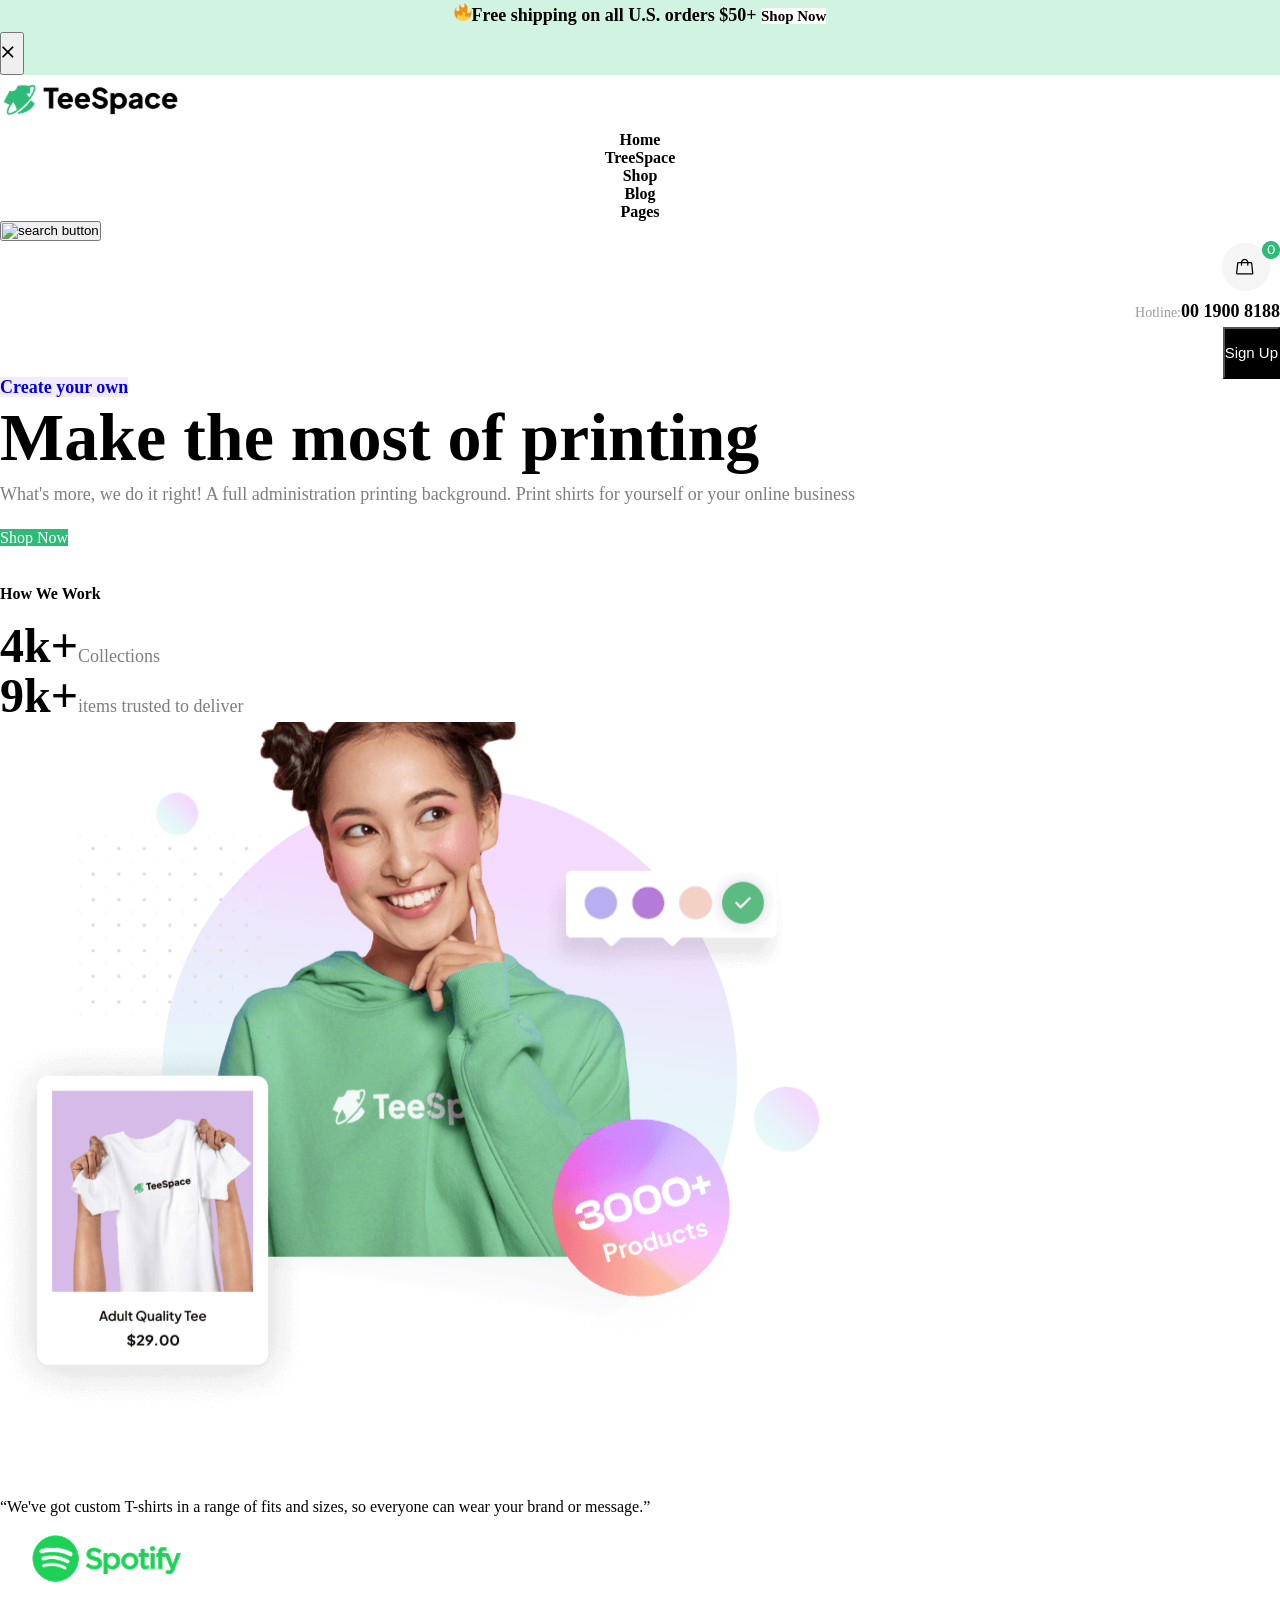
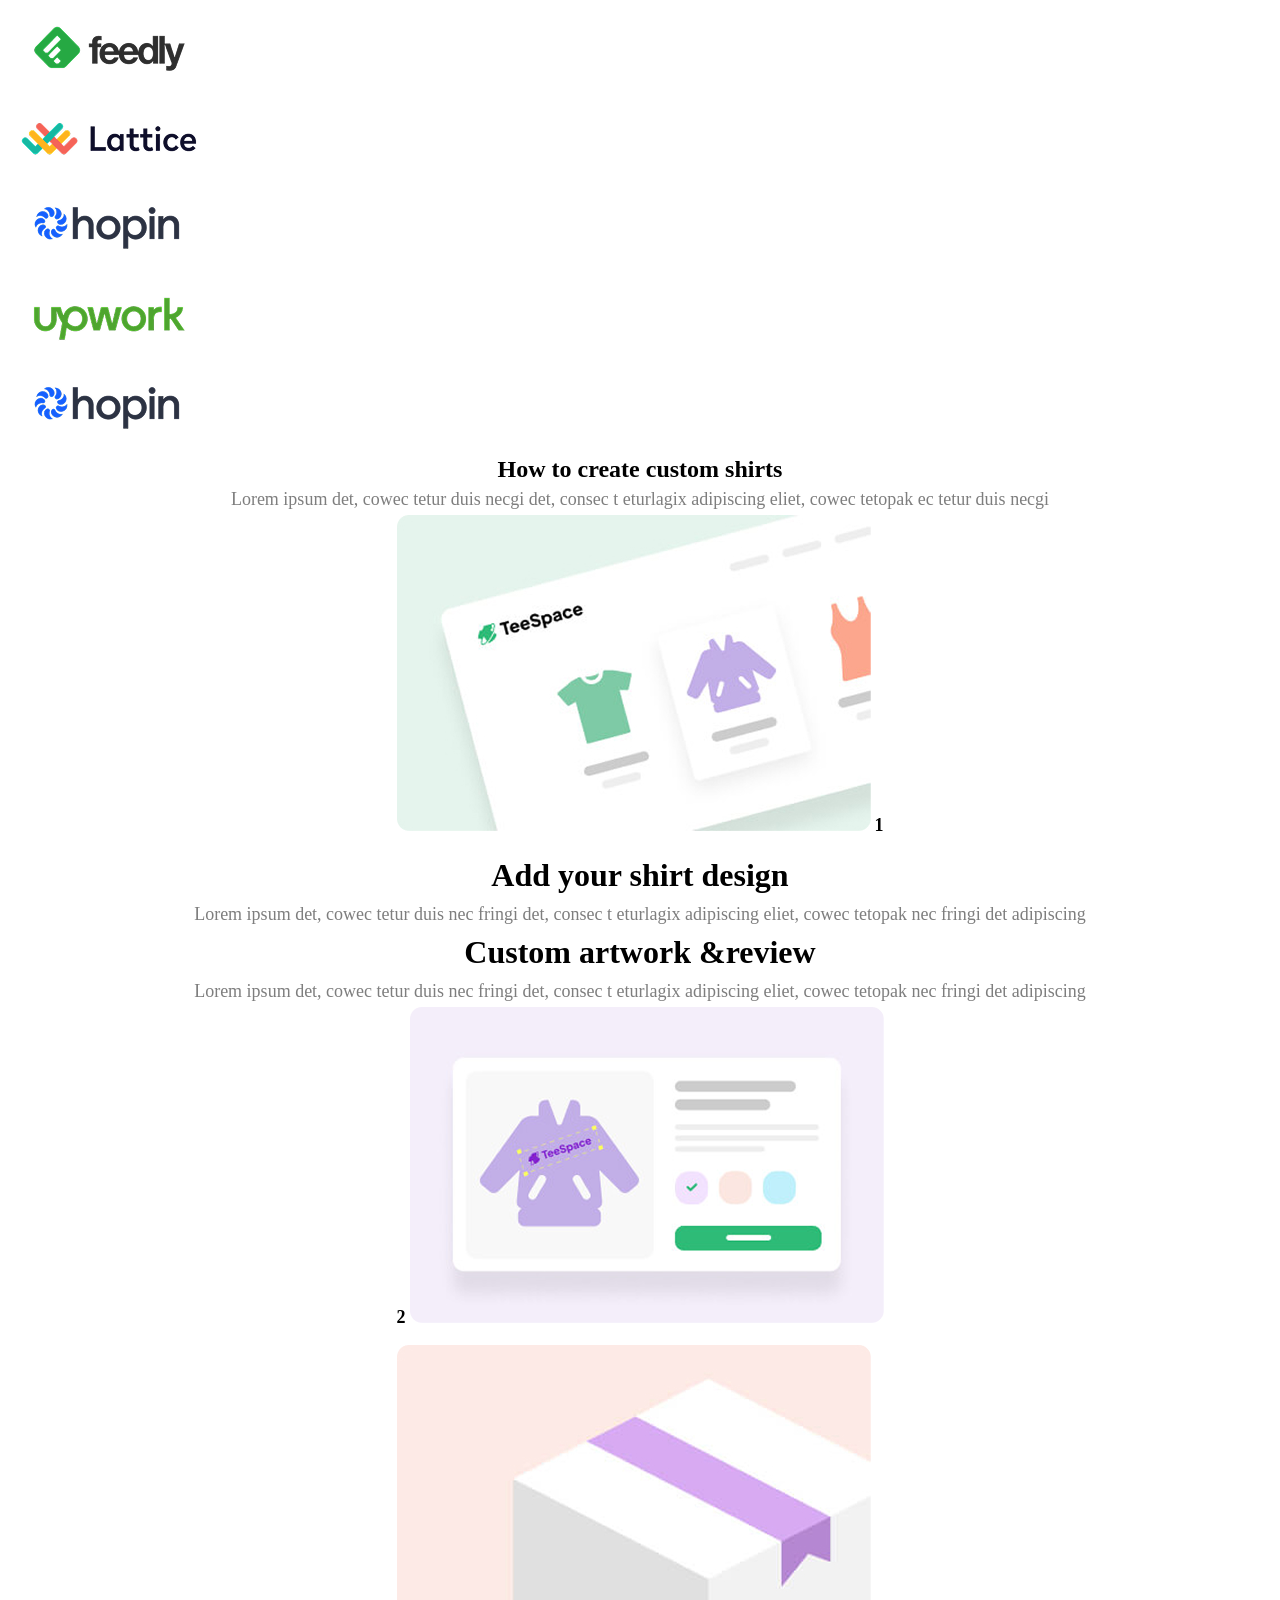
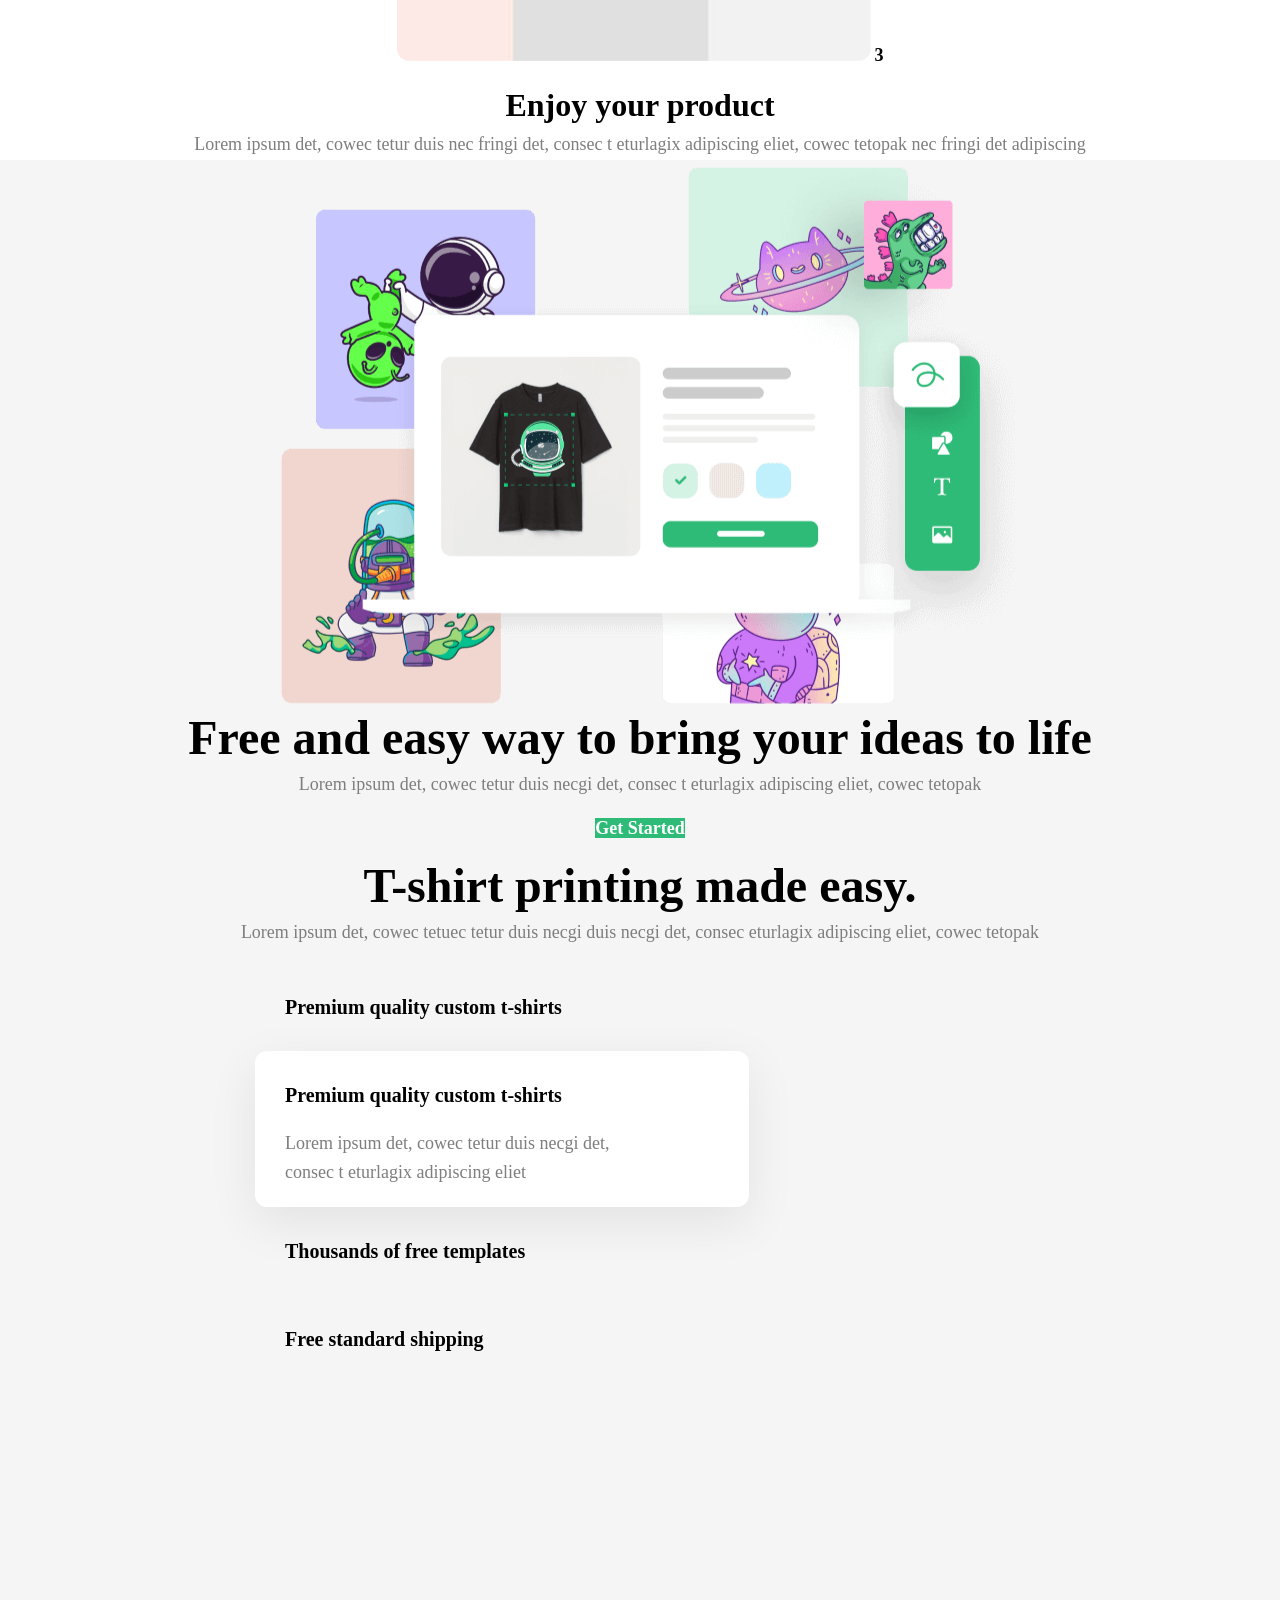
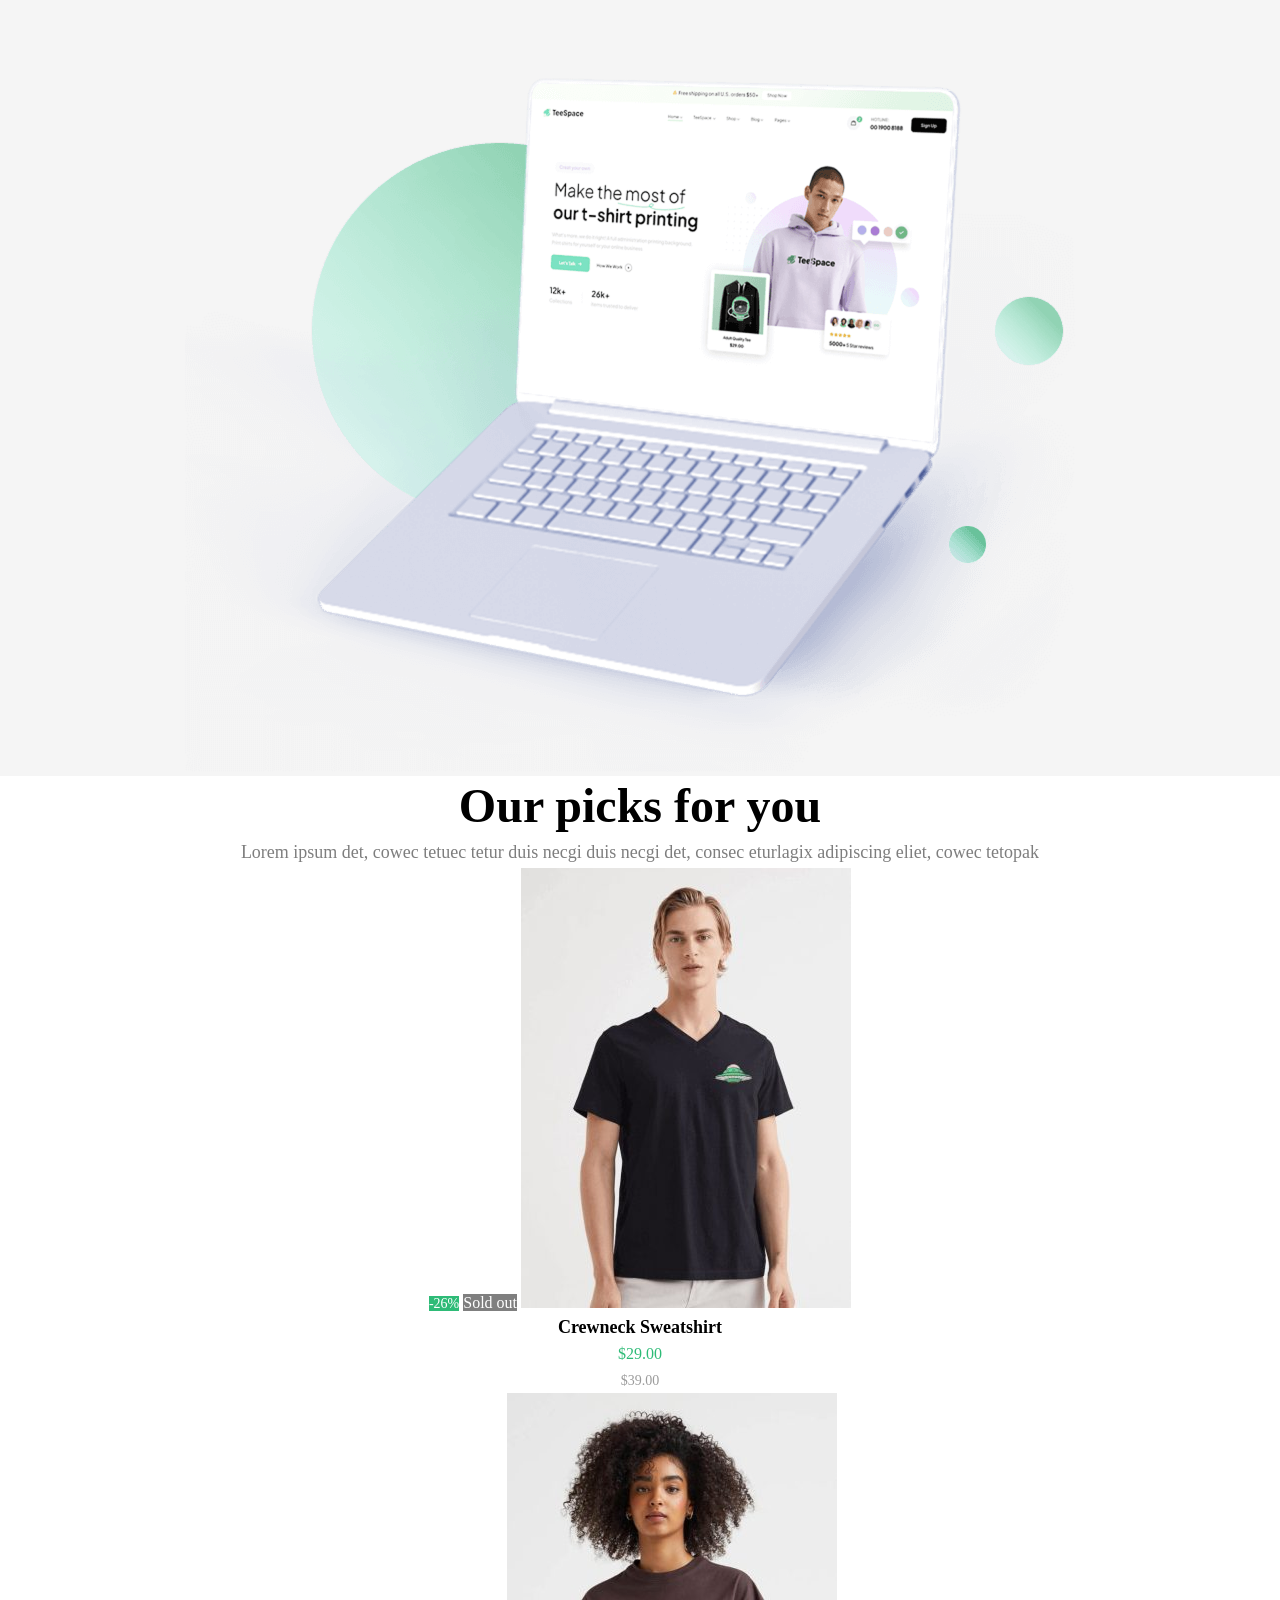
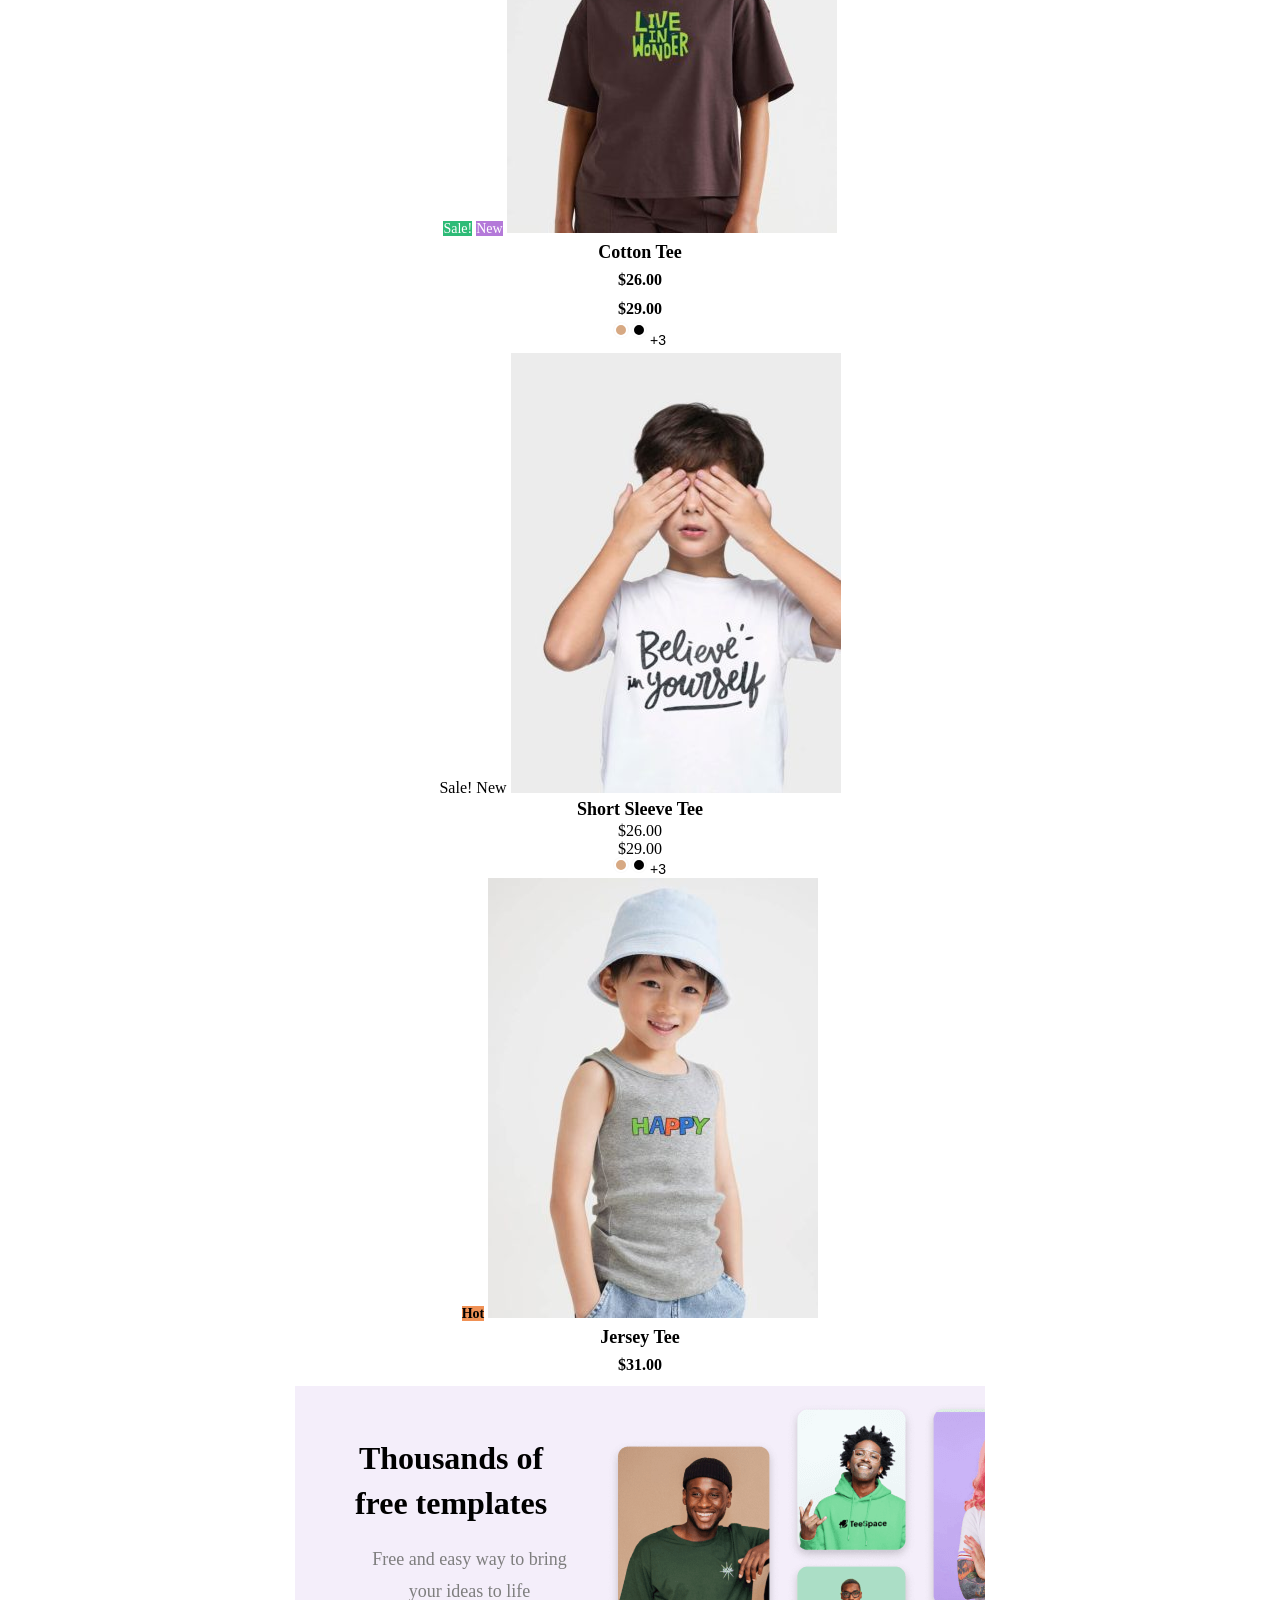
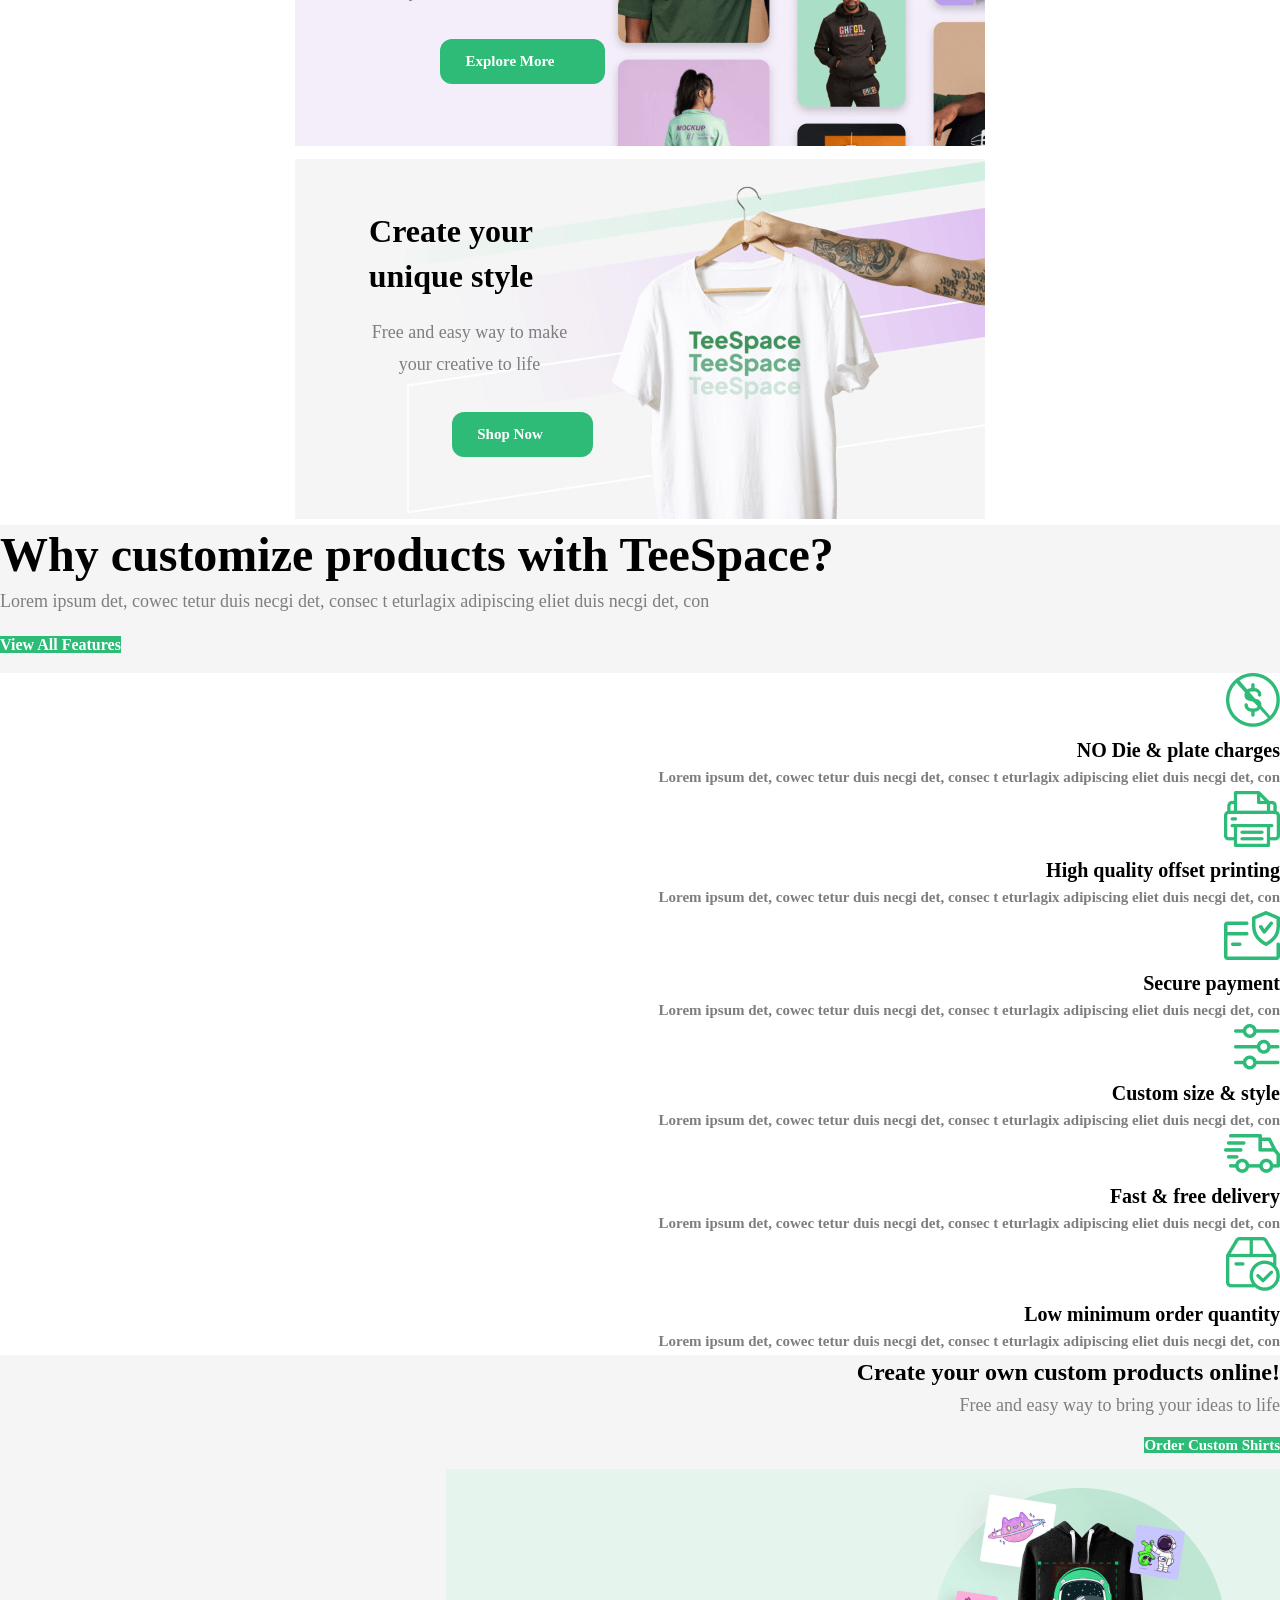
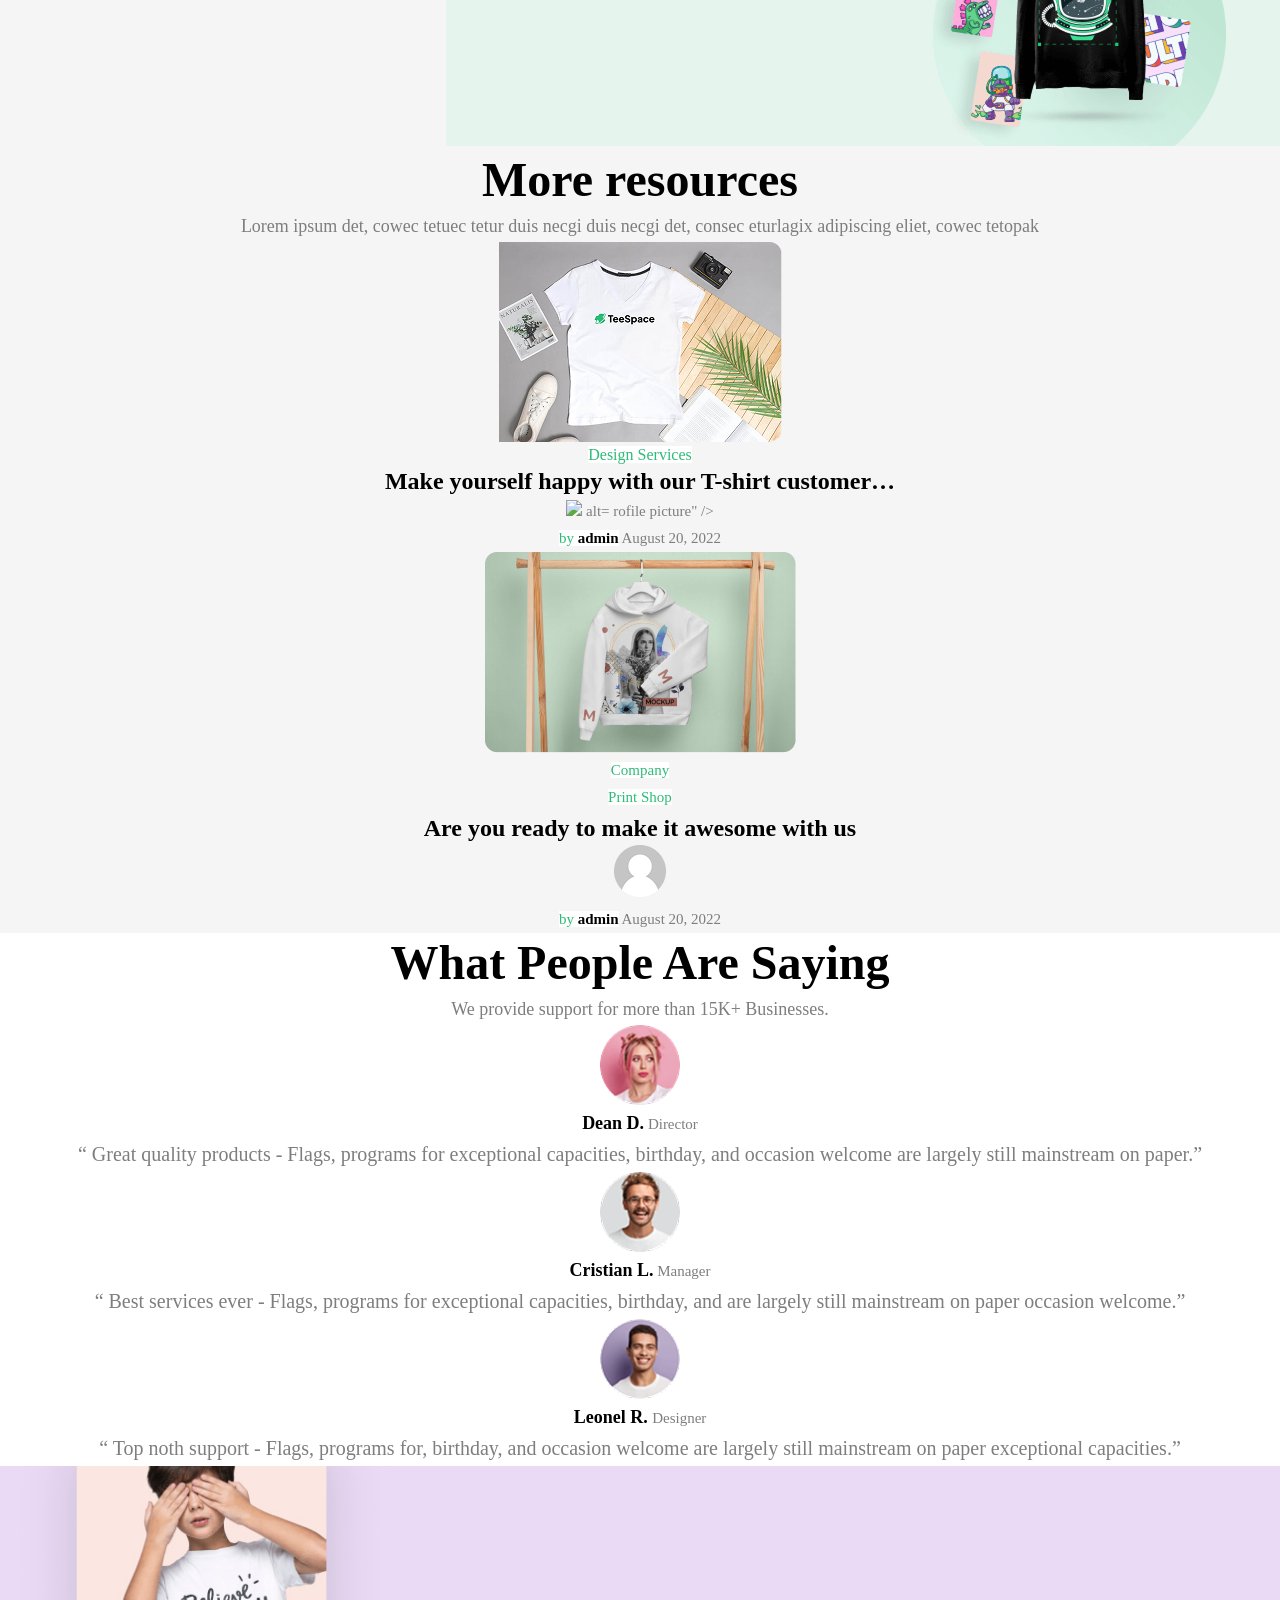
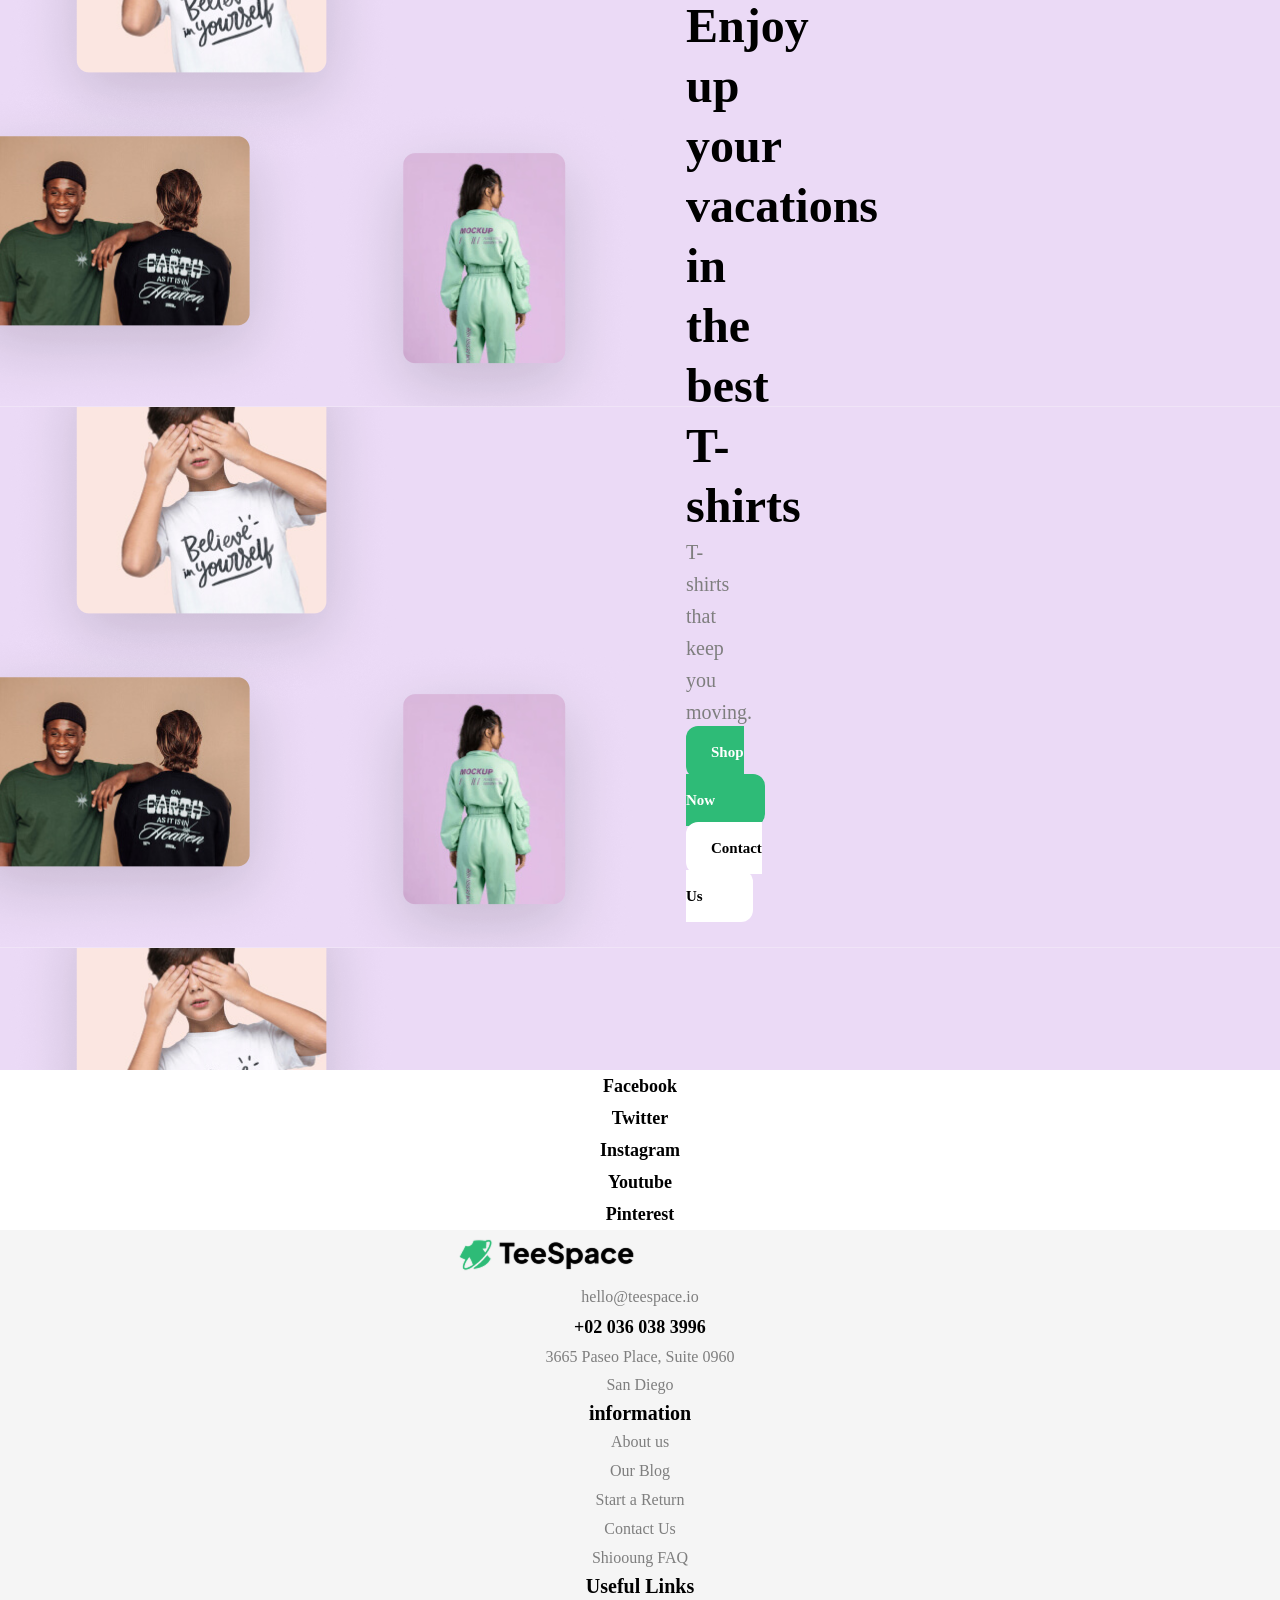
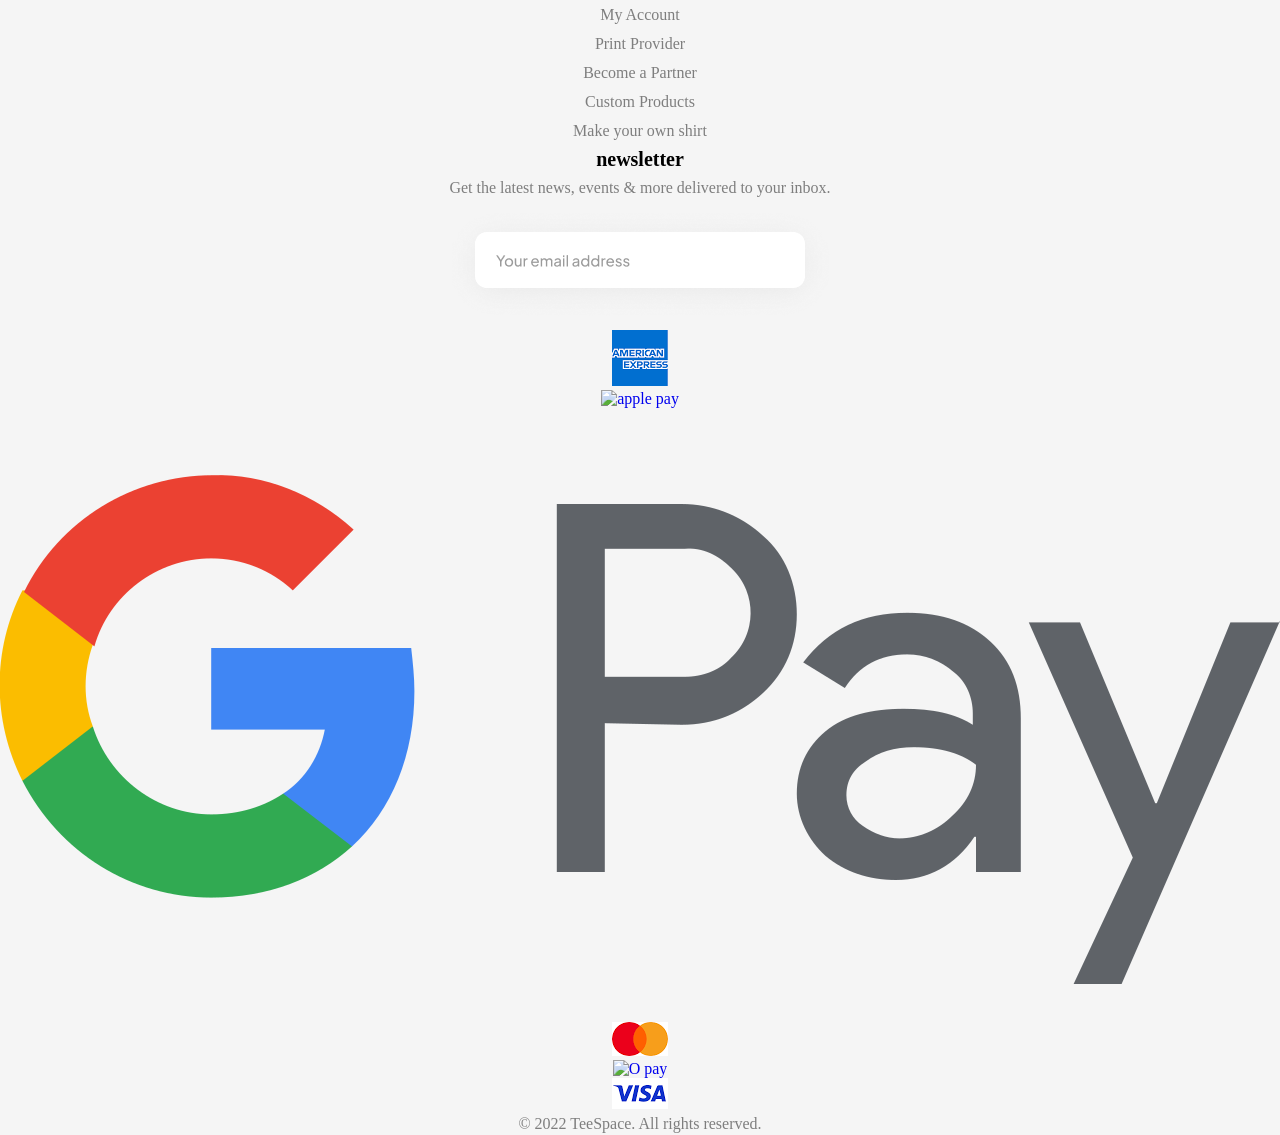
==== Home page/index.html @ 3e526e42 "Add new shop.html file" ====
<!doctype html>
<html lang="en">
  <head>
    <meta charset="UTF-8" />
    <title>TreeSpace</title>
    <link rel="stylesheet" href="css/style.css" />
  </head>
  <body>
    <section class="suggestion">
      <p>
        <img src="images\fire-symbol.png" alt="fire-img" />Free shipping on all
        U.S. orders $50+
        <a href="#">Shop Now</a>
      </p>
      <button><img src="images\X sign.png" alt="X" /></button>
    </section>
    <header>
      <div class="suggestion__upper">
        <h1>
          <a href="#>"><img src="images\main-logo.png" alt="Logo" /></a>
        </h1>
        <nav>
          <ul>
            <li><a href="#">Home</a></li>
            <li><a href="#">TreeSpace</a></li>
            <li><a href="#">Shop</a></li>
            <li><a href="#">Blog</a></li>
            <li><a href="#">Pages</a></li>
          </ul>
          <button><img src="media/-element.png" alt="search button" /></button>
        </nav>
      </div>
      <div class="suggestion__bottom">
        <ul>
          <li>
            <a>
              <img src="images\shopping bag symbol.png" alt="shopping-bag" />
            </a>
          </li>
          <li>Hotline:<a href="tel:19008188">00 1900 8188</a></li>
          <li><button>Sign Up</button></li>
        </ul>
      </div>
    </header>
    <main>
      <section class="promo-block">
        <!-- class B-block -->
        <div class="promo-block__info">
          <!-- class E-element __info -->
          <span><a href="#">Create your own</a></span>
          <h2>Make the most of printing</h2>
          <p>
            What's more, we do it right! A full administration printing
            background. Print shirts for yourself or your online business
          </p>
          <ul class="promo-bock__info-button">
            <!-- class E-element __info-button class M-modifier class="promo-bock__info-button--last-item"-->
            <li><a href="#">Shop Now</a></li>
            <li><a href="#">How We Work</a></li>
          </ul>
          <ul>
            <li><b>4k+</b>Collections</li>
            <li><b>9k+</b>items trusted to deliver</li>
          </ul>
        </div>
        <img src="images\promo-block background.png" alt="product-pictures" />
      </section>
      <section class="partners">
        <p>
          “We've got custom T-shirts in a range of fits and sizes, so everyone
          can wear your brand or message.”
        </p>
        <ul>
          <li>
            <a href="#" target="_blank"
              ><img src="images\spotify-logo.png" alt="spotify-logo"
            /></a>
          </li>
          <li>
            <a href="#" target="_blank"
              ><img src="images\feedly-logo.png" alt="Feedly-logo"
            /></a>
          </li>
          <li>
            <a href="#" target="_blank"
              ><img src="images\lattice-logo.png" alt="lattice-logo"
            /></a>
          </li>
          <li>
            <a href="#" target="_blank"
              ><img src="images\hopin-logo.png" alt="Hopin-logo"
            /></a>
          </li>
          <li>
            <a href="#" target="_blank"
              ><img src="images\upwork-logo.png" alt="Upwork-logo"
            /></a>
          </li>
          <li>
            <a href="#" target="_blank"
              ><img src="images\hopin-logo.png" alt="Hopin-logo"
            /></a>
          </li>
        </ul>
      </section>
      <section class="instructions">
        <h2>How to create custom shirts</h2>
        <p>
          Lorem ipsum det, cowec tetur duis necgi det, consec t eturlagix
          adipiscing eliet, cowec tetopak ec tetur duis necgi
        </p>
        <div class="instructions__steps">
          <img src="images\instuctions designs.jpg" alt="designs" />
          <span>1</span>
          <div class="instructions__steps-info">
            <h3>Add your shirt design</h3>
            <p>
              Lorem ipsum det, cowec tetur duis nec fringi det, consec t
              eturlagix adipiscing eliet, cowec tetopak nec fringi det
              adipiscing
            </p>
          </div>
        </div>
        <div class="instructions__steps--right-img">
          <div class="instructions__steps-info--right">
            <h3>Custom artwork &review</h3>
            <p>
              Lorem ipsum det, cowec tetur duis nec fringi det, consec t
              eturlagix adipiscing eliet, cowec tetopak nec fringi det
              adipiscing
            </p>
          </div>
          <span>2</span>
          <img src="images\instructions artwork.png" alt="artwork" />
        </div>
        <div class="instructions__steps">
          <img src="images\instructions shipping.jpg" alt="shipping" />
          <span>3</span>
          <div class="instructions__steps-info">
            <h3>Enjoy your product</h3>
            <p>
              Lorem ipsum det, cowec tetur duis nec fringi det, consec t
              eturlagix adipiscing eliet, cowec tetopak nec fringi det
              adipiscing
            </p>
          </div>
        </div>
      </section>
      <section class="costumer-ideas">
        <img src="images\costumer ideas.png" />
        <div class="costumer-ideas__info">
          <h2>Free and easy way to bring your ideas to life</h2>
          <p>
            Lorem ipsum det, cowec tetur duis necgi det, consec t eturlagix
            adipiscing eliet, cowec tetopak
          </p>
          <a href="#">Get Started</a>
        </div>
      </section>
      <section class="printing-info">
        <h2>T-shirt printing made easy.</h2>
        <p>
          Lorem ipsum det, cowec tetuec tetur duis necgi duis necgi det, consec
          eturlagix adipiscing eliet, cowec tetopak
        </p>
        <div class="printing-info__lower">
          <ul class="fifth-section__lower-list">
            <li><h4>Premium quality custom t-shirts</h4></li>
            <li>
              <h4>Premium quality custom t-shirts</h4>
              <p>
                Lorem ipsum det, cowec tetur duis necgi det, consec t eturlagix
                adipiscing eliet
              </p>
            </li>
            <li><h4>Thousands of free templates</h4></li>
            <li><h4>Free standard shipping</h4></li>
          </ul>
          <img src="images\printing info banner.png" alt="computer-picture" />
        </div>
      </section>
      <section class="costumer-picks">
        <h2>Our picks for you</h2>
        <p>
          Lorem ipsum det, cowec tetuec tetur duis necgi duis necgi det, consec
          eturlagix adipiscing eliet, cowec tetopak
        </p>
        <div class="costumer-picks__choices">
          <div class="costumer-picks__choices-men">
            <span>-26%</span>
            <span>Sold out</span>
            <img src="images\man model.png" alt="man-model" />
            <h4><a href="#"> Crewneck Sweatshirt</a></h4>
            <ul>
              <li>$29.00</li>
              <li>$39.00</li>
            </ul>
          </div>
          <div class="costumer-picks__choices-women">
            <div class="costumer-picks__choices-women-spans">
              <span>Sale!</span>
              <span>New</span>
              <img src="images\woman model.png" alt="woman-model" />
            </div>
            <h4><a href="#">Cotton Tee</a></h4>
            <ul>
              <li>$26.00</li>
              <li>$29.00</li>
            </ul>
            <div class="costumer-picks__choices-colors">
              <ul>
                <li>color 1</li>
                <li>color 2</li>
                <li>+3</li>
              </ul>
            </div>
          </div>
          <div class="costumer-picks__choices-children">
            <span>Sale!</span>
            <span>New</span>
            <img src="images\child model.png" alt="child-model" />
            <h4><a href="#"> Short Sleeve Tee</a></h4>
            <ul>
              <li>$26.00</li>
              <li>$29.00</li>
            </ul>
            <div class="costumer-picks__choices-colors">
              <ul>
                <li>color 1</li>
                <li>color 2</li>
                <li>+3</li>
              </ul>
            </div>
          </div>
        </div>
        <div class="costumer-picks__choices-toddler">
          <div class="model-toddler">
            <span>Hot</span>
            <img src="images\toddler model.png" alt="toddler-model" />
          </div>
          <ul>
            <li>
              <h4><a href="#"> Jersey Tee </a></h4>
            </li>
            <li>$31.00</li>
          </ul>
        </div>
        <div class="costumer-picks__bottom">
          <h3>Thousands of<br />free templates</h3>
          <p>Free and easy way to bring<br />your ideas to life</p>
          <a href="#">Explore More</a>
        </div>
        <div class="costumer-picks__bottom-right">
          <h3>
            Create your<br />
            unique style
          </h3>
          <p>Free and easy way to make <br />your creative to life</p>
          <a href="#">Shop Now</a>
        </div>
      </section>
      <section class="page-promo">
        <div class="page-promo__top">
          <h2>Why customize products with TeeSpace?</h2>
          <p>
            Lorem ipsum det, cowec tetur duis necgi det, consec t eturlagix
            adipiscing eliet duis necgi det, con
          </p>
          <a href="#">View All Features</a>
        </div>
        <div class="page-promo__offerings">
          <ul>
            <li>
              <img
                src="images\crossed dollar sign.png"
                alt="crossed dollar sign"
              />
              <h3>NO Die & plate charges</h3>
              Lorem ipsum det, cowec tetur duis necgi det, consec t eturlagix
              adipiscing eliet duis necgi det, con
            </li>
            <li>
              <img src="images\printer sign.png" alt="printer sign" />
              <h3>High quality offset printing</h3>
              Lorem ipsum det, cowec tetur duis necgi det, consec t eturlagix
              adipiscing eliet duis necgi det, con
            </li>
            <li>
              <img src="images\credit card sign.png" alt="credit card sign" />
              <h3>Secure payment</h3>
              Lorem ipsum det, cowec tetur duis necgi det, consec t eturlagix
              adipiscing eliet duis necgi det, con
            </li>
            <li>
              <img src="images\balancing sign.png" alt="balancing sign" />
              <h3>Custom size & style</h3>
              Lorem ipsum det, cowec tetur duis necgi det, consec t eturlagix
              adipiscing eliet duis necgi det, con
            </li>
            <li>
              <img src="images\car sign.png" alt="car sign" />
              <h3>Fast & free delivery</h3>
              Lorem ipsum det, cowec tetur duis necgi det, consec t eturlagix
              adipiscing eliet duis necgi det, con
            </li>
            <li>
              <img src="images\box sign.png" alt="box sign" />
              <h3>Low minimum order quantity</h3>
              Lorem ipsum det, cowec tetur duis necgi det, consec t eturlagix
              adipiscing eliet duis necgi det, con
            </li>
          </ul>
        </div>
        <div class="page-promo__bottom">
          <div class="page-promo__bottom-info">
            <h3>Create your own custom products online!</h3>
            <p>Free and easy way to bring your ideas to life</p>
            <a href="#">Order Custom Shirts</a>
          </div>
          <img
            src="images\online products background.png"
            alt="hoodie with fun prints"
          />
        </div>
      </section>
      <section class="resources">
        <div class="resources__info">
          <h2>More resources</h2>
          <p>
            Lorem ipsum det, cowec tetuec tetur duis necgi duis necgi det,
            consec eturlagix adipiscing eliet, cowec tetopak
          </p>
        </div>
        <div class="resources__services">
          <div class="resources__services-info">
            <img src="images\resources t-shirt.png" alt="t-shirt" />
            <div class="resources__services-info__person">
              <span>Design Services</span>
              <h3>Make yourself happy with our T-shirt customer…</h3>
              <ul>
                <li>
                  <img src="media/Acticel (1).png" /> alt= rofile picture" />
                </li>
                <li>
                  <span>by <b>admin</b></span> <time>August 20, 2022</time>
                </li>
              </ul>
            </div>
          </div>
          <div class="resources__services-info">
            <img src="images\resources-hoodie.png" alt="hoodie" />
            <div class="resources__services-info__person">
              <ul>
                <li><span> Company</span></li>
                <li><span>Print Shop</span></li>
              </ul>
              <h3>Are you ready to make it awesome with us</h3>
              <ul>
                <li>
                  <img
                    src="images\empty profile picture.png"
                    alt="blank profile picture"
                  />
                </li>
                <li>
                  <span>by <b>admin</b></span> <time>August 20, 2022</time>
                </li>
              </ul>
            </div>
          </div>
        </div>
      </section>
      <section class="costumer-feedback">
        <h2>What People Are Saying</h2>
        <p>We provide support for more than 15K+ Businesses.</p>
        <div class="costumer-feedback__comments">
          <div class="costumer-feedback__comments-info">
            <ul>
              <li>
                <img
                  src="images\Dean.d profile picture.png"
                  alt="profile-picture"
                />
              </li>
              <li><span>Dean D.</span> Director</li>
            </ul>
            <p>
              “ Great quality products - Flags, programs for exceptional
              capacities, birthday, and occasion welcome are largely still
              mainstream on paper.”
            </p>
          </div>
          <div class="costumer-feedback__comments-info">
            <ul>
              <li>
                <img
                  src="images\Cristian L. profile picture.png"
                  alt="profile-picture"
                />
              </li>
              <li><span>Cristian L.</span> Manager</li>
            </ul>
            <p>
              “ Best services ever - Flags, programs for exceptional capacities,
              birthday, and are largely still mainstream on paper occasion
              welcome.”
            </p>
          </div>
          <div class="costumer-feedback__comments-info">
            <ul>
              <li>
                <img
                  src="images\Leonel R. profile picture.png"
                  alt="profile-picture"
                />
              </li>
              <li><span>Leonel R. </span>Designer</li>
            </ul>
            <p>
              “ Top noth support - Flags, programs for, birthday, and occasion
              welcome are largely still mainstream on paper exceptional
              capacities.”
            </p>
          </div>
        </div>
      </section>
    </main>
    <footer>
      <section class="footer__ad">
        <div class="footer__ad__middle">
          <h2>Enjoy up your vacations in the best T-shirts</h2>
          <p>T-shirts that keep you moving.</p>
          <ul>
            <li><a href="#">Shop Now</a></li>
            <li><a href="#">Contact Us</a></li>
          </ul>
        </div>
      </section>
      <section class="footer__social-media">
        <ul>
          <li><a href="#" target="_blank">Facebook</a></li>
          <li><a href="#" target="_blank">Twitter</a></li>
          <li><a href="#" target="_blank">Instagram</a></li>
          <li><a href="#" target="_blank">Youtube</a></li>
          <li><a href="#" target="_blank">Pinterest</a></li>
        </ul>
      </section>
      <section class="footer__bottom">
        <div class="footer__bottom__main">
          <h3>
            <a href="#"><img src="images\main-logo.png" alt="Logo" /></a>
          </h3>
          <ul>
            <li><a href="hello@teespace.io">hello@teespace.io</a></li>
            <li><a href="tel:+020360383996">+02 036 038 3996</a></li>
            <li>3665 Paseo Place, Suite 0960</li>
            <li>San Diego</li>
          </ul>
        </div>
        <div class="footer__bottom__information">
          <h5>information</h5>
          <ul>
            <li><a href="#">About us</a></li>
            <li><a href="#">Our Blog</a></li>
            <li><a href="#">Start a Return</a></li>
            <li><a href="#">Contact Us</a></li>
            <li><a href="#">Shiooung FAQ</a></li>
          </ul>
        </div>
        <div class="footer__bottom__information">
          <h5>Useful Links</h5>
          <ul>
            <li><a href="#">My Account</a></li>
            <li><a href="#">Print Provider</a></li>
            <li><a href="#">Become a Partner</a></li>
            <li><a href="#">Custom Products</a></li>
            <li><a href="#">Make your own shirt</a></li>
          </ul>
          <div class="footer__bottom__newsletter">
            <h5>newsletter</h5>
            <p>Get the latest news, events & more delivered to your inbox.</p>
            <img src="images\emaill box.png" alt="email-input" />
          </div>
        </div>
      </section>
      <section class="footer__payment">
        <ul>
          <li>
            <a href="#" target="_blank"
              ><img src="images\american-express.png" alt="AMEX"
            /></a>
          </li>
          <li>
            <a href="#" target="_blank"><img src="" alt="apple pay" /></a>
          </li>
          <li>
            <a href="#" target="_blank"
              ><img src="images\Google Pay.png" alt="google pay"
            /></a>
          </li>
          <li>
            <a href="#" target="_blank"
              ><img src="images\master card.png" alt="master card"
            /></a>
          </li>
          <li>
            <a href="#" target="_blank"><img src="" alt="O pay" /></a>
          </li>
          <li>
            <a href="#" target="_blank"
              ><img src="images/visa card.png" alt="Visa card"
            /></a>
          </li>
        </ul>
        <p>&copy 2022 TeeSpace. All rights reserved.</p>
      </section>
    </footer>
  </body>
</html>
---- Home page/css/style.css ----
/* global styles */

* {
  margin: 0;
  padding: 0;
  box-sizing: border-box;
}
li {
  list-style-type: none;
}
a {
  text-decoration: none;
}
/* End of global styles*/
/* Body */
.suggestion {
  background-color: rgb(209, 244, 226);
  /* მეორე ფერის გადასვლაა გაკეთებული */
}
.suggestion p {
  text-align: center;
  color: black;
  font-family: Plus Jakarta Sans;
  /* ამ ფონტს ფემილის არ აღიქვამს */
  font-size: 18px;
  font-weight: bold;
  line-height: 25px;
}
.suggestion p a {
  background-color: white;
  font-size: 15px;
  line-height: 32px;
  color: black;
}
/* HEADER */
.suggestion__upper nav ul li {
  font-size: 16px;
  font-weight: bold;
  text-align: center;
}
.suggestion__upper nav ul li a {
  color: black;
}
.suggestion__bottom ul li {
  text-align: right;
}
.suggestion__bottom ul li:nth-child(2) {
  color: rgb(155, 155, 155);
  font-size: 14px;
  line-height: 20px;
}
.suggestion__bottom ul li:nth-child(2) a {
  font-weight: bold;
  font-size: 18px;
  color: black;
  line-height: 32px;
}
.suggestion__bottom ul li:last-child button {
  background-color: black;
  color: white;
  font-size: 15px;
  line-height: 48px;
}
/* //////////////////////////////////////////////////////////////////////////////////MAIN */
.promo-block ul li {
  font-size: 18px;
  font-weight: lighter;
  color: rgb(126, 126, 126);
  line-height: 32px;
}
.promo-block ul li b {
  color: black;
  font-size: 48px;
  font-weight: bold;
  line-height: 48px;
}
.promo-block__info span {
  font-weight: bold;
  font-size: 18px;
  background-color: rgba(180, 121, 217, 0.15);
  color: rgb(180, 121, 217);
  line-height: 15px;
}
.promo-block__info h2 {
  font-weight: bold;
  font-size: 68px;
  line-height: 81px;
}
.promo-block__info p {
  font-weight: lighter;
  /* medium იყო მოცემული მაგრამ არ იწერება */
  font-size: 18px;
  color: rgb(126, 126, 126);
  line-height: 32px;
}
.promo-block__info ul li:first-child a {
  background-color: rgb(46, 187, 119);
  color: white;
  font-size: 16px;
  line-height: 56px;
}
.promo-block__info ul li:last-child a {
  font-weight: bold;
  font-size: 16px;
  line-height: 56px;
  color: black;
}
/* /////////////////////////////////////////////////////////////////////////////Second section */
.Partners {
  background-color: rgb(245, 245, 245);
  text-align: center;
}
.Partners {
  font-weight: bold;
  font-size: 24px;
  line-height: 33px;
}
/*////////////////////////////////////////////////////////////////////////////// Third section */
.instructions {
  text-align: center;
}
.instructions p {
  font-size: 18px;
  font-weight: lighter;
  line-height: 32px;
  color: rgb(126, 126, 126);
}
.instructions h3 {
  line-height: 45px;
  font-size: 32px;
}
.instructions span {
  font-weight: bold;
  font-size: 18px;
  line-height: 56px;
}
/* /////////////////////////////////////////////////////////////////////////fourth section */
.costumer-ideas {
  background-color: rgb(245, 245, 245);
  text-align: center;
}
.costumer-ideas h2 {
  font-weight: bold;
  font-size: 48px;
  line-height: 60px;
}
.costumer-ideas p {
  font-size: 18px;
  font-weight: lighter;
  line-height: 32px;
  color: rgb(126, 126, 126);
}
.costumer-ideas a {
  background-color: rgb(46, 187, 119);
  color: white;
  font-size: 18px;
  line-height: 56px;
  font-weight: bold;
}
/* ////////////////////////////////////////////////////////////////////////////fifth section */
.printing-info {
  text-align: center;
  background-color: rgb(245, 245, 245);
}
.printing-info h2 {
  font-weight: bold;
  font-size: 48px;
  line-height: 60px;
}
.printing-info p {
  font-size: 18px;
  font-weight: lighter;
  line-height: 32px;
  color: rgb(126, 126, 126);
}
.printing-info h4 {
  font-size: 20px;
  line-height: 28px;
  font-weight: bold;
}
.printing-info__lower ul li:nth-child(2) {
  background-color: white;
}
.printing-info__lower ul li:nth-child(2) p {
  font-size: 18px;
  font-weight: lighter;
  line-height: 29px;
  color: rgb(126, 126, 126);
}
.fifth-section__lower-list {
  background-color: rgb(245, 245, 245);
  text-align: left;
  width: 494px;
  height: 697px;
  margin-top: 15px;
  margin-bottom: 15px;
  margin-left: 255px;
}
.fifth-section__lower-list li {
  padding: 30px 50px 30px 30px;
}
.fifth-section__lower-list li:nth-child(2) {
  height: 156px;
  width: 494px;
  border-radius: 12px;
  box-shadow: 0px 15px 50px rgba(0, 0, 0, 0.08);
}
.fifth-section__lower-list li p {
  margin-right: 51px;
  margin-top: 20px;
}
/* //////////////////////////////////////////////////////////////////////////////sixth section */
.costumer-picks {
  text-align: center;
}
.costumer-picks h2 {
  font-weight: bold;
  font-size: 48px;
  line-height: 60px;
}
.costumer-picks h2 {
  font-weight: bold;
  font-size: 48px;
  line-height: 60px;
}
.costumer-picks p {
  font-size: 18px;
  font-weight: lighter;
  line-height: 32px;
  color: rgb(126, 126, 126);
}
.costumer-picks h4 a {
  font-weight: bold;
  font-size: 18px;
  line-height: 25px;
  color: black;
}
.costumer-picks__choices-men span:first-child {
  color: white;
  background-color: rgb(46, 187, 119);
  font-size: 14px;
  line-height: 22px;
}
.costumer-picks__choices-men span:nth-child(2) {
  background-color: rgba(0, 0, 0, 0.5);
  color: white;
}
.costumer-picks__choices-men ul li:first-child {
  color: rgb(46, 187, 119);
  font-size: 16px;
  line-height: 28px;
}
.costumer-picks__choices-men ul li:last-child {
  color: rgb(155, 155, 155);
  font-size: 14px;
  line-height: 25px;
}
.costumer-picks__choices-women span:first-child {
  color: white;
  background-color: rgb(46, 187, 119);
  font-size: 14px;
  line-height: 22px;
}
.costumer-picks__choices-women span:nth-child(2) {
  color: white;
  background-color: rgb(180, 121, 217);
  font-size: 14px;
  line-height: 22px;
}
.costumer-picks__choices-women ul li {
  line-height: 29px;
  font-size: 16px;
  font-weight: bold;
}
.costumer-picks__choices-women ul li:nth-child(3) {
  font-weight: lighter;
  font-size: 14px;
  line-height: 25px;
}
.costumer-picks__choices-toddler span {
  font-size: 14px;
  font-weight: bold;
  line-height: 22px;
  background-color: rgb(240, 145, 85);
}
.costumer-picks__choices-toddler ul li:last-child {
  font-size: 16px;
  font-weight: bold;
  line-height: 29px;
}
.costumer-picks__bottom {
  background-image: url("../images/costumer-picks-background.png");
  background-size: cover;
  background-position: center;
  background-repeat: no-repeat;
  background-size: 690px 360px;
}
.costumer-picks__bottom {
  padding: 57px 0px 67px 41px;
  border-radius: 12px;
}
.costumer-picks__bottom p {
  margin: 0px 423px 30px 41px;
}
.costumer-picks__bottom a {
  background-color: rgb(46, 187, 119);
  font-size: 15px;
  line-height: 48px;
  font-weight: bold;
  color: white;
  margin: 0px 276px 67px 0px;
  padding: 14px 50px 15px 25px;
  border-radius: 12px;
}
.costumer-picks__bottom h3 {
  font-weight: bold;
  font-size: 32px;
  line-height: 45px;
  margin: 0px 419px 17px 0px;
}
.costumer-picks__bottom-right {
  background-image: url("../images/costumer-picks-background-right.png");
  background-size: cover;
  background-position: center;
  background-repeat: no-repeat;
  background-size: 690px 360px;
}
.costumer-picks__bottom-right h3 {
  font-weight: bold;
  font-size: 32px;
  line-height: 45px;
  margin: 0px 419px 17px 0px;
}
.costumer-picks__bottom-right p {
  margin: 0px 423px 30px 41px;
}
.costumer-picks__bottom-right a {
  background-color: rgb(46, 187, 119);
  font-size: 15px;
  line-height: 48px;
  font-weight: bold;
  color: white;
  margin: 0px 276px 67px 0px;
  padding: 14px 50px 15px 25px;
  border-radius: 12px;
}
.costumer-picks__bottom-right {
  padding: 57px 0px 67px 41px;
  border-radius: 12px;
}
.costumer-picks__choices-colors ul li:first-child {
  display: inline-block;
  background: rgb(215, 169, 131);
  text-indent: -9999999px;
  width: 14px;
  height: 14px;
  border-radius: 100%;
  border: 2px solid white;
  box-shadow: 0px 0px 0px 1px rgba(0, 0, 0, 0.025);
}
.costumer-picks__choices-colors ul li:nth-child(2) {
  display: inline-block;
  background: rgb(0, 0, 0);
  text-indent: -9999999px;
  width: 14px;
  height: 14px;
  border-radius: 100%;
  border: 2px solid white;
  box-shadow: 0px 0px 0px 1px rgba(0, 0, 0, 0.025);
}
.costumer-picks__choices-colors ul li:nth-child(3) {
  font-size: 14px;
  font-family: sans-serif;
  display: inline-block;
}
/*//////////////////////////////////////////////////////////////////////////////////////// seventh section */
.page-promo {
  background-color: rgb(245, 245, 245);
}
.page-promo__top {
  text-align: left;
}
.page-promo__top h2 {
  font-size: 48px;
  font-weight: bold;
  line-height: 60px;
}
.page-promo__top p {
  font-size: 18px;
  font-weight: lighter;
  line-height: 32px;
  color: rgb(126, 126, 126);
}
.page-promo__top a {
  font-size: 16px;
  font-weight: bold;
  line-height: 56px;
  background-color: rgb(46, 187, 119);
  color: white;
}
.page-promo__offerings {
  text-align: right;
}
.page-promo__offerings ul li {
  background-color: white;
}
.page-promo__offerings ul li {
  font-size: 15px;
  line-height: 27px;
  font-weight: bolder;
  color: rgb(126, 126, 126);
}
.page-promo__offerings h3 {
  font-size: 20px;
  line-height: 28px;
  font-family: bold;
  color: black;
}
.page-promo__bottom {
  text-align: right;
}
.page-promo__bottom-info h3 {
  font-size: 24px;
  font-weight: bold;
  line-height: 34px;
}
.page-promo__bottom-info p {
  font-size: 18px;
  line-height: 32px;
  font-weight: lighter;
  color: rgb(126, 126, 126);
}
.page-promo__bottom-info a {
  background-color: rgb(46, 187, 119);
  color: white;
  font-size: 15px;
  line-height: 48px;
  font-weight: bold;
}
/* ///////////////////////////////////////////////////////////////////////////////////////////eighth section */
.resources {
  text-align: center;
  background-color: rgb(245, 245, 245);
}
.resources__info h2 {
  font-size: 48px;
  font-weight: bold;
  line-height: 60px;
}
.resources__info p {
  font-size: 18px;
  font-weight: lighter;
  line-height: 32px;
  color: rgb(126, 126, 126);
}
.resources__services-info span {
  color: rgb(46, 187, 119);
  background-color: white;
}
.resources__services-info h3 {
  font-size: 24px;
  font-weight: bold;
  line-height: 34px;
}
.resources__services-info ul li {
  font-size: 15px;
  line-height: 27px;
  color: rgb(126, 126, 126);
}
.resources__services-info ul li b {
  color: black;
}
/* /////////////////////////////////////////////////////////////////////////////////////////NINTH-section */
.costumer-feedback {
  text-align: center;
}
.costumer-feedback h2 {
  font-size: 48px;
  font-weight: bold;
  line-height: 60px;
}
.costumer-feedback p {
  font-size: 18px;
  font-weight: lighter;
  line-height: 32px;
  color: rgb(126, 126, 126);
}
.costumer-feedback__comments ul li {
  background-color: white;
}
.costumer-feedback__comments p {
  font-size: 20px;
  line-height: 36px;
  font-weight: lighter;
}
.costumer-feedback__comments ul li {
  font-size: 15px;
  line-height: 21px;
  font-weight: lighter;
  color: rgb(126, 126, 126);
}
.costumer-feedback__comments ul li span {
  color: black;
  font-size: 18px;
  line-height: 25px;
  font-weight: bold;
}
/*//////////////////////////////////////////////////////////////////////////////////////////////// FOOTER */
.footer__ad {
  text-align: center;
  background-color: rgba(180, 121, 217, 0.15);
  background-image: url("../images/footer background.png");
  padding: 130px 686px 150px 686px;
}
.footer__ad h2 {
  font-size: 48px;
  line-height: 60px;
  font-weight: bold;
}
.footer__ad p {
  font-size: 20px;
  line-height: 32px;
  font-weight: lighter;
  color: rgb(126, 126, 126);
}
.footer__ad__middle ul li:first-child a {
  font-size: 15px;
  font-weight: bold;
  line-height: 48px;
  background-color: rgb(46, 187, 119);
  color: white;
  border-radius: 12px;
  padding: 18px 50px 18px 25px;
}
.footer__ad__middle ul li:last-child a {
  font-size: 15px;
  font-weight: bold;
  line-height: 48px;
  background-color: white;
  color: black;
  border-radius: 12px;
  padding: 18px 50px 18px 25px;
}
/* FOOTER SOCIAL ../images */
.footer__social-media {
  text-align: center;
}
.footer__social-media ul li a {
  font-size: 18px;
  line-height: 32px;
  font-weight: bold;
  color: black;
}
/* BOTTOM FOOTER */
.footer__bottom {
  background-color: rgb(245, 245, 245);
  text-align: center;
}
.footer__bottom__main ul li {
  font-size: 16px;
  line-height: 28px;
  color: rgb(126, 126, 126);
}
.footer__bottom__main ul li a {
  color: rgb(126, 126, 126);
}
.footer__bottom__main ul li:nth-child(2) a {
  color: black;
  font-size: 18px;
  line-height: 32px;
  font-weight: bold;
}
.footer__bottom__information h5 {
  font-size: 20px;
  line-height: 28px;
  font-weight: bold;
}
.footer__bottom__information ul li a {
  font-size: 16px;
  font-weight: lighter;
  color: rgb(126, 126, 126);
  line-height: 29px;
}
.footer__bottom__newsletter h5 {
  font-size: 20px;
  line-height: 28px;
  font-weight: bold;
}
.footer__bottom__newsletter p {
  font-size: 16px;
  font-weight: lighter;
  color: rgb(126, 126, 126);
  line-height: 29px;
}
/*PAYMENT FOOTER  */
.footer__payment {
  background-color: rgb(245, 245, 245);
  text-align: center;
}
.footer__payment p {
  font-size: 16px;
  line-height: 22px;
  font-weight: lighter;
  color: rgb(126, 126, 126);
}

/* .promo-bock {
}

.promo-bock__info {
}

.promo-bock__info-button {
}

.promo-bock__info-button--last-item {
}

scss
.promo-bock {
  &__info {
    &-button {
      &--last-item {


      }
    }
  }
} */
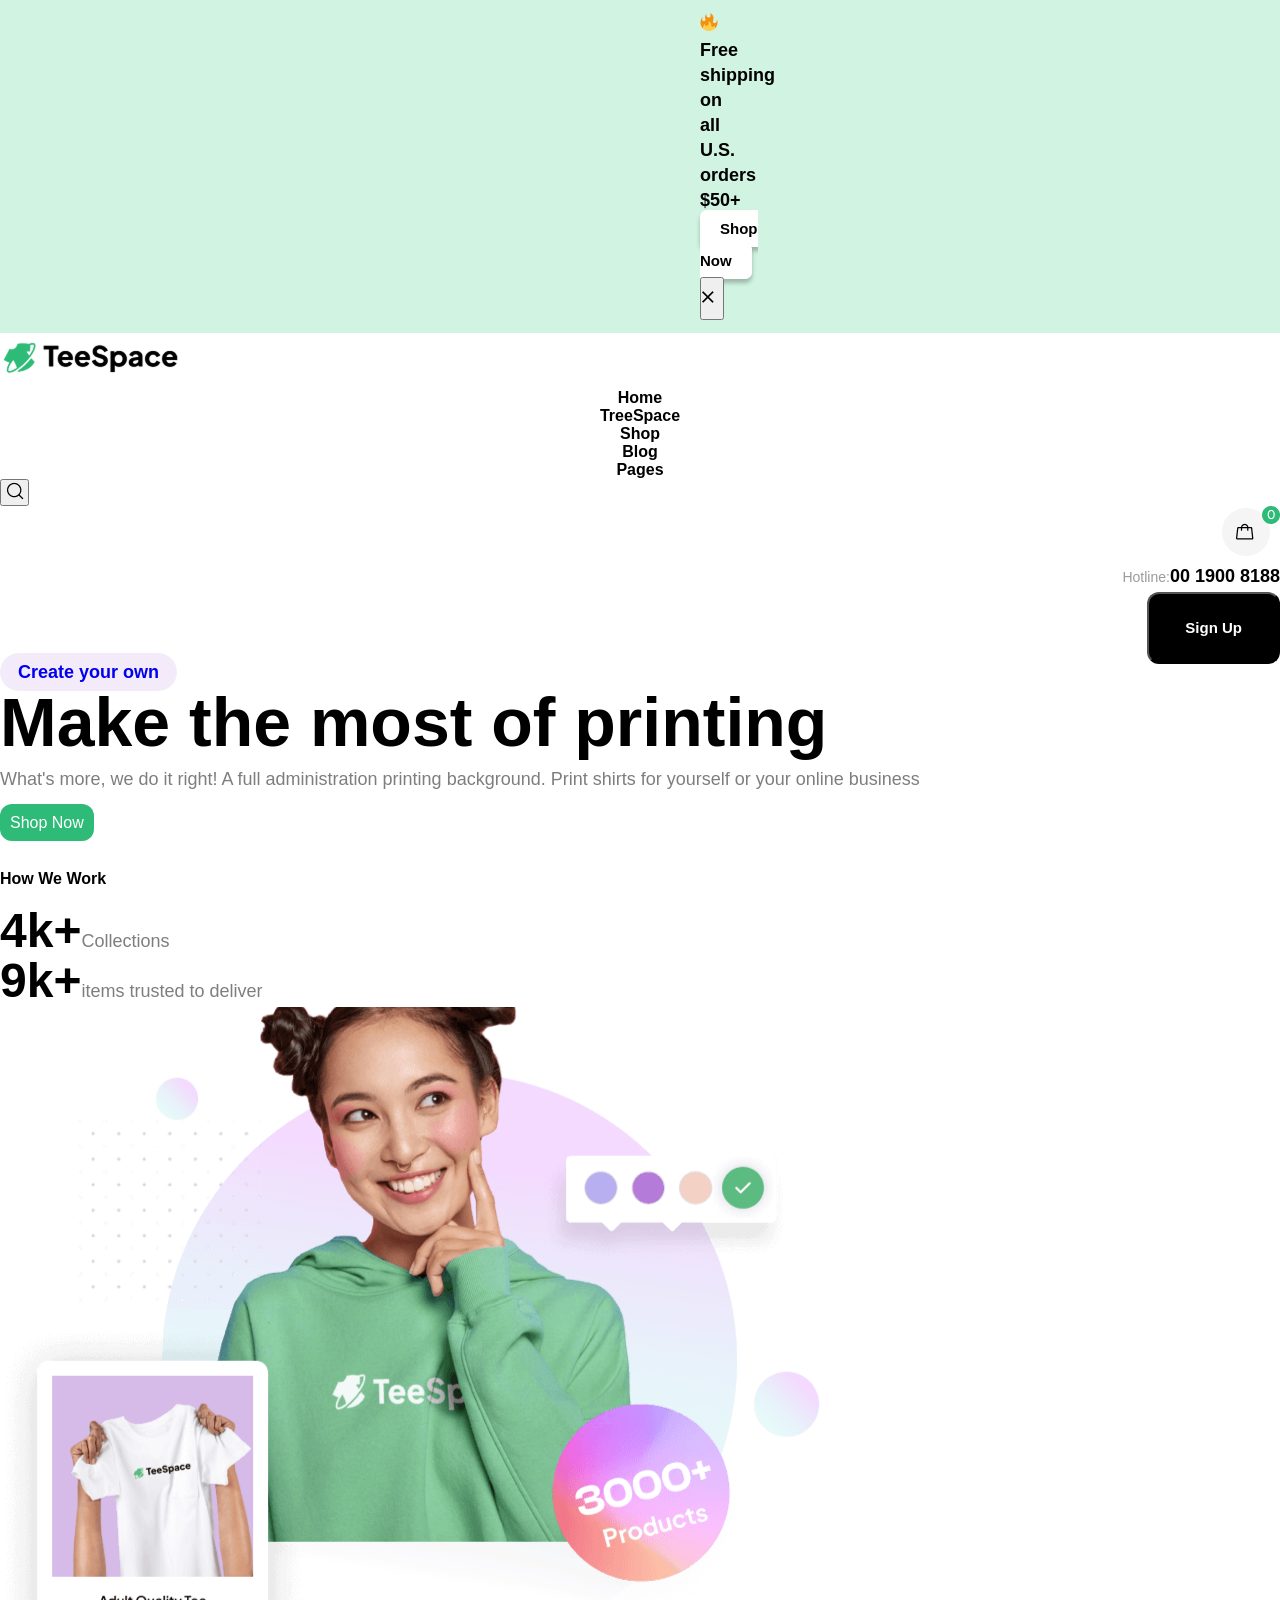
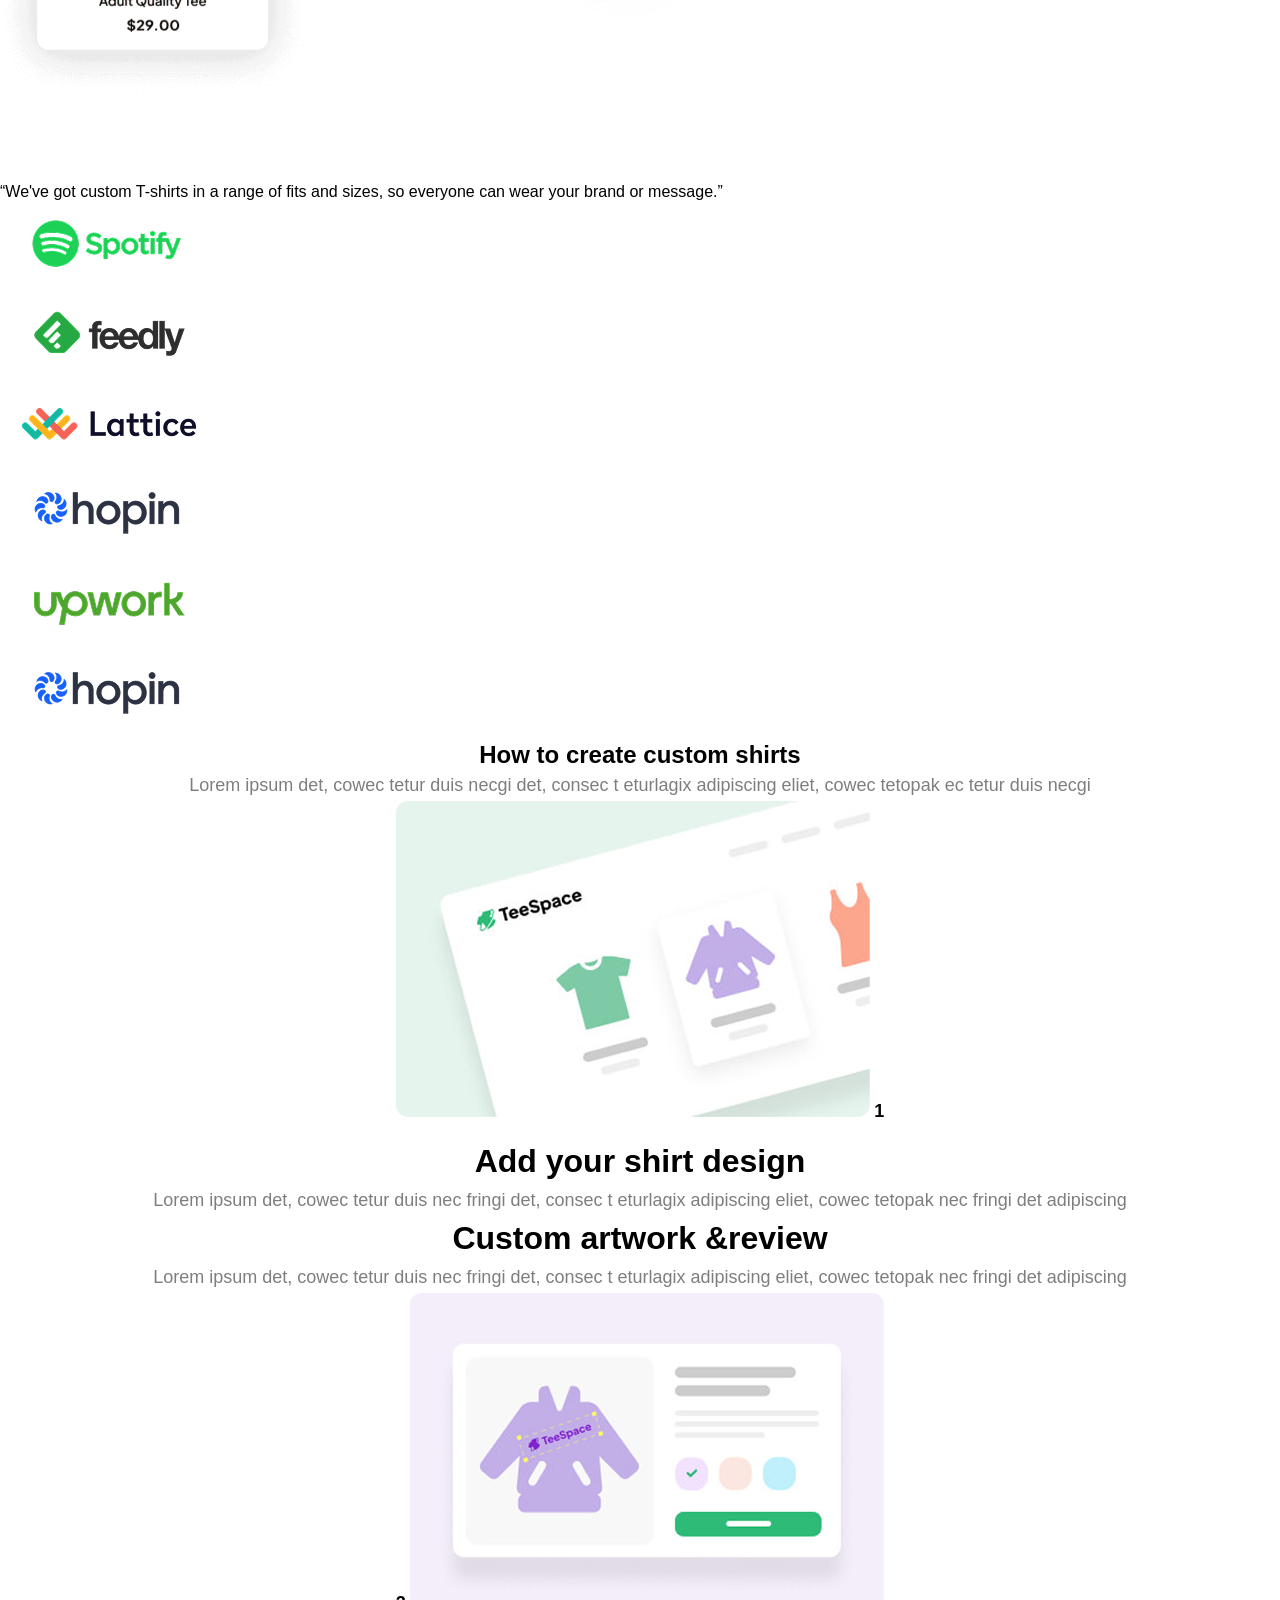
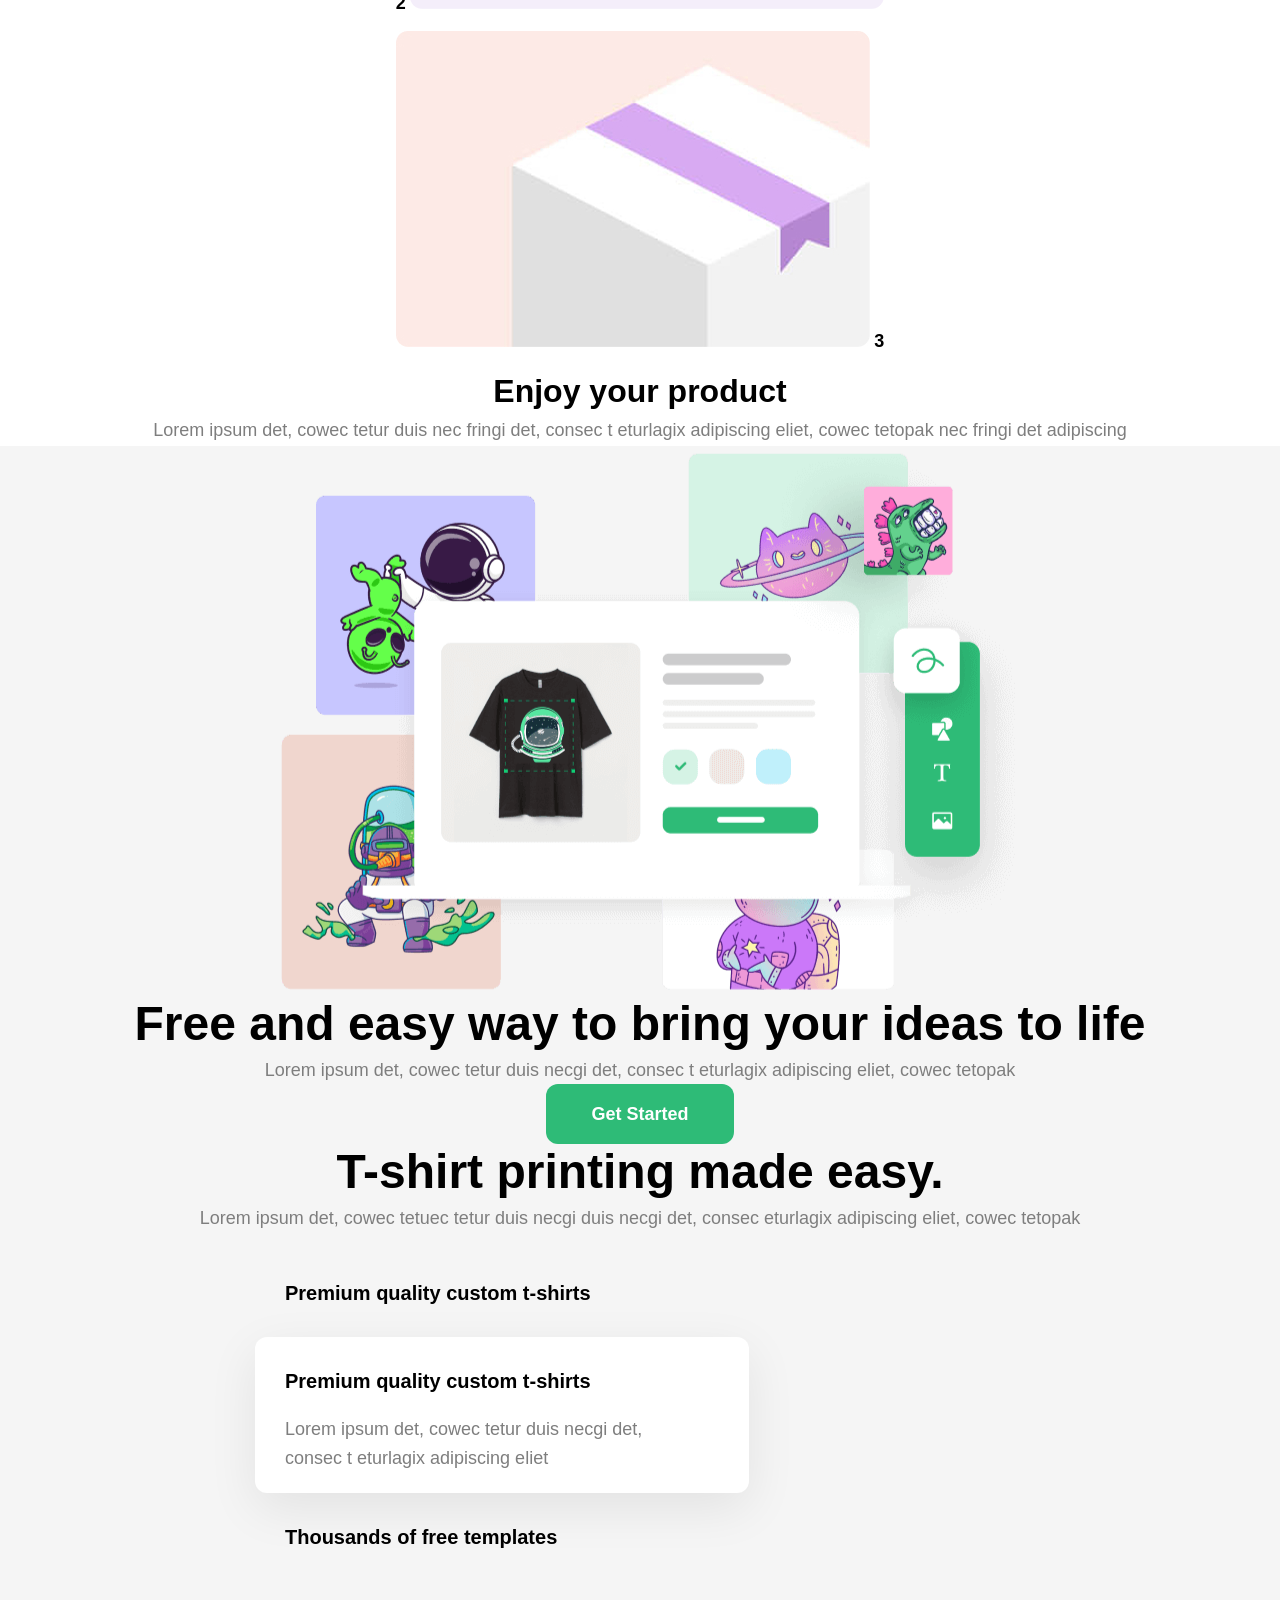
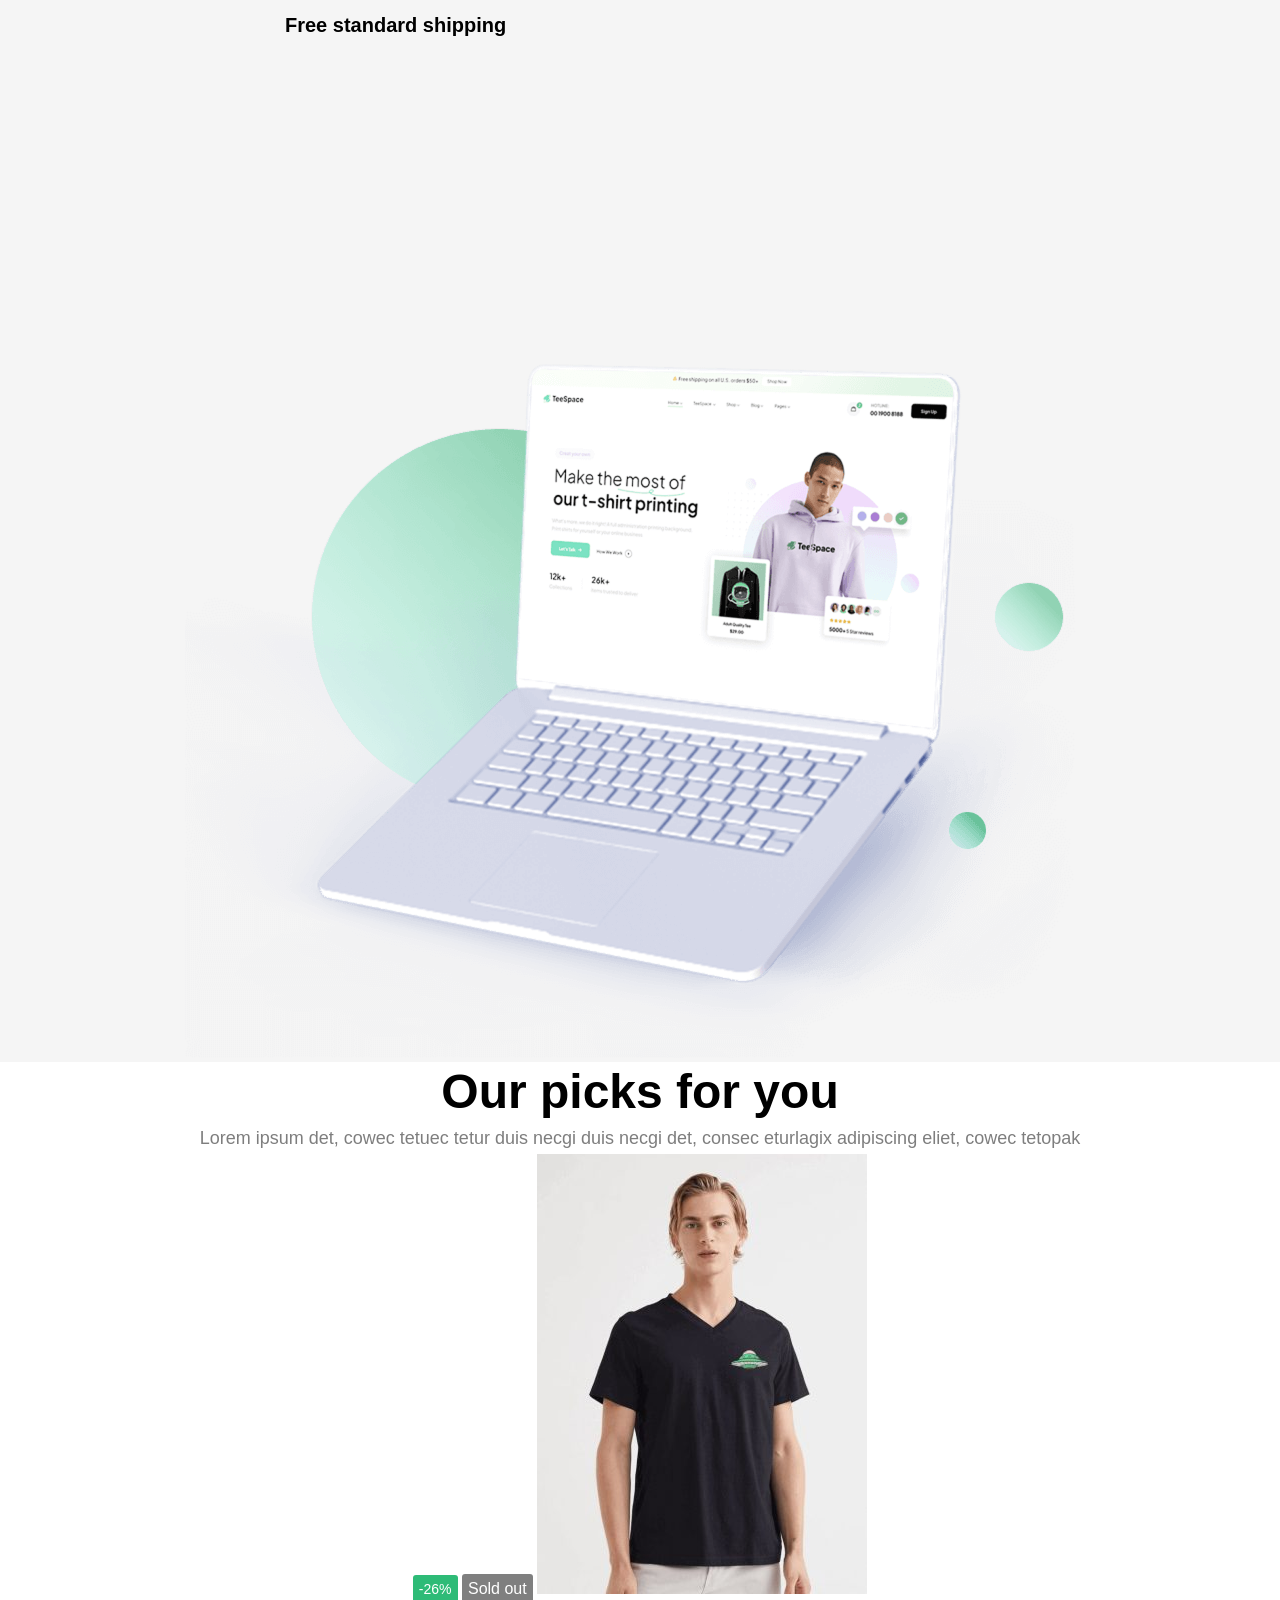
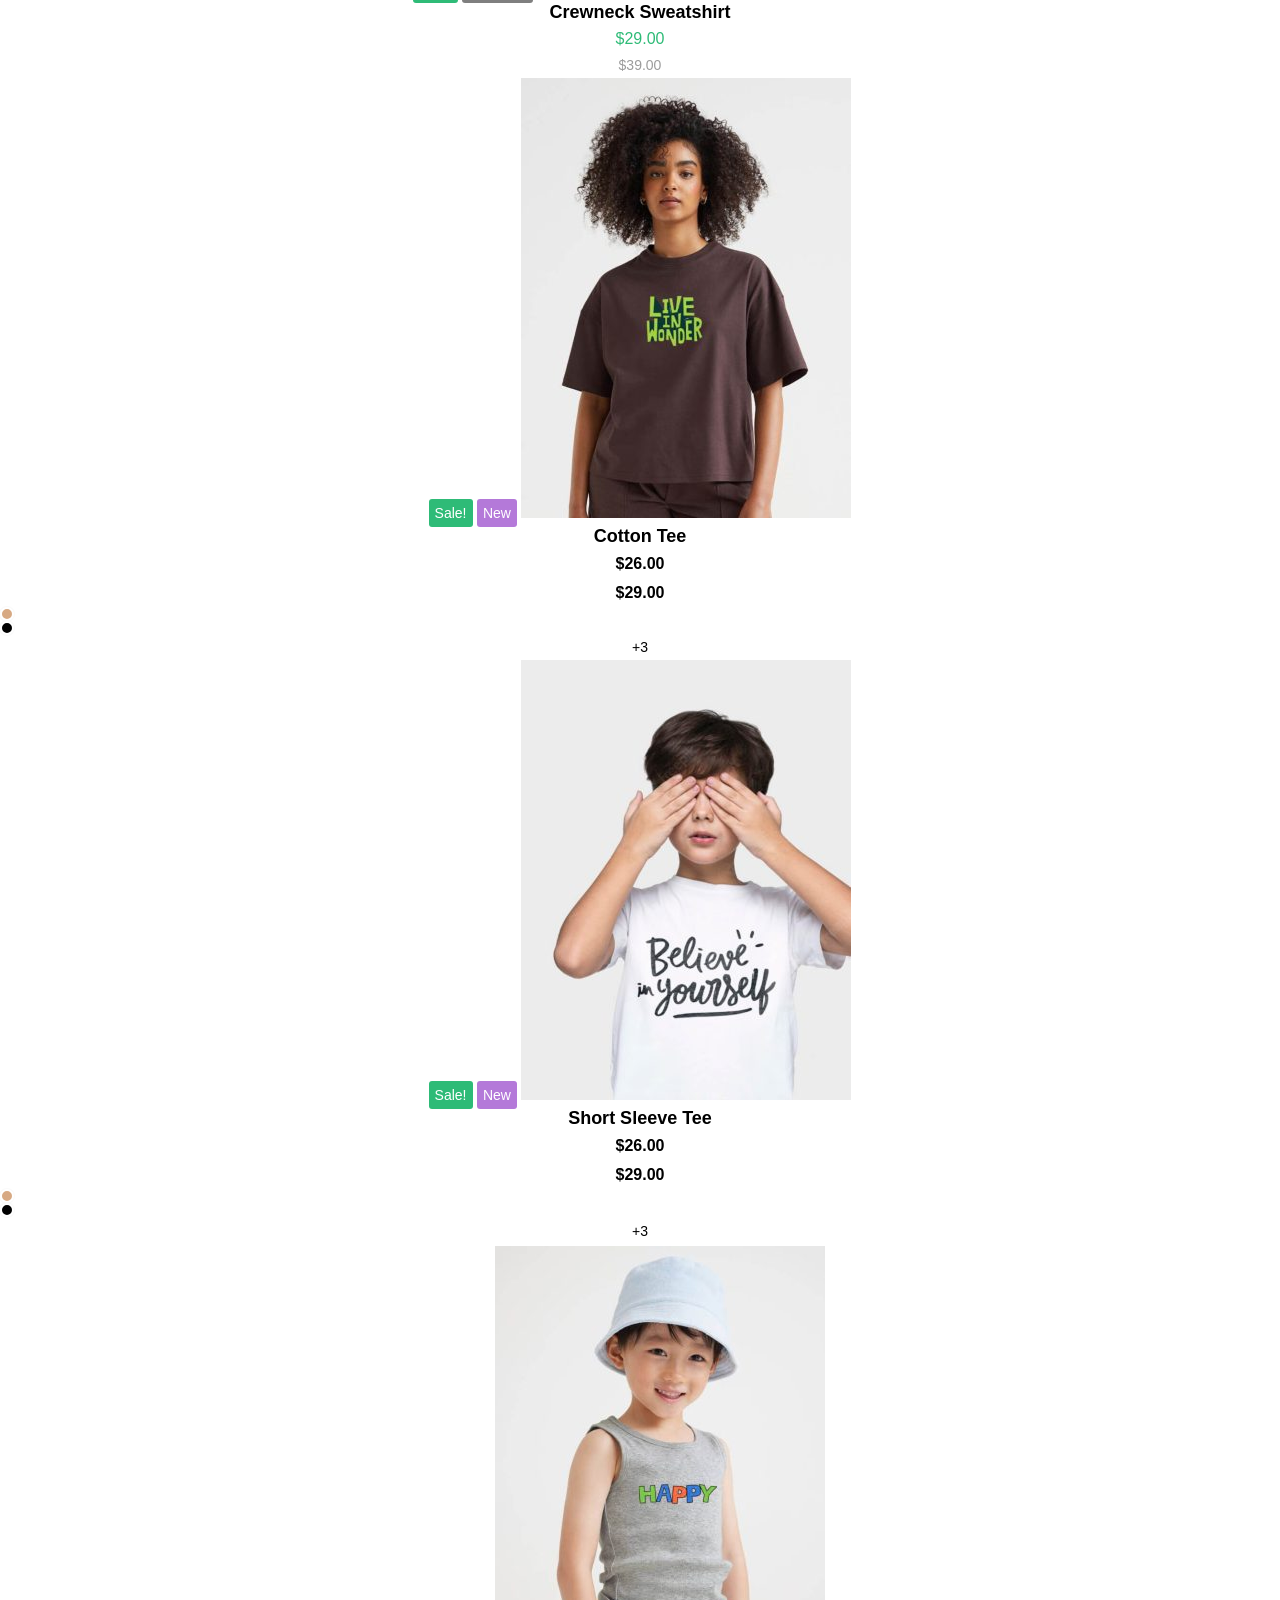
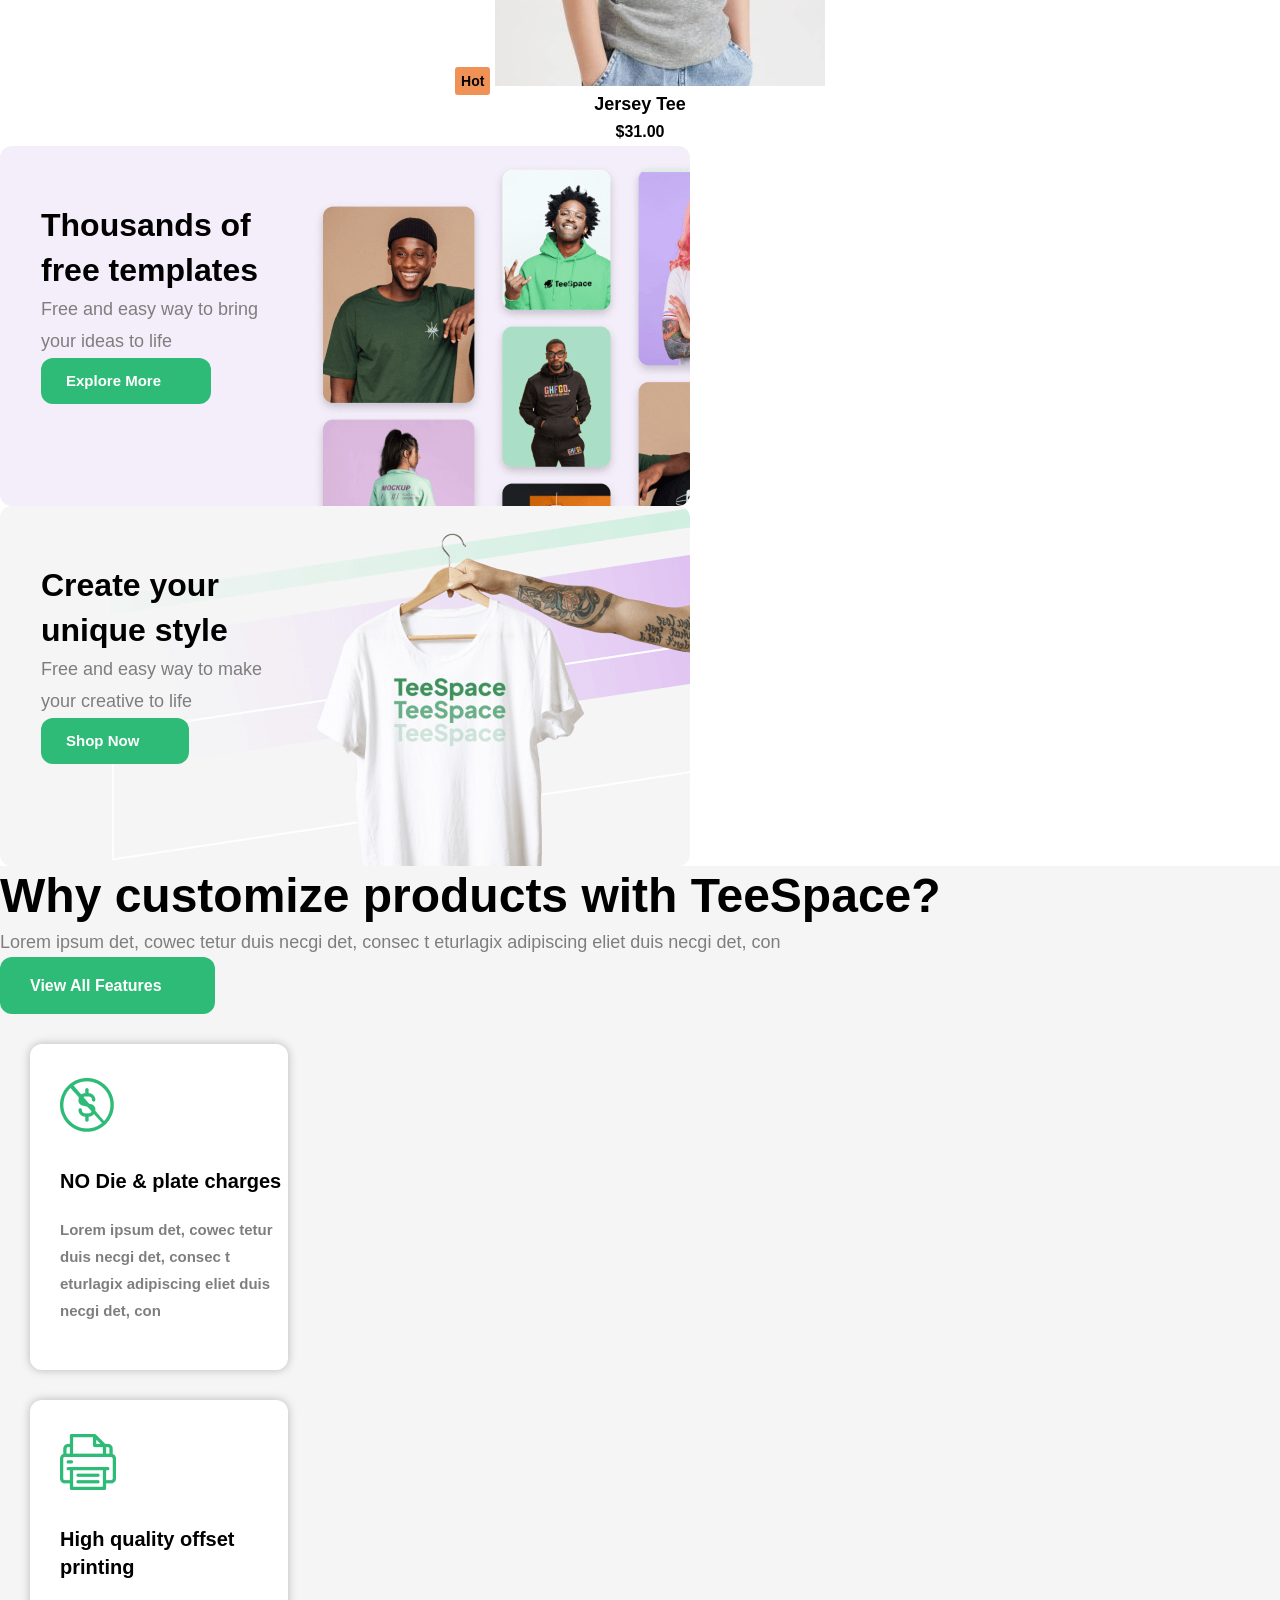
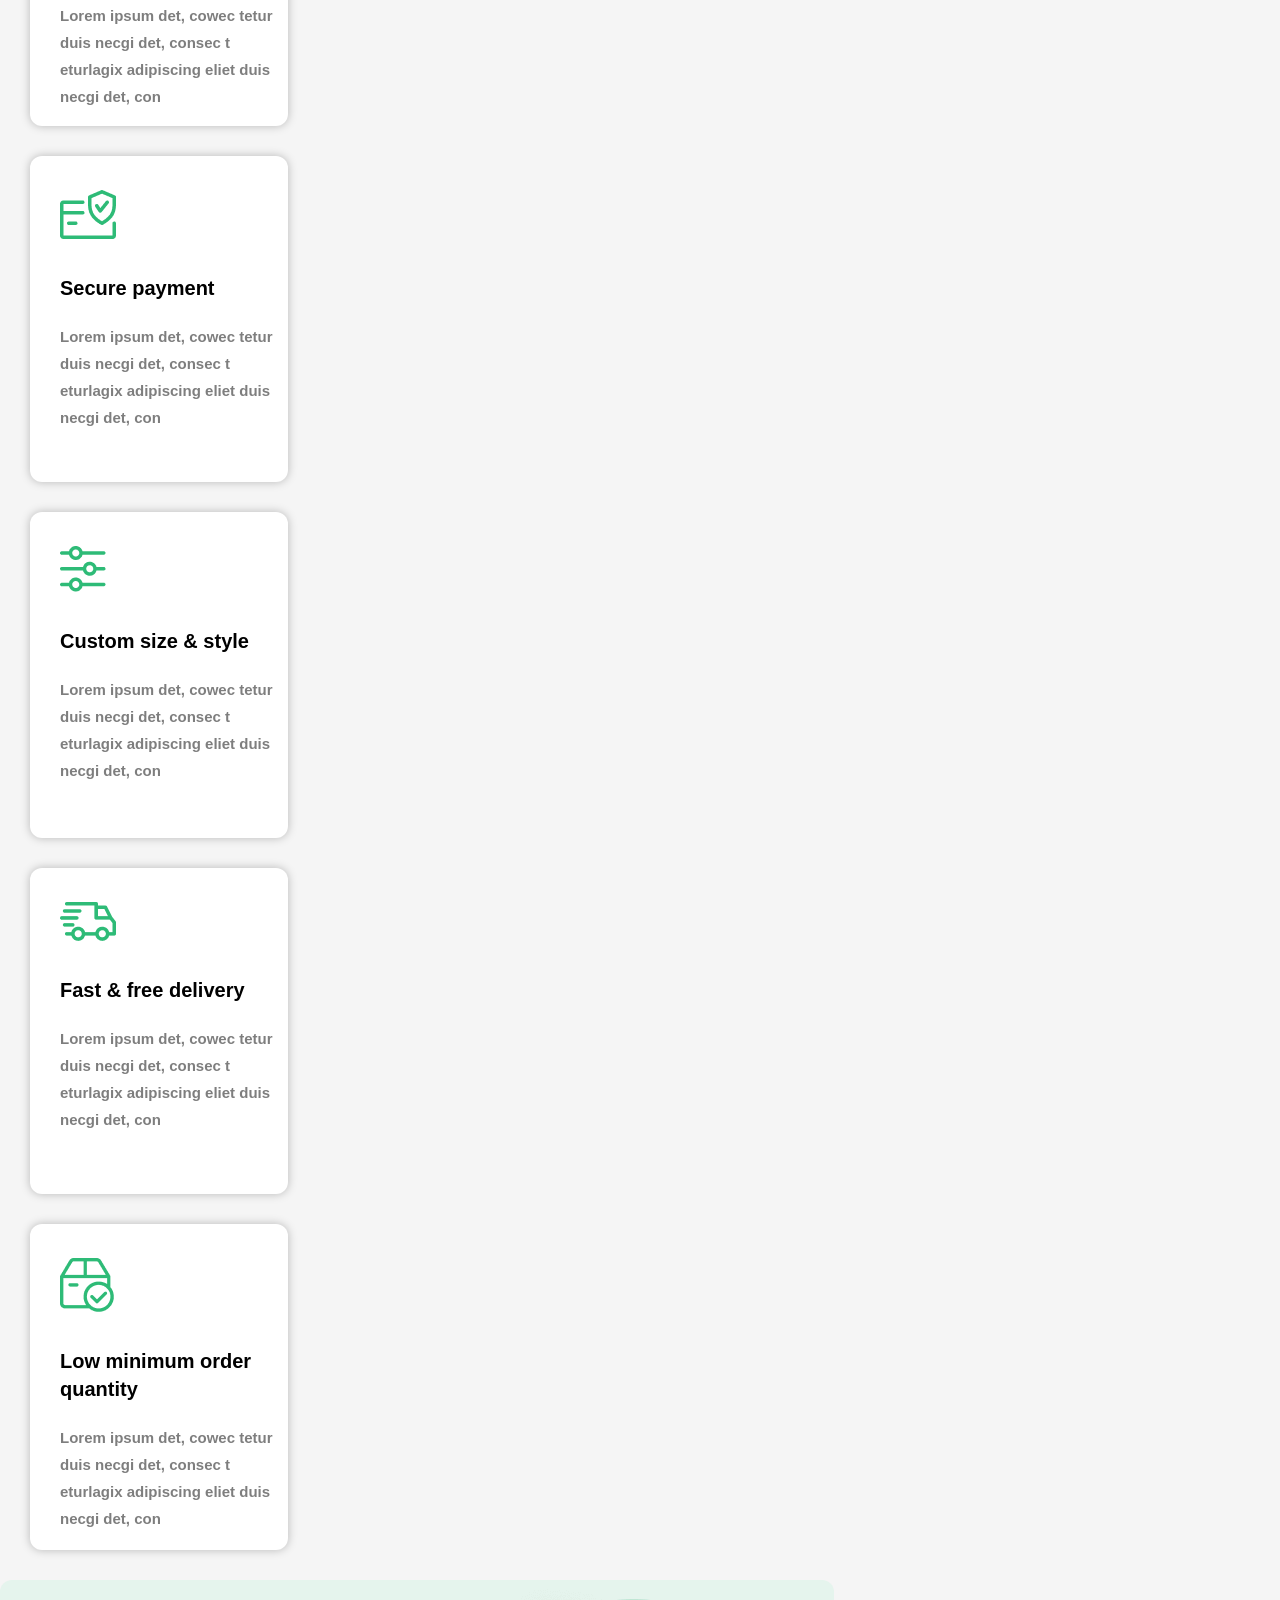
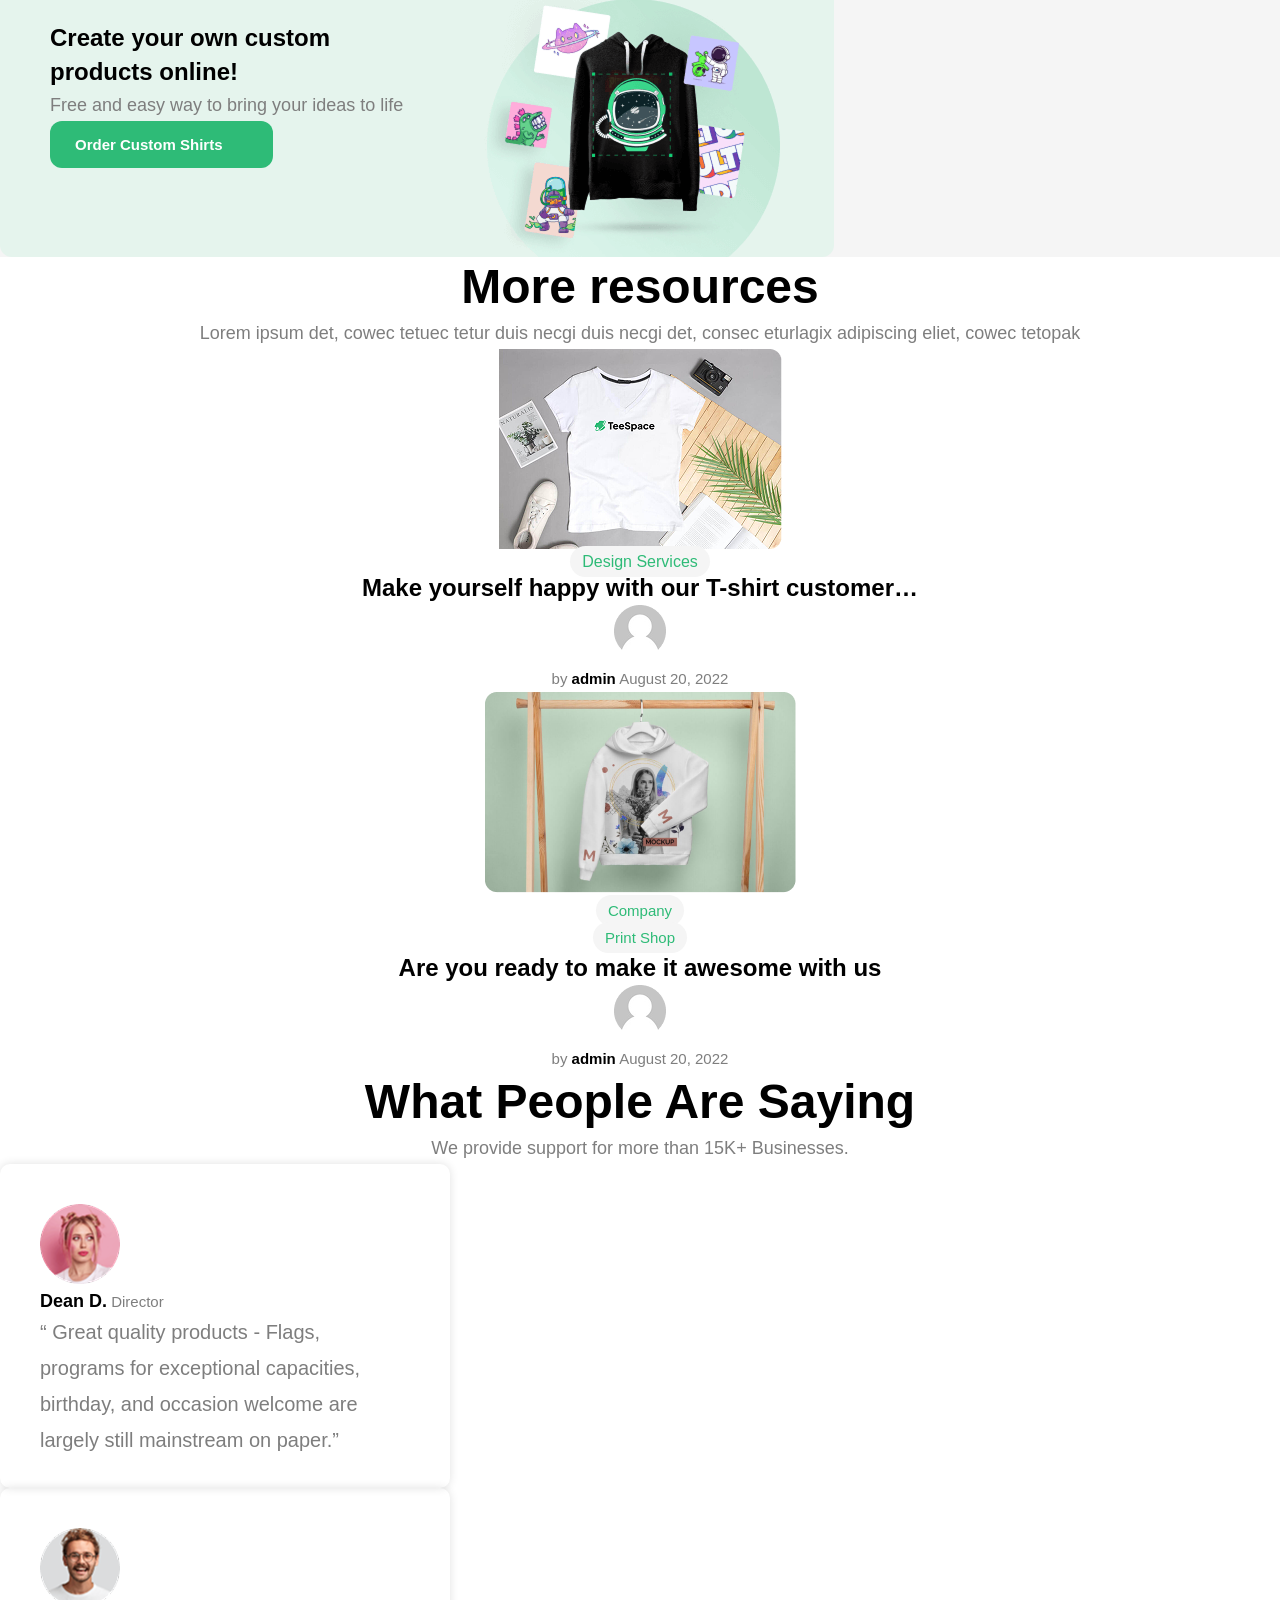
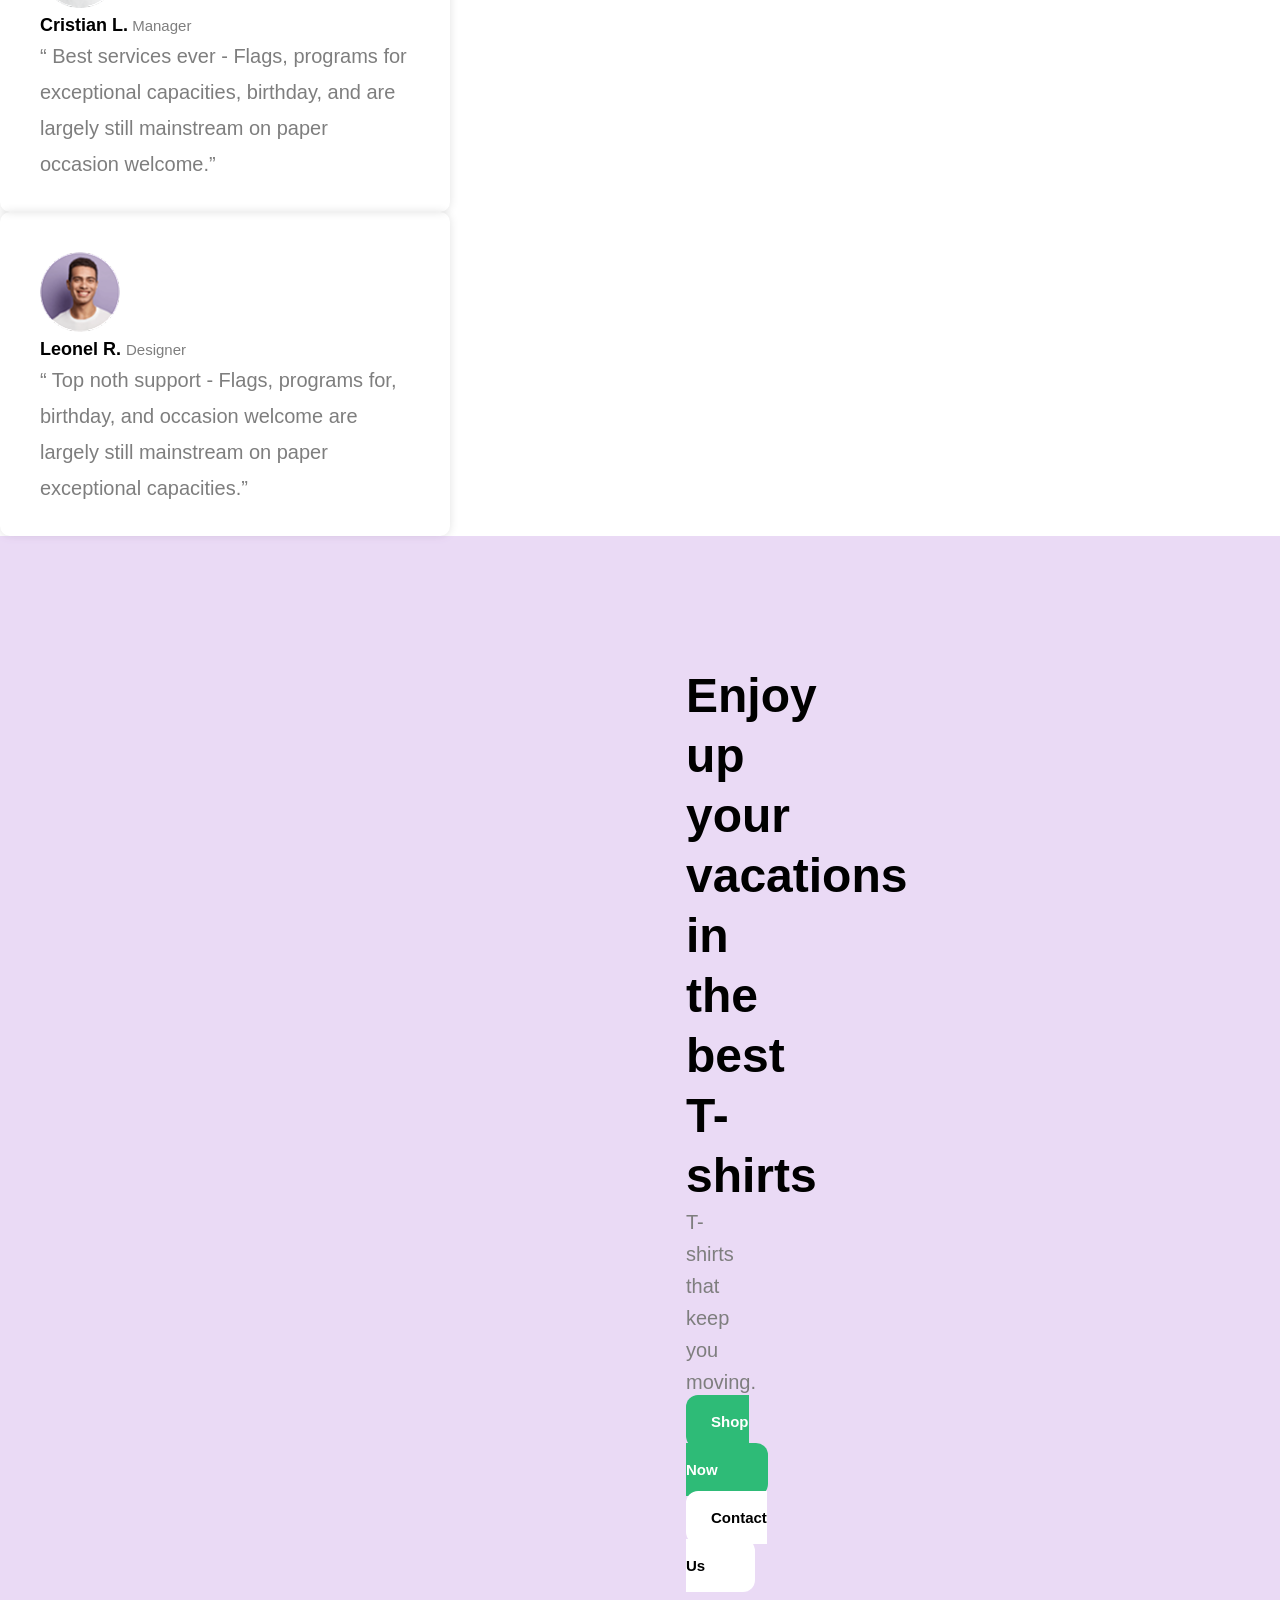
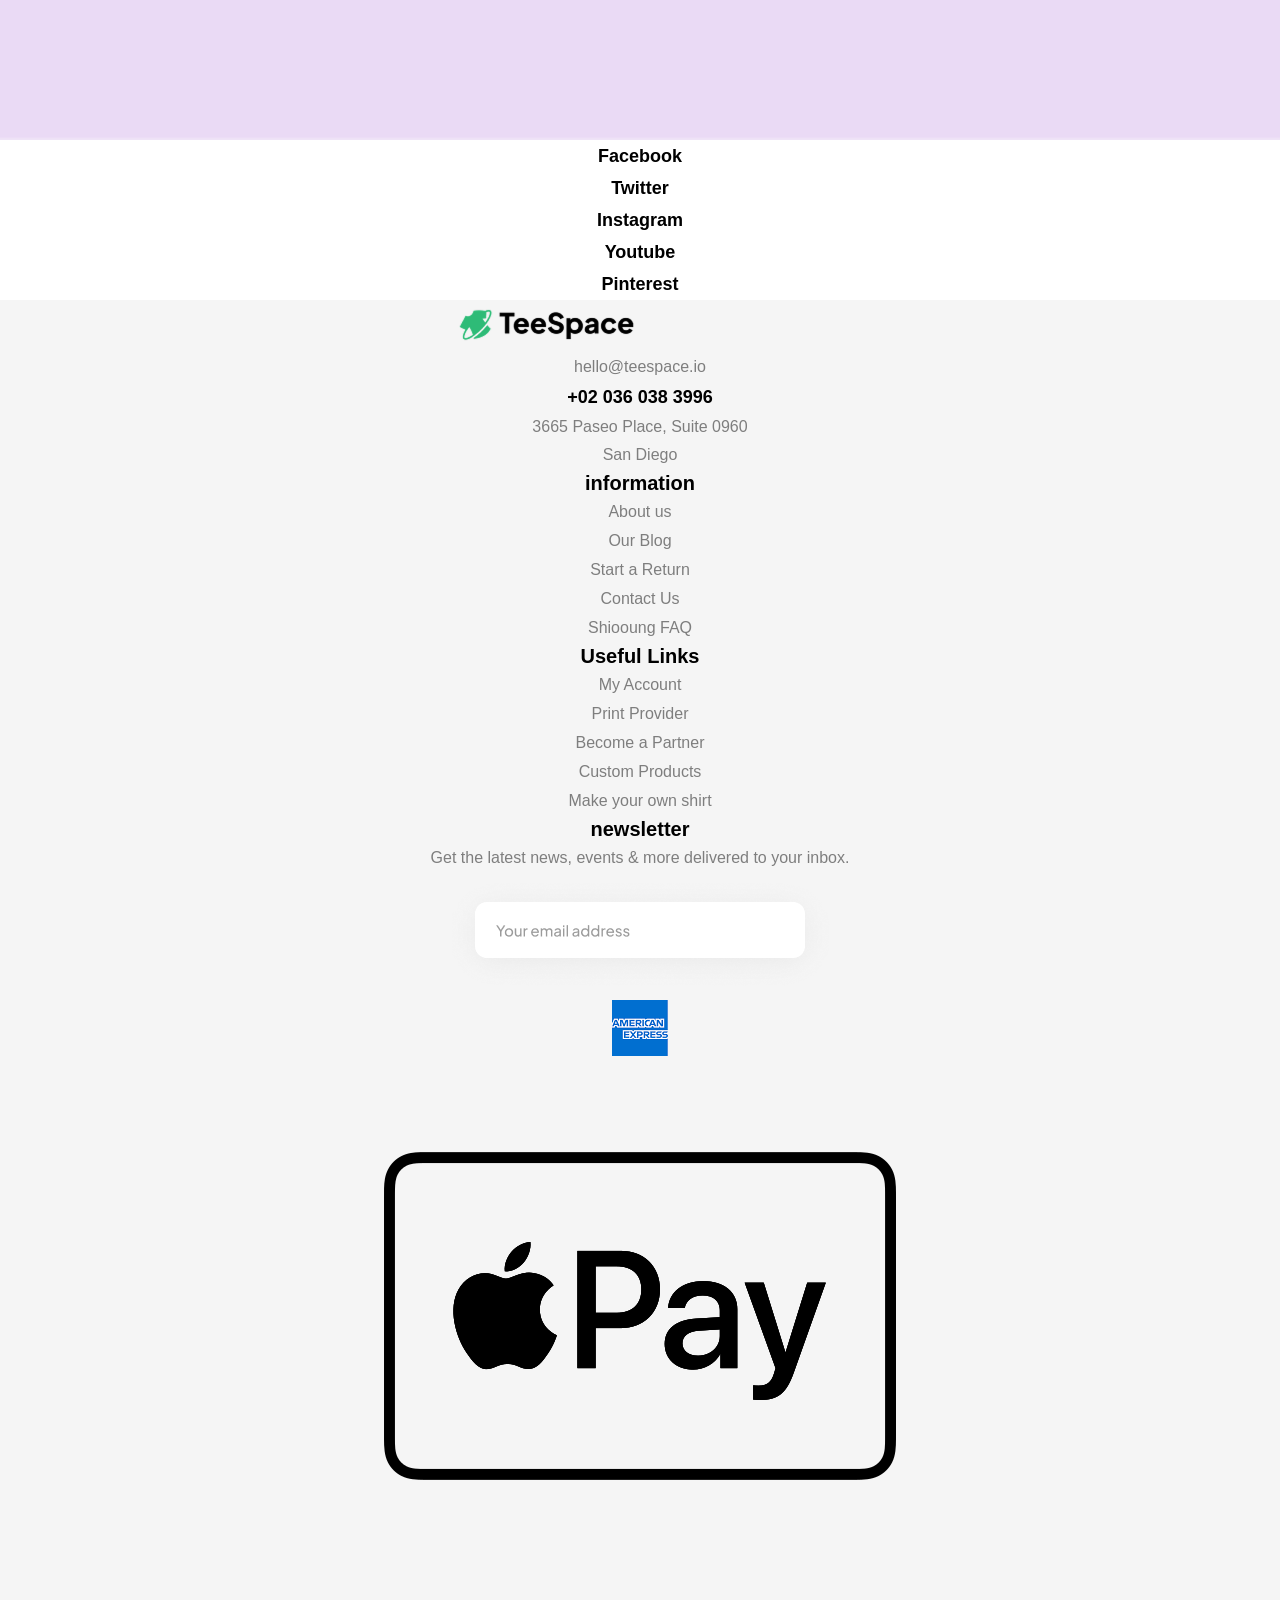
==== commit 3fe76365: "Fix home page css" ====
--- a/Home page/index.html
+++ b/Home page/index.html
@@ -27,7 +27,12 @@
             <li><a href="#">Blog</a></li>
             <li><a href="#">Pages</a></li>
           </ul>
-          <button><img src="media/-element.png" alt="search button" /></button>
+          <button>
+            <img
+              src="/Home page/images/search button.png"
+              alt="search button"
+            />
+          </button>
         </nav>
       </div>
       <div class="suggestion__bottom">
@@ -164,7 +169,7 @@
           eturlagix adipiscing eliet, cowec tetopak
         </p>
         <div class="printing-info__lower">
-          <ul class="fifth-section__lower-list">
+          <ul class="printing-info__lower-list">
             <li><h4>Premium quality custom t-shirts</h4></li>
             <li>
               <h4>Premium quality custom t-shirts</h4>
@@ -312,15 +317,9 @@
           </ul>
         </div>
         <div class="page-promo__bottom">
-          <div class="page-promo__bottom-info">
             <h3>Create your own custom products online!</h3>
             <p>Free and easy way to bring your ideas to life</p>
             <a href="#">Order Custom Shirts</a>
-          </div>
-          <img
-            src="images\online products background.png"
-            alt="hoodie with fun prints"
-          />
         </div>
       </section>
       <section class="resources">
@@ -339,10 +338,10 @@
               <h3>Make yourself happy with our T-shirt customer…</h3>
               <ul>
                 <li>
-                  <img src="media/Acticel (1).png" /> alt= rofile picture" />
+                  <img src="/Home page/images/empty profile picture.png" alt= rofile picture" />
                 </li>
                 <li>
-                  <span>by <b>admin</b></span> <time>August 20, 2022</time>
+                  by <b>admin</b> <time>August 20, 2022</time>
                 </li>
               </ul>
             </div>
@@ -363,7 +362,7 @@
                   />
                 </li>
                 <li>
-                  <span>by <b>admin</b></span> <time>August 20, 2022</time>
+                  by <b>admin</b> <time>August 20, 2022</time>
                 </li>
               </ul>
             </div>
@@ -491,11 +490,13 @@
             /></a>
           </li>
           <li>
-            <a href="#" target="_blank"><img src="" alt="apple pay" /></a>
-          </li>
-          <li>
-            <a href="#" target="_blank"
-              ><img src="images\Google Pay.png" alt="google pay"
+            <a href="#" target="_blank"
+              ><img src="/Home page/images/apple-pay.png" alt="apple pay"
+            /></a>
+          </li>
+          <li>
+            <a href="#" target="_blank"
+              ><img src="images/google-pay.png" alt="google pay"
             /></a>
           </li>
           <li>
--- a/Home page/css/style.css
+++ b/Home page/css/style.css
@@ -1,6 +1,7 @@
 /* global styles */
 
 * {
+  font-family: sans-serif;
   margin: 0;
   padding: 0;
   box-sizing: border-box;
@@ -15,22 +16,23 @@
 /* Body */
 .suggestion {
   background-color: rgb(209, 244, 226);
-  /* მეორე ფერის გადასვლაა გაკეთებული */
+  padding: 13px 700px;
 }
 .suggestion p {
-  text-align: center;
-  color: black;
-  font-family: Plus Jakarta Sans;
-  /* ამ ფონტს ფემილის არ აღიქვამს */
-  font-size: 18px;
-  font-weight: bold;
+  color: black;
+  font-size: 18px;
+  font-weight: bold;
+  text-align: center;
   line-height: 25px;
 }
 .suggestion p a {
+  color: black;
+  font-size: 15px;
+  line-height: 32px;
+  padding: 10px 20px;
+  border-radius: 7px;
+  box-shadow: 0px 4px 4px 0px rgba(0, 0, 0, 0.25);
   background-color: white;
-  font-size: 15px;
-  line-height: 32px;
-  color: black;
 }
 /* HEADER */
 .suggestion__upper nav ul li {
@@ -50,94 +52,103 @@
   line-height: 20px;
 }
 .suggestion__bottom ul li:nth-child(2) a {
-  font-weight: bold;
-  font-size: 18px;
-  color: black;
+  color: black;
+  font-size: 18px;
+  font-weight: bold;
   line-height: 32px;
 }
 .suggestion__bottom ul li:last-child button {
+  color: white;
+  font-size: 15px;
+  font-weight: bold;
+  line-height: 48px;
+  padding: 10px 36px;
+  border-radius: 12px;
   background-color: black;
-  color: white;
-  font-size: 15px;
+}
+/* //////////////////////////////////////////////////////////////////////////////////MAIN */
+/* promo-block -1*/
+.promo-block ul li {
+  color: rgb(126, 126, 126);
+  font-size: 18px;
+  font-weight: lighter;
+  line-height: 32px;
+}
+.promo-block ul li b {
+  color: black;
+  font-size: 48px;
+  font-weight: bold;
   line-height: 48px;
 }
-/* //////////////////////////////////////////////////////////////////////////////////MAIN */
-.promo-block ul li {
-  font-size: 18px;
-  font-weight: lighter;
-  color: rgb(126, 126, 126);
-  line-height: 32px;
-}
-.promo-block ul li b {
-  color: black;
-  font-size: 48px;
-  font-weight: bold;
-  line-height: 48px;
-}
 .promo-block__info span {
-  font-weight: bold;
-  font-size: 18px;
+  color: rgb(180, 121, 217);
+  font-size: 18px;
+  font-weight: bold;
+  line-height: 15px;
+  padding: 9px 18px;
+  border-radius: 40px;
   background-color: rgba(180, 121, 217, 0.15);
-  color: rgb(180, 121, 217);
-  line-height: 15px;
 }
 .promo-block__info h2 {
-  font-weight: bold;
   font-size: 68px;
+  font-weight: bold;
   line-height: 81px;
 }
 .promo-block__info p {
-  font-weight: lighter;
-  /* medium იყო მოცემული მაგრამ არ იწერება */
-  font-size: 18px;
-  color: rgb(126, 126, 126);
+  color: rgb(126, 126, 126);
+  font-size: 18px;
+  font-weight: lighter;
   line-height: 32px;
 }
 .promo-block__info ul li:first-child a {
-  background-color: rgb(46, 187, 119);
   color: white;
   font-size: 16px;
   line-height: 56px;
+  padding: 10px;
+  border-radius: 12px;
+  background-color: rgb(46, 187, 119);
 }
 .promo-block__info ul li:last-child a {
-  font-weight: bold;
-  font-size: 16px;
+  color: black;
+  font-size: 16px;
+  font-weight: bold;
   line-height: 56px;
-  color: black;
-}
-/* /////////////////////////////////////////////////////////////////////////////Second section */
+}
+/*partners */
 .Partners {
-  background-color: rgb(245, 245, 245);
-  text-align: center;
+  text-align: center;
+  background-color: rgb(245, 245, 245);
 }
 .Partners {
-  font-weight: bold;
   font-size: 24px;
+  font-weight: bold;
   line-height: 33px;
 }
-/*////////////////////////////////////////////////////////////////////////////// Third section */
+/*instructions */
 .instructions {
   text-align: center;
 }
 .instructions p {
-  font-size: 18px;
-  font-weight: lighter;
-  line-height: 32px;
-  color: rgb(126, 126, 126);
+  color: rgb(126, 126, 126);
+  font-size: 18px;
+  font-weight: lighter;
+  line-height: 32px;
 }
 .instructions h3 {
+  font-size: 32px;
   line-height: 45px;
-  font-size: 32px;
 }
 .instructions span {
+  width: 56px;
+  height: 56px;
   font-weight: bold;
   font-size: 18px;
   line-height: 56px;
 }
-/* /////////////////////////////////////////////////////////////////////////fourth section */
+/*costumer-ideas */
 .costumer-ideas {
-  background-color: rgb(245, 245, 245);
-  text-align: center;
+  text-align: center;
+  background-color: rgb(245, 245, 245);
 }
 .costumer-ideas h2 {
   font-weight: bold;
@@ -145,19 +156,21 @@
   line-height: 60px;
 }
 .costumer-ideas p {
-  font-size: 18px;
-  font-weight: lighter;
-  line-height: 32px;
-  color: rgb(126, 126, 126);
+  color: rgb(126, 126, 126);
+  font-size: 18px;
+  font-weight: lighter;
+  line-height: 32px;
 }
 .costumer-ideas a {
-  background-color: rgb(46, 187, 119);
-  color: white;
-  font-size: 18px;
+  color: white;
+  font-size: 18px;
+  font-weight: bold;
   line-height: 56px;
-  font-weight: bold;
-}
-/* ////////////////////////////////////////////////////////////////////////////fifth section */
+  padding: 20px 45px;
+  border-radius: 12px;
+  background-color: rgb(46, 187, 119);
+}
+/* printing-info*/
 .printing-info {
   text-align: center;
   background-color: rgb(245, 245, 245);
@@ -168,82 +181,86 @@
   line-height: 60px;
 }
 .printing-info p {
-  font-size: 18px;
-  font-weight: lighter;
-  line-height: 32px;
-  color: rgb(126, 126, 126);
+  color: rgb(126, 126, 126);
+  font-size: 18px;
+  font-weight: lighter;
+  line-height: 32px;
 }
 .printing-info h4 {
   font-size: 20px;
+  font-weight: bold;
   line-height: 28px;
-  font-weight: bold;
 }
 .printing-info__lower ul li:nth-child(2) {
   background-color: white;
 }
 .printing-info__lower ul li:nth-child(2) p {
+  color: rgb(126, 126, 126);
   font-size: 18px;
   font-weight: lighter;
   line-height: 29px;
-  color: rgb(126, 126, 126);
-}
-.fifth-section__lower-list {
-  background-color: rgb(245, 245, 245);
-  text-align: left;
+}
+.printing-info__lower-list {
   width: 494px;
   height: 697px;
   margin-top: 15px;
   margin-bottom: 15px;
   margin-left: 255px;
-}
-.fifth-section__lower-list li {
+  text-align: left;
+  background-color: rgb(245, 245, 245);
+}
+.printing-info__lower-list li {
   padding: 30px 50px 30px 30px;
 }
-.fifth-section__lower-list li:nth-child(2) {
+.printing-info__lower-list li:nth-child(2) {
+  width: 494px;
   height: 156px;
-  width: 494px;
   border-radius: 12px;
   box-shadow: 0px 15px 50px rgba(0, 0, 0, 0.08);
 }
-.fifth-section__lower-list li p {
+.printing-info__lower-list li p {
   margin-right: 51px;
   margin-top: 20px;
 }
-/* //////////////////////////////////////////////////////////////////////////////sixth section */
+/* costumer-picks*/
 .costumer-picks {
   text-align: center;
 }
 .costumer-picks h2 {
-  font-weight: bold;
-  font-size: 48px;
+  font-size: 48px;
+  font-weight: bold;
   line-height: 60px;
 }
 .costumer-picks h2 {
-  font-weight: bold;
-  font-size: 48px;
+  font-size: 48px;
+  font-weight: bold;
   line-height: 60px;
 }
 .costumer-picks p {
-  font-size: 18px;
-  font-weight: lighter;
-  line-height: 32px;
-  color: rgb(126, 126, 126);
+  color: rgb(126, 126, 126);
+  font-size: 18px;
+  font-weight: lighter;
+  line-height: 32px;
 }
 .costumer-picks h4 a {
-  font-weight: bold;
-  font-size: 18px;
+  color: black;
+  font-size: 18px;
+  font-weight: bold;
   line-height: 25px;
-  color: black;
 }
 .costumer-picks__choices-men span:first-child {
   color: white;
-  background-color: rgb(46, 187, 119);
   font-size: 14px;
   line-height: 22px;
+  padding: 6px;
+  border-radius: 3px;
+  background-color: rgb(46, 187, 119);
 }
 .costumer-picks__choices-men span:nth-child(2) {
+  color: white;
+  padding: 6px;
+  border-radius: 3px;
   background-color: rgba(0, 0, 0, 0.5);
-  color: white;
 }
 .costumer-picks__choices-men ul li:first-child {
   color: rgb(46, 187, 119);
@@ -257,15 +274,19 @@
 }
 .costumer-picks__choices-women span:first-child {
   color: white;
-  background-color: rgb(46, 187, 119);
   font-size: 14px;
   line-height: 22px;
+  padding: 6px;
+  border-radius: 3px;
+  background-color: rgb(46, 187, 119);
 }
 .costumer-picks__choices-women span:nth-child(2) {
   color: white;
+  font-size: 14px;
+  line-height: 22px;
+  padding: 6px;
+  border-radius: 3px;
   background-color: rgb(180, 121, 217);
-  font-size: 14px;
-  line-height: 22px;
 }
 .costumer-picks__choices-women ul li {
   line-height: 29px;
@@ -277,10 +298,33 @@
   font-size: 14px;
   line-height: 25px;
 }
+.costumer-picks__choices-children span:first-child {
+  color: white;
+  font-size: 14px;
+  line-height: 22px;
+  padding: 6px;
+  border-radius: 3px;
+  background-color: rgb(46, 187, 119);
+}
+.costumer-picks__choices-children span:nth-child(2) {
+  color: white;
+  font-size: 14px;
+  line-height: 22px;
+  padding: 6px;
+  border-radius: 3px;
+  background-color: rgb(180, 121, 217);
+}
+.costumer-picks__choices-children ul li {
+  line-height: 29px;
+  font-size: 16px;
+  font-weight: bold;
+}
 .costumer-picks__choices-toddler span {
   font-size: 14px;
   font-weight: bold;
   line-height: 22px;
+  padding: 6px;
+  border-radius: 3px;
   background-color: rgb(240, 145, 85);
 }
 .costumer-picks__choices-toddler ul li:last-child {
@@ -288,92 +332,80 @@
   font-weight: bold;
   line-height: 29px;
 }
+.costumer-picks__choices-colors ul li:first-child {
+  text-indent: -9999999px;
+  width: 14px;
+  height: 14px;
+  border: 2px solid white;
+  border-radius: 100%;
+  box-shadow: 0px 0px 0px 1px rgba(0, 0, 0, 0.025);
+  background: rgb(215, 169, 131);
+}
+.costumer-picks__choices-colors ul li:nth-child(2) {
+  text-indent: -9999999px;
+  width: 14px;
+  height: 14px;
+  border: 2px solid white;
+  border-radius: 100%;
+  box-shadow: 0px 0px 0px 1px rgba(0, 0, 0, 0.025);
+  background: rgb(0, 0, 0);
+}
+.costumer-picks__choices-colors ul li:nth-child(3) {
+  font-size: 14px;
+  font-weight: lighter;
+}
 .costumer-picks__bottom {
+  width: 690px;
+  height: 360px;
+  text-align: left;
+  padding: 57px 0px 67px 41px;
+  border-radius: 12px;
   background-image: url("../images/costumer-picks-background.png");
   background-size: cover;
   background-position: center;
   background-repeat: no-repeat;
-  background-size: 690px 360px;
-}
-.costumer-picks__bottom {
-  padding: 57px 0px 67px 41px;
-  border-radius: 12px;
-}
-.costumer-picks__bottom p {
-  margin: 0px 423px 30px 41px;
-}
+}
+
 .costumer-picks__bottom a {
-  background-color: rgb(46, 187, 119);
-  font-size: 15px;
+  color: white;
+  font-size: 15px;
+  font-weight: bold;
   line-height: 48px;
-  font-weight: bold;
-  color: white;
-  margin: 0px 276px 67px 0px;
   padding: 14px 50px 15px 25px;
   border-radius: 12px;
+  background-color: rgb(46, 187, 119);
 }
 .costumer-picks__bottom h3 {
   font-weight: bold;
   font-size: 32px;
   line-height: 45px;
-  margin: 0px 419px 17px 0px;
 }
 .costumer-picks__bottom-right {
+  width: 690px;
+  height: 360px;
+  text-align: left;
+  padding: 57px 0px 67px 41px;
+  border-radius: 12px;
   background-image: url("../images/costumer-picks-background-right.png");
   background-size: cover;
   background-position: center;
   background-repeat: no-repeat;
-  background-size: 690px 360px;
 }
 .costumer-picks__bottom-right h3 {
-  font-weight: bold;
   font-size: 32px;
+  font-weight: bold;
   line-height: 45px;
-  margin: 0px 419px 17px 0px;
-}
-.costumer-picks__bottom-right p {
-  margin: 0px 423px 30px 41px;
 }
 .costumer-picks__bottom-right a {
-  background-color: rgb(46, 187, 119);
-  font-size: 15px;
+  color: white;
+  font-size: 15px;
+  font-weight: bold;
   line-height: 48px;
-  font-weight: bold;
-  color: white;
-  margin: 0px 276px 67px 0px;
   padding: 14px 50px 15px 25px;
   border-radius: 12px;
-}
-.costumer-picks__bottom-right {
-  padding: 57px 0px 67px 41px;
-  border-radius: 12px;
-}
-.costumer-picks__choices-colors ul li:first-child {
-  display: inline-block;
-  background: rgb(215, 169, 131);
-  text-indent: -9999999px;
-  width: 14px;
-  height: 14px;
-  border-radius: 100%;
-  border: 2px solid white;
-  box-shadow: 0px 0px 0px 1px rgba(0, 0, 0, 0.025);
-}
-.costumer-picks__choices-colors ul li:nth-child(2) {
-  display: inline-block;
-  background: rgb(0, 0, 0);
-  text-indent: -9999999px;
-  width: 14px;
-  height: 14px;
-  border-radius: 100%;
-  border: 2px solid white;
-  box-shadow: 0px 0px 0px 1px rgba(0, 0, 0, 0.025);
-}
-.costumer-picks__choices-colors ul li:nth-child(3) {
-  font-size: 14px;
-  font-family: sans-serif;
-  display: inline-block;
-}
-/*//////////////////////////////////////////////////////////////////////////////////////// seventh section */
+  background-color: rgb(46, 187, 119);
+}
+/*page-promo*/
 .page-promo {
   background-color: rgb(245, 245, 245);
 }
@@ -386,61 +418,77 @@
   line-height: 60px;
 }
 .page-promo__top p {
-  font-size: 18px;
-  font-weight: lighter;
-  line-height: 32px;
-  color: rgb(126, 126, 126);
+  color: rgb(126, 126, 126);
+  font-size: 18px;
+  font-weight: lighter;
+  line-height: 32px;
 }
 .page-promo__top a {
+  color: white;
   font-size: 16px;
   font-weight: bold;
   line-height: 56px;
-  background-color: rgb(46, 187, 119);
-  color: white;
-}
-.page-promo__offerings {
-  text-align: right;
+  padding: 20px 53px 20px 30px;
+  border-radius: 12px;
+  background-color: rgb(46, 187, 119);
 }
 .page-promo__offerings ul li {
+  width: 258px;
+  height: 326px;
+  color: rgb(126, 126, 126);
+  font-size: 15px;
+  font-weight: bolder;
+  line-height: 27px;
+  text-align: left;
+  margin: 30px;
+  padding: 34px 0px 34px 30px;
+  border-radius: 12px;
+  box-shadow: 0px 0px 10px 0px rgba(0, 0, 0, 0.25);
   background-color: white;
 }
-.page-promo__offerings ul li {
-  font-size: 15px;
-  line-height: 27px;
-  font-weight: bolder;
-  color: rgb(126, 126, 126);
-}
-.page-promo__offerings h3 {
+.page-promo__offerings ul li h3 {
+  color: black;
   font-size: 20px;
+  font-weight: bold;
   line-height: 28px;
-  font-family: bold;
-  color: black;
+  margin-top: 27px;
+  margin-bottom: 21px;
 }
 .page-promo__bottom {
-  text-align: right;
-}
-.page-promo__bottom-info h3 {
+  width: 834px;
+  height: 277px;
+  text-align: left;
+  padding: 41px 415px 44px 50px;
+  border-radius: 12px;
+  background-image: url(../images/online\ products\ background.png);
+  background-position: center;
+  background-repeat: no-repeat;
+  background-size: cover;
+}
+.page-promo__bottom h3 {
   font-size: 24px;
   font-weight: bold;
   line-height: 34px;
 }
-.page-promo__bottom-info p {
-  font-size: 18px;
-  line-height: 32px;
-  font-weight: lighter;
-  color: rgb(126, 126, 126);
-}
-.page-promo__bottom-info a {
-  background-color: rgb(46, 187, 119);
-  color: white;
-  font-size: 15px;
+.page-promo__bottom p {
+  color: rgb(126, 126, 126);
+  font-size: 18px;
+  font-weight: lighter;
+  line-height: 32px;
+}
+.page-promo__bottom a {
+  color: white;
+  font-size: 15px;
+  font-weight: bold;
   line-height: 48px;
-  font-weight: bold;
-}
-/* ///////////////////////////////////////////////////////////////////////////////////////////eighth section */
+  padding: 15px 50px 15px 25px;
+  border-radius: 12px;
+  background-color: rgb(46, 187, 119);
+}
+/* resources*/
 .resources {
   text-align: center;
-  background-color: rgb(245, 245, 245);
+  background-color: white;
 }
 .resources__info h2 {
   font-size: 48px;
@@ -448,14 +496,16 @@
   line-height: 60px;
 }
 .resources__info p {
-  font-size: 18px;
-  font-weight: lighter;
-  line-height: 32px;
-  color: rgb(126, 126, 126);
+  color: rgb(126, 126, 126);
+  font-size: 18px;
+  font-weight: lighter;
+  line-height: 32px;
 }
 .resources__services-info span {
   color: rgb(46, 187, 119);
-  background-color: white;
+  padding: 7px 12px;
+  border-radius: 40px;
+  background-color: rgb(245, 245, 245);
 }
 .resources__services-info h3 {
   font-size: 24px;
@@ -463,14 +513,14 @@
   line-height: 34px;
 }
 .resources__services-info ul li {
+  color: rgb(126, 126, 126);
   font-size: 15px;
   line-height: 27px;
-  color: rgb(126, 126, 126);
 }
 .resources__services-info ul li b {
   color: black;
 }
-/* /////////////////////////////////////////////////////////////////////////////////////////NINTH-section */
+/*costumer-feedback*/
 .costumer-feedback {
   text-align: center;
 }
@@ -480,86 +530,96 @@
   line-height: 60px;
 }
 .costumer-feedback p {
-  font-size: 18px;
-  font-weight: lighter;
-  line-height: 32px;
-  color: rgb(126, 126, 126);
-}
-.costumer-feedback__comments ul li {
-  background-color: white;
+  color: rgb(126, 126, 126);
+  font-size: 18px;
+  font-weight: lighter;
+  line-height: 32px;
+}
+.costumer-feedback__comments-info {
+  width: 450px;
+  height: 324px;
+  text-align: left;
+  padding: 40px 40px 46px 40px;
+  border-radius: 10px;
+  box-shadow: 0px 0px 10px 0px rgba(0, 0, 0, 0.12);
 }
 .costumer-feedback__comments p {
   font-size: 20px;
+  font-weight: lighter;
   line-height: 36px;
-  font-weight: lighter;
 }
 .costumer-feedback__comments ul li {
-  font-size: 15px;
+  color: rgb(126, 126, 126);
+  font-size: 15px;
+  font-weight: lighter;
   line-height: 21px;
-  font-weight: lighter;
-  color: rgb(126, 126, 126);
+  background-color: white;
 }
 .costumer-feedback__comments ul li span {
   color: black;
   font-size: 18px;
+  font-weight: bold;
   line-height: 25px;
-  font-weight: bold;
-}
-/*//////////////////////////////////////////////////////////////////////////////////////////////// FOOTER */
+}
+/*FOOTER */
 .footer__ad {
   text-align: center;
+  padding: 130px 686px 150px 686px;
+  border-radius: 10 px;
   background-color: rgba(180, 121, 217, 0.15);
   background-image: url("../images/footer background.png");
-  padding: 130px 686px 150px 686px;
+  background-size: cover;
+  background-position: center;
+  background-repeat: no-repeat;
 }
 .footer__ad h2 {
   font-size: 48px;
-  line-height: 60px;
-  font-weight: bold;
+  font-weight: bold;
+  line-height: 60px;
 }
 .footer__ad p {
+  color: rgb(126, 126, 126);
   font-size: 20px;
-  line-height: 32px;
-  font-weight: lighter;
-  color: rgb(126, 126, 126);
+  font-weight: lighter;
+  line-height: 32px;
 }
 .footer__ad__middle ul li:first-child a {
+  color: white;
   font-size: 15px;
   font-weight: bold;
   line-height: 48px;
-  background-color: rgb(46, 187, 119);
-  color: white;
-  border-radius: 12px;
   padding: 18px 50px 18px 25px;
+  border-radius: 12px;
+  background-color: rgb(46, 187, 119);
 }
 .footer__ad__middle ul li:last-child a {
+  color: black;
   font-size: 15px;
   font-weight: bold;
   line-height: 48px;
+  padding: 18px 50px 18px 25px;
+  border-radius: 12px;
   background-color: white;
-  color: black;
-  border-radius: 12px;
-  padding: 18px 50px 18px 25px;
 }
 /* FOOTER SOCIAL ../images */
 .footer__social-media {
   text-align: center;
 }
 .footer__social-media ul li a {
-  font-size: 18px;
-  line-height: 32px;
-  font-weight: bold;
-  color: black;
+  color: black;
+  font-size: 18px;
+  font-weight: bold;
+  line-height: 32px;
 }
 /* BOTTOM FOOTER */
 .footer__bottom {
-  background-color: rgb(245, 245, 245);
-  text-align: center;
+  text-align: center;
+  background-color: rgb(245, 245, 245);
 }
 .footer__bottom__main ul li {
+  color: rgb(126, 126, 126);
   font-size: 16px;
   line-height: 28px;
-  color: rgb(126, 126, 126);
 }
 .footer__bottom__main ul li a {
   color: rgb(126, 126, 126);
@@ -567,63 +627,39 @@
 .footer__bottom__main ul li:nth-child(2) a {
   color: black;
   font-size: 18px;
-  line-height: 32px;
-  font-weight: bold;
+  font-weight: bold;
+  line-height: 32px;
 }
 .footer__bottom__information h5 {
   font-size: 20px;
+  font-weight: bold;
   line-height: 28px;
-  font-weight: bold;
 }
 .footer__bottom__information ul li a {
-  font-size: 16px;
-  font-weight: lighter;
-  color: rgb(126, 126, 126);
+  color: rgb(126, 126, 126);
+  font-size: 16px;
+  font-weight: lighter;
   line-height: 29px;
 }
 .footer__bottom__newsletter h5 {
   font-size: 20px;
+  font-weight: bold;
   line-height: 28px;
-  font-weight: bold;
 }
 .footer__bottom__newsletter p {
-  font-size: 16px;
-  font-weight: lighter;
-  color: rgb(126, 126, 126);
+  color: rgb(126, 126, 126);
+  font-size: 16px;
+  font-weight: lighter;
   line-height: 29px;
 }
 /*PAYMENT FOOTER  */
 .footer__payment {
-  background-color: rgb(245, 245, 245);
-  text-align: center;
+  text-align: center;
+  background-color: rgb(245, 245, 245);
 }
 .footer__payment p {
-  font-size: 16px;
+  color: rgb(126, 126, 126);
+  font-size: 16px;
+  font-weight: lighter;
   line-height: 22px;
-  font-weight: lighter;
-  color: rgb(126, 126, 126);
-}
-
-/* .promo-bock {
-}
-
-.promo-bock__info {
-}
-
-.promo-bock__info-button {
-}
-
-.promo-bock__info-button--last-item {
-}
-
-scss
-.promo-bock {
-  &__info {
-    &-button {
-      &--last-item {
-
-
-      }
-    }
-  }
-} */
+}
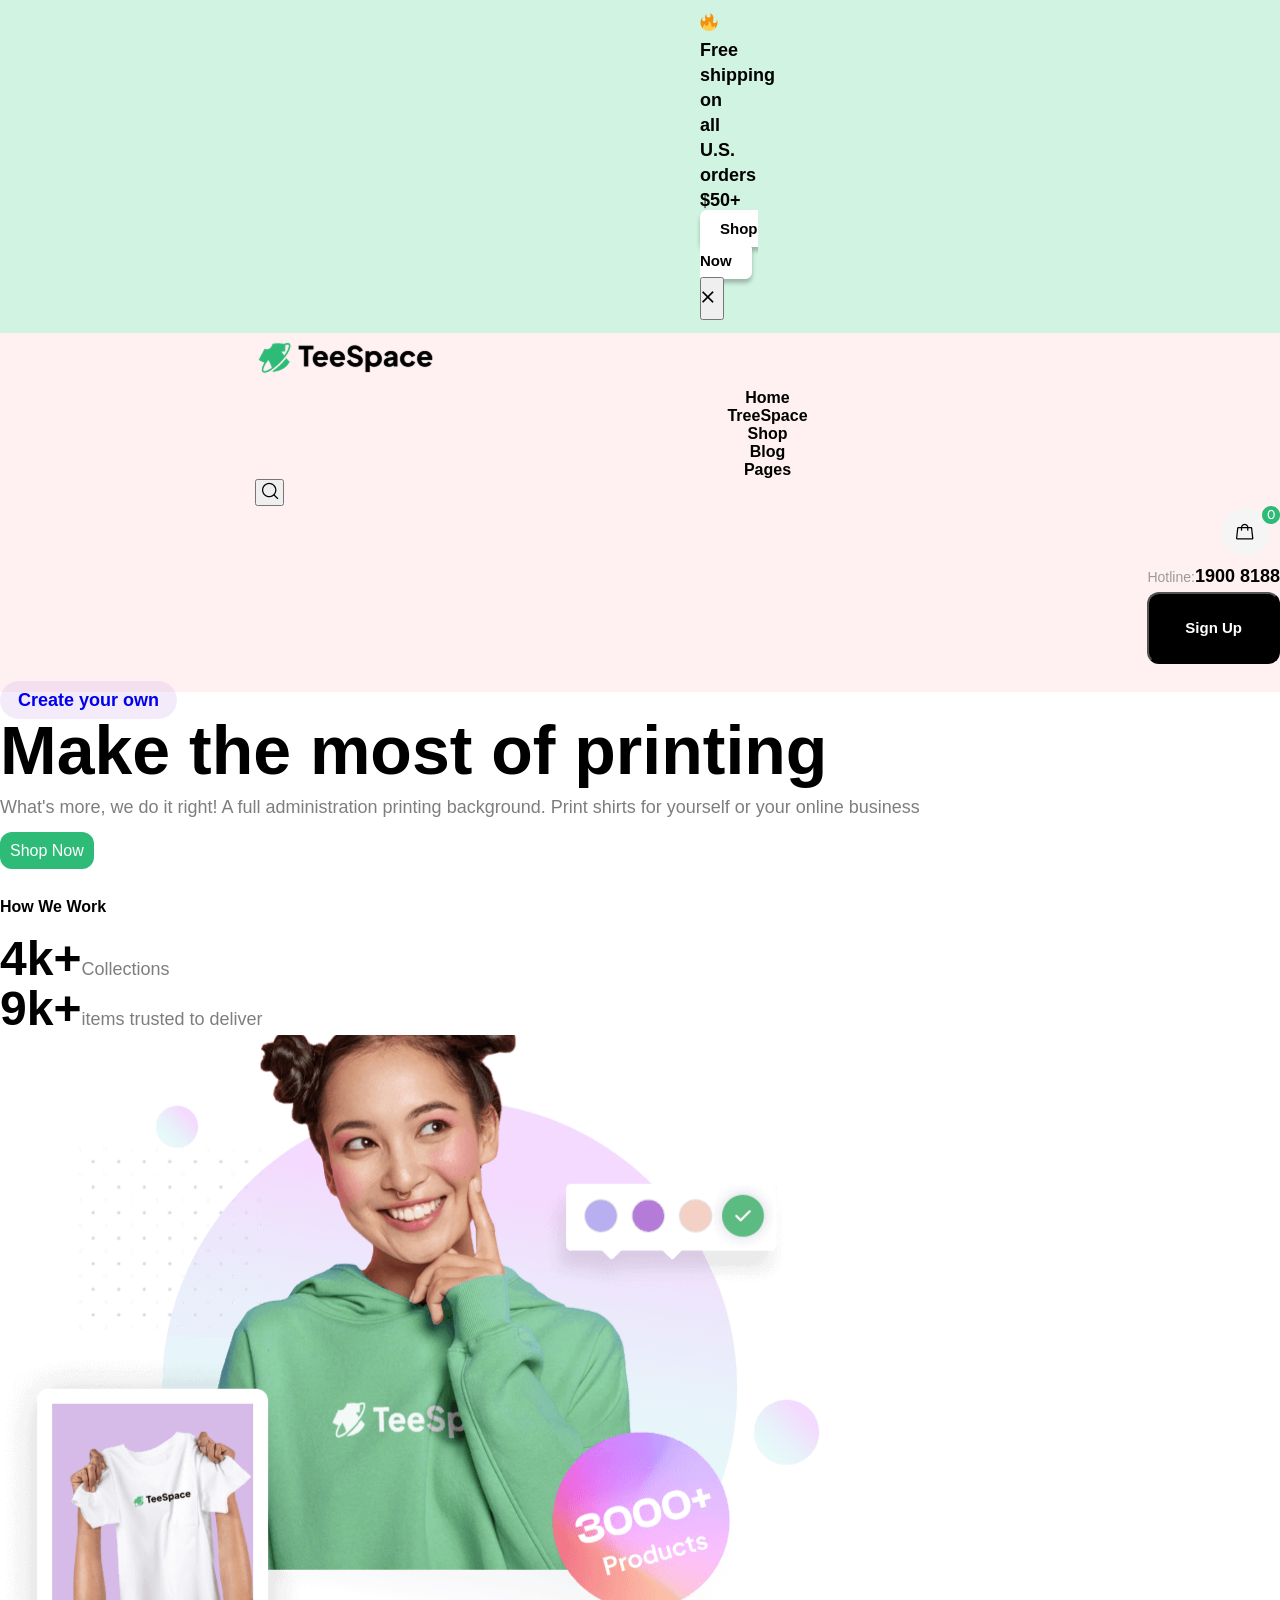
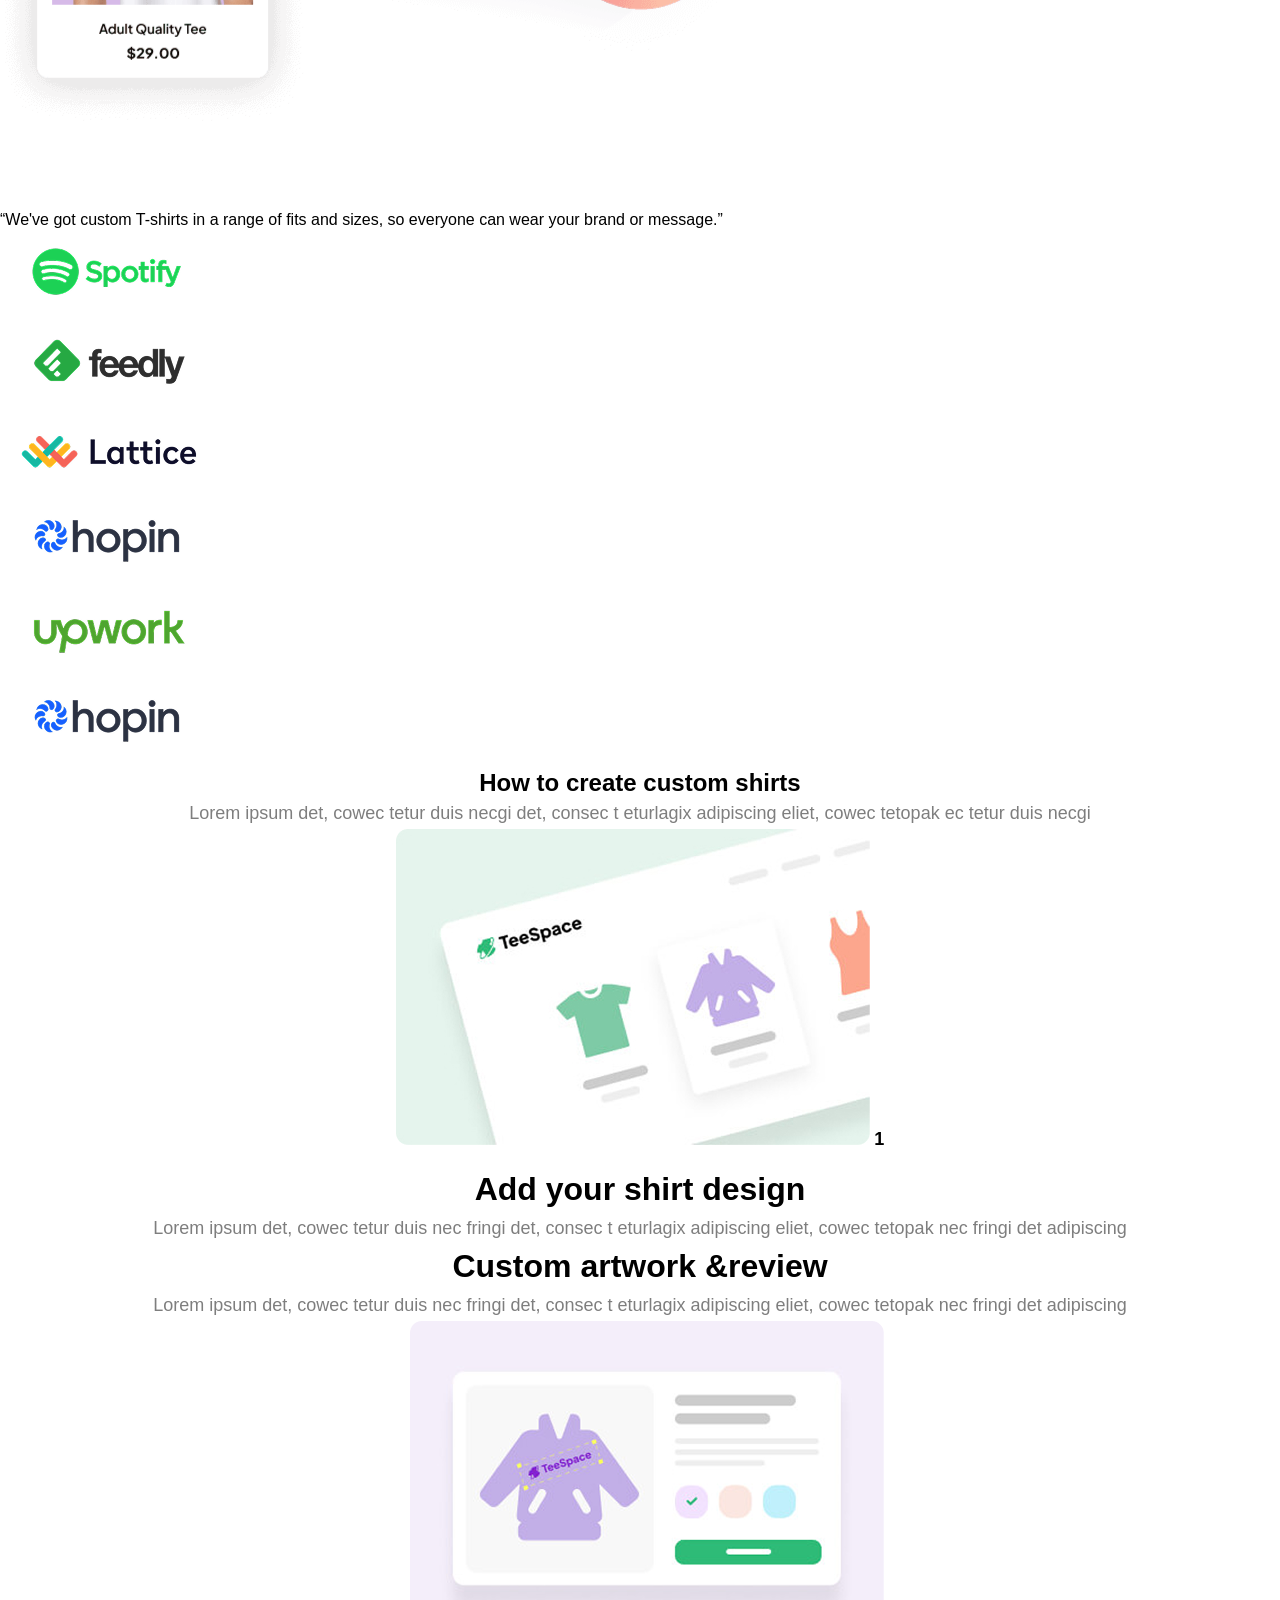
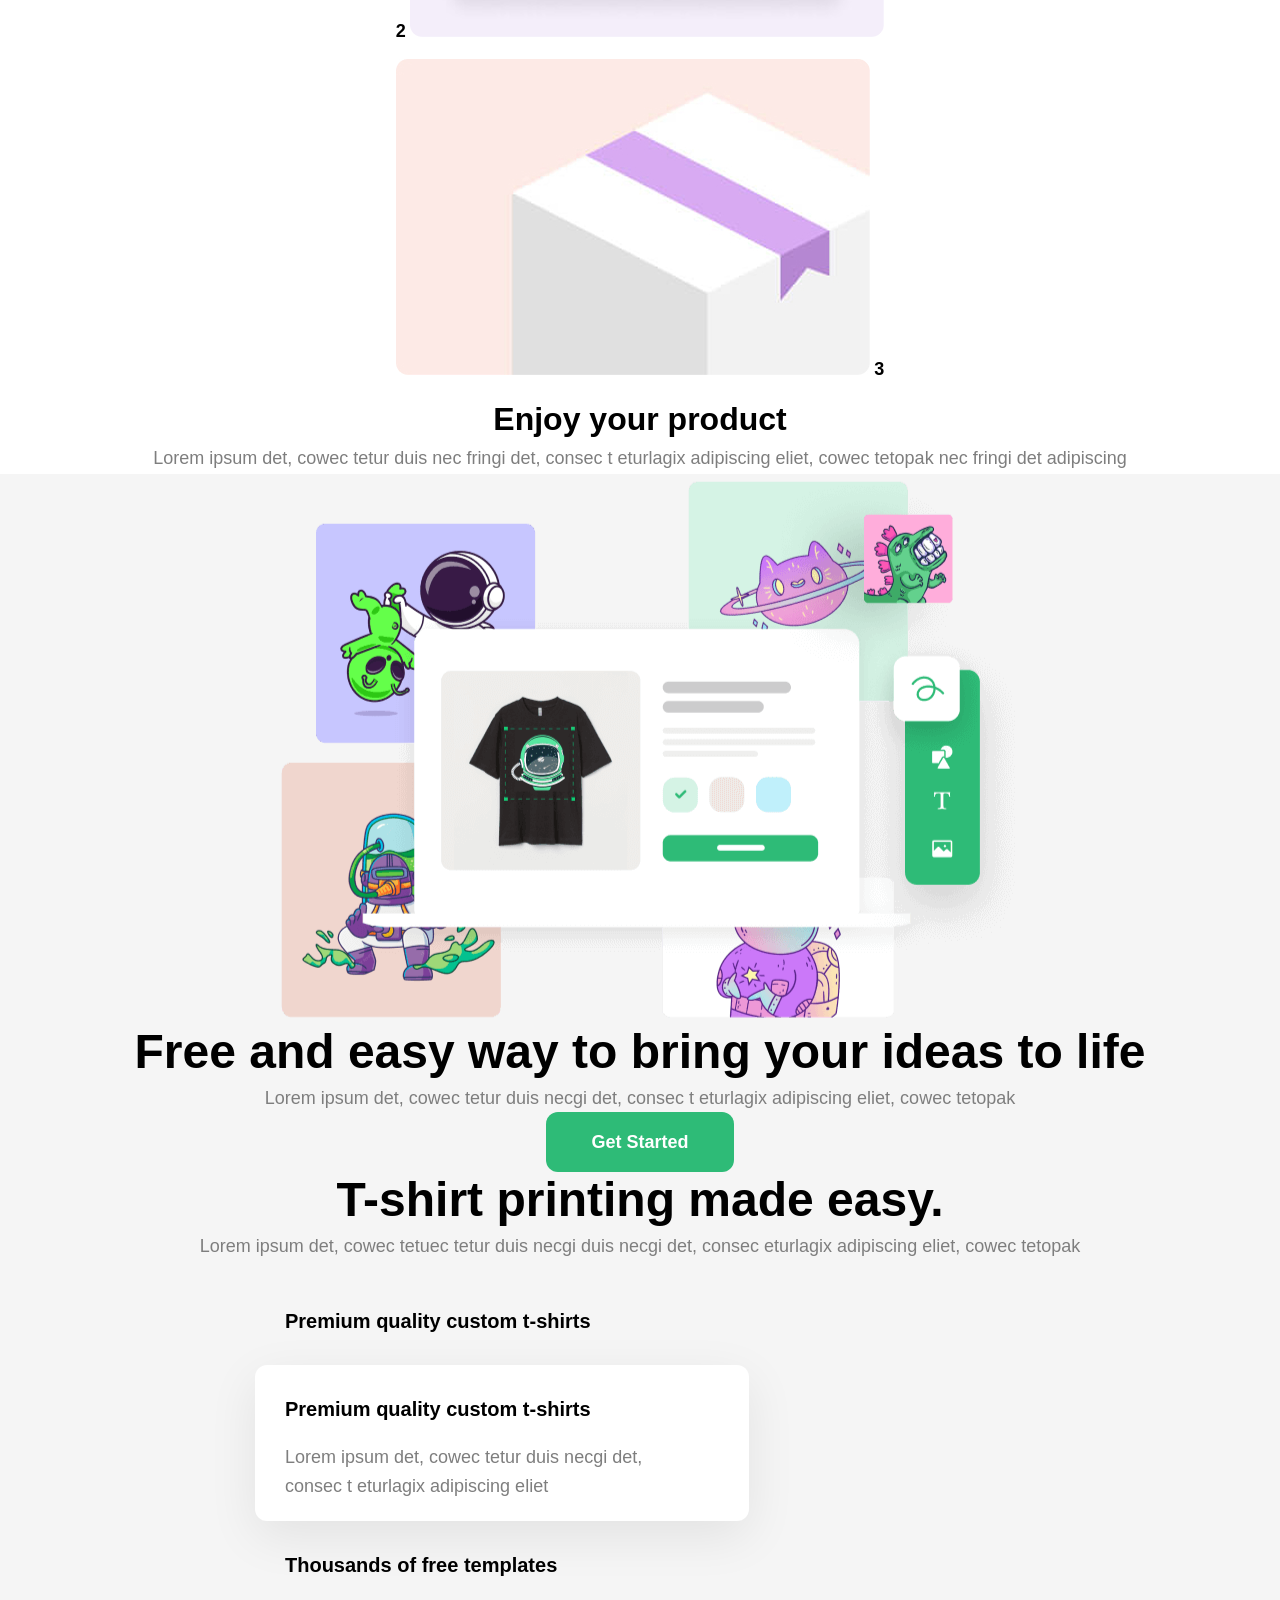
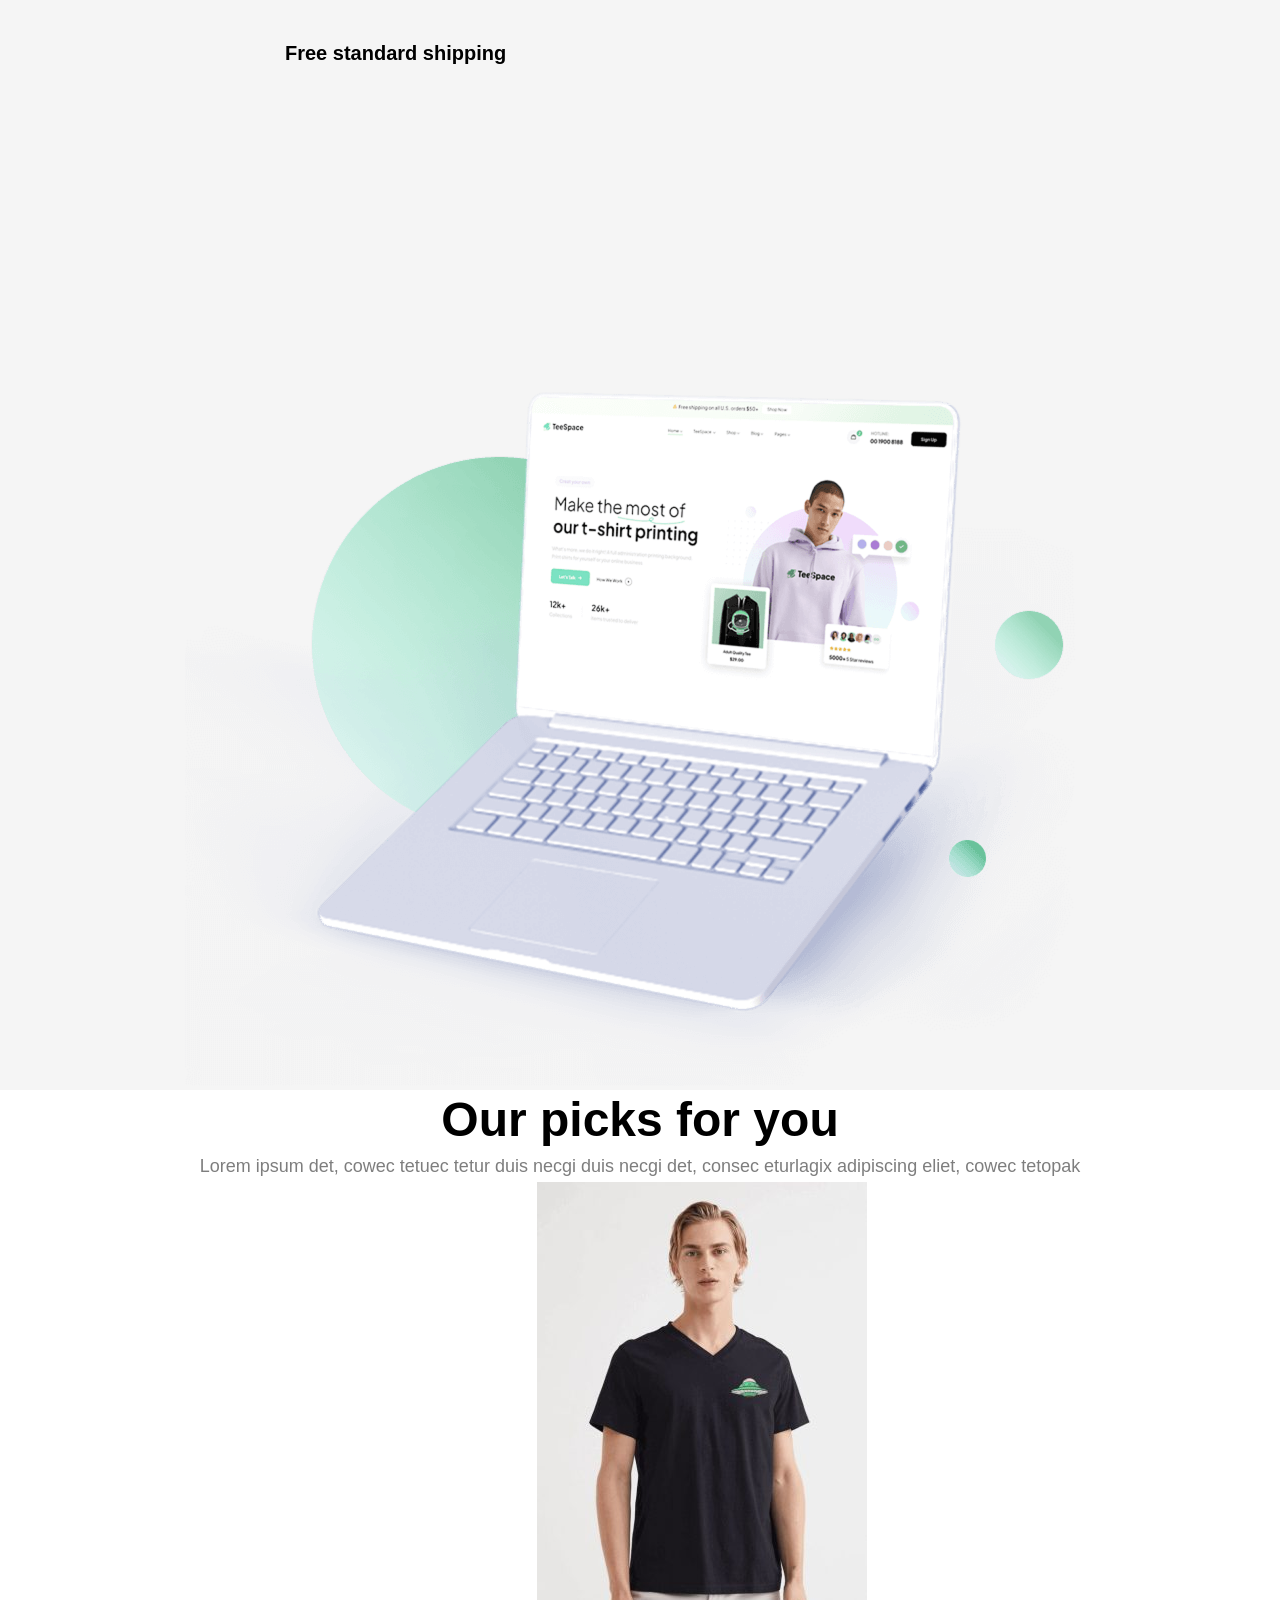
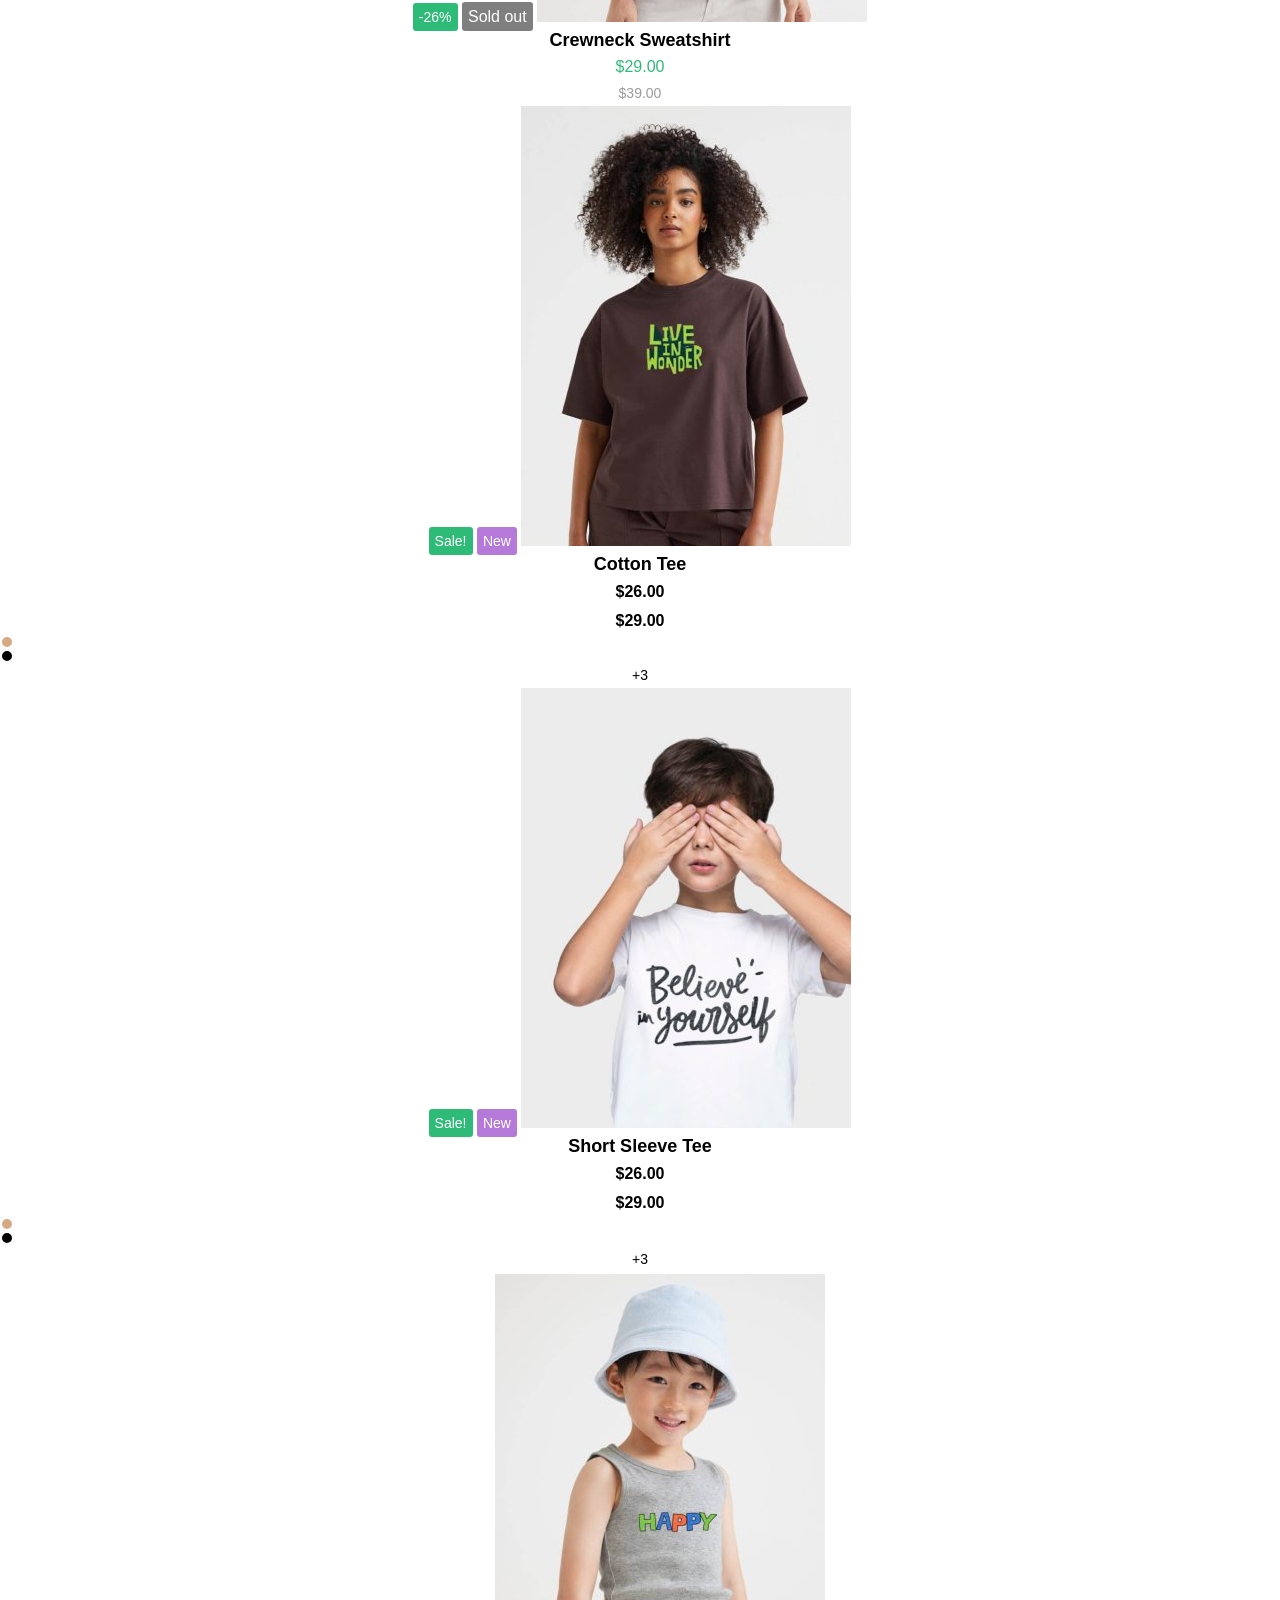
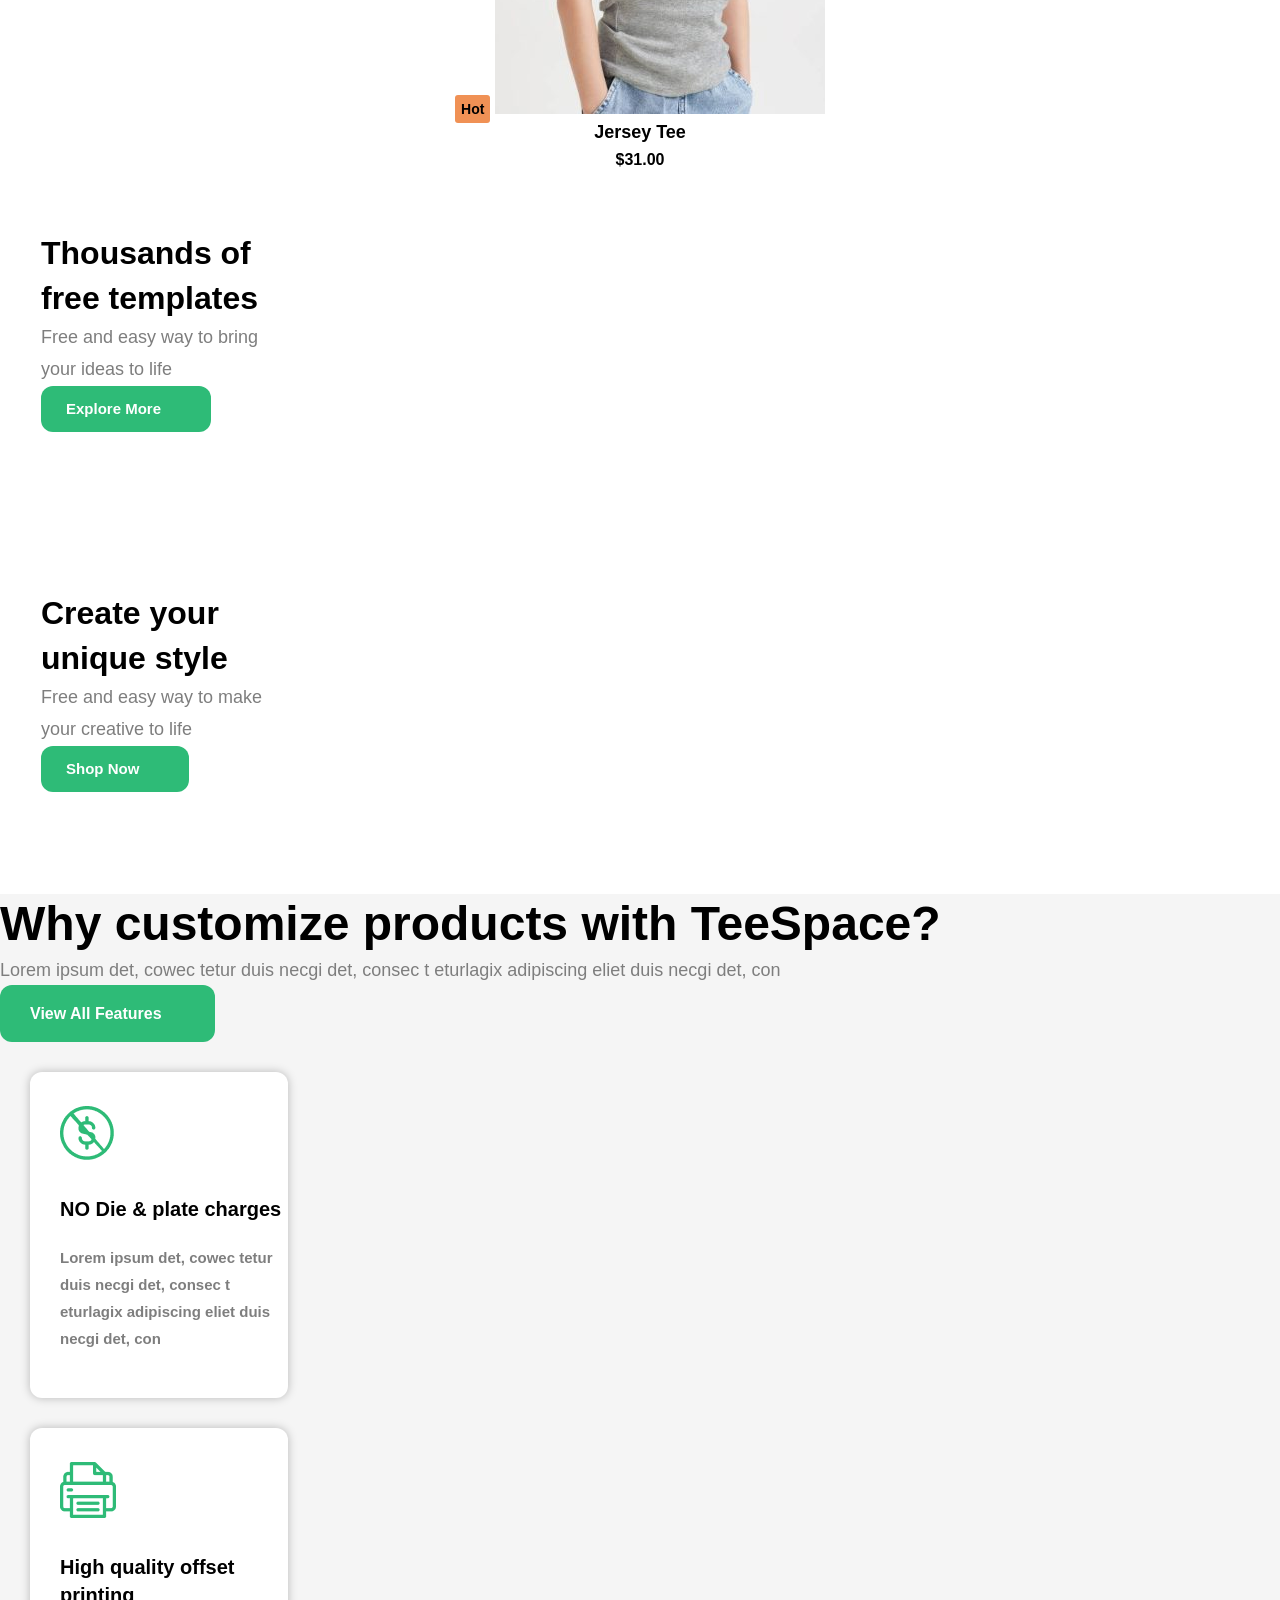
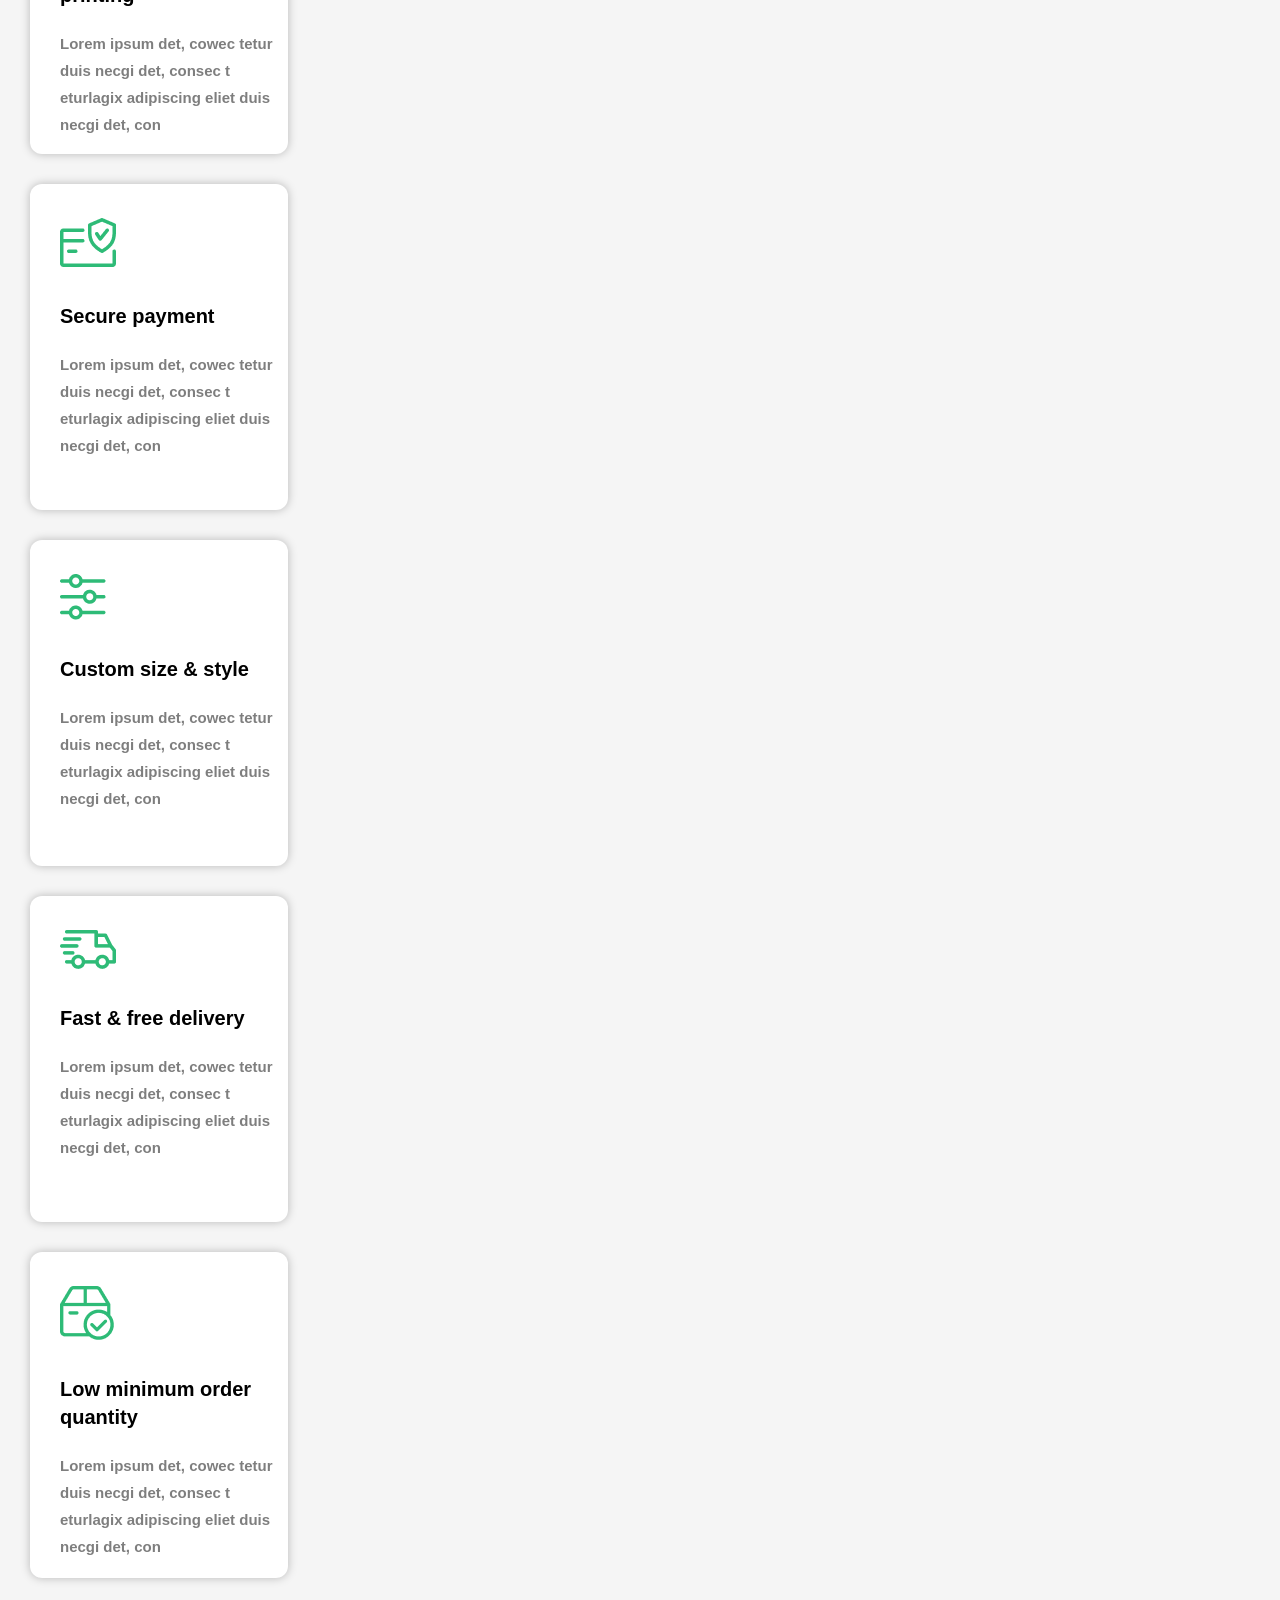
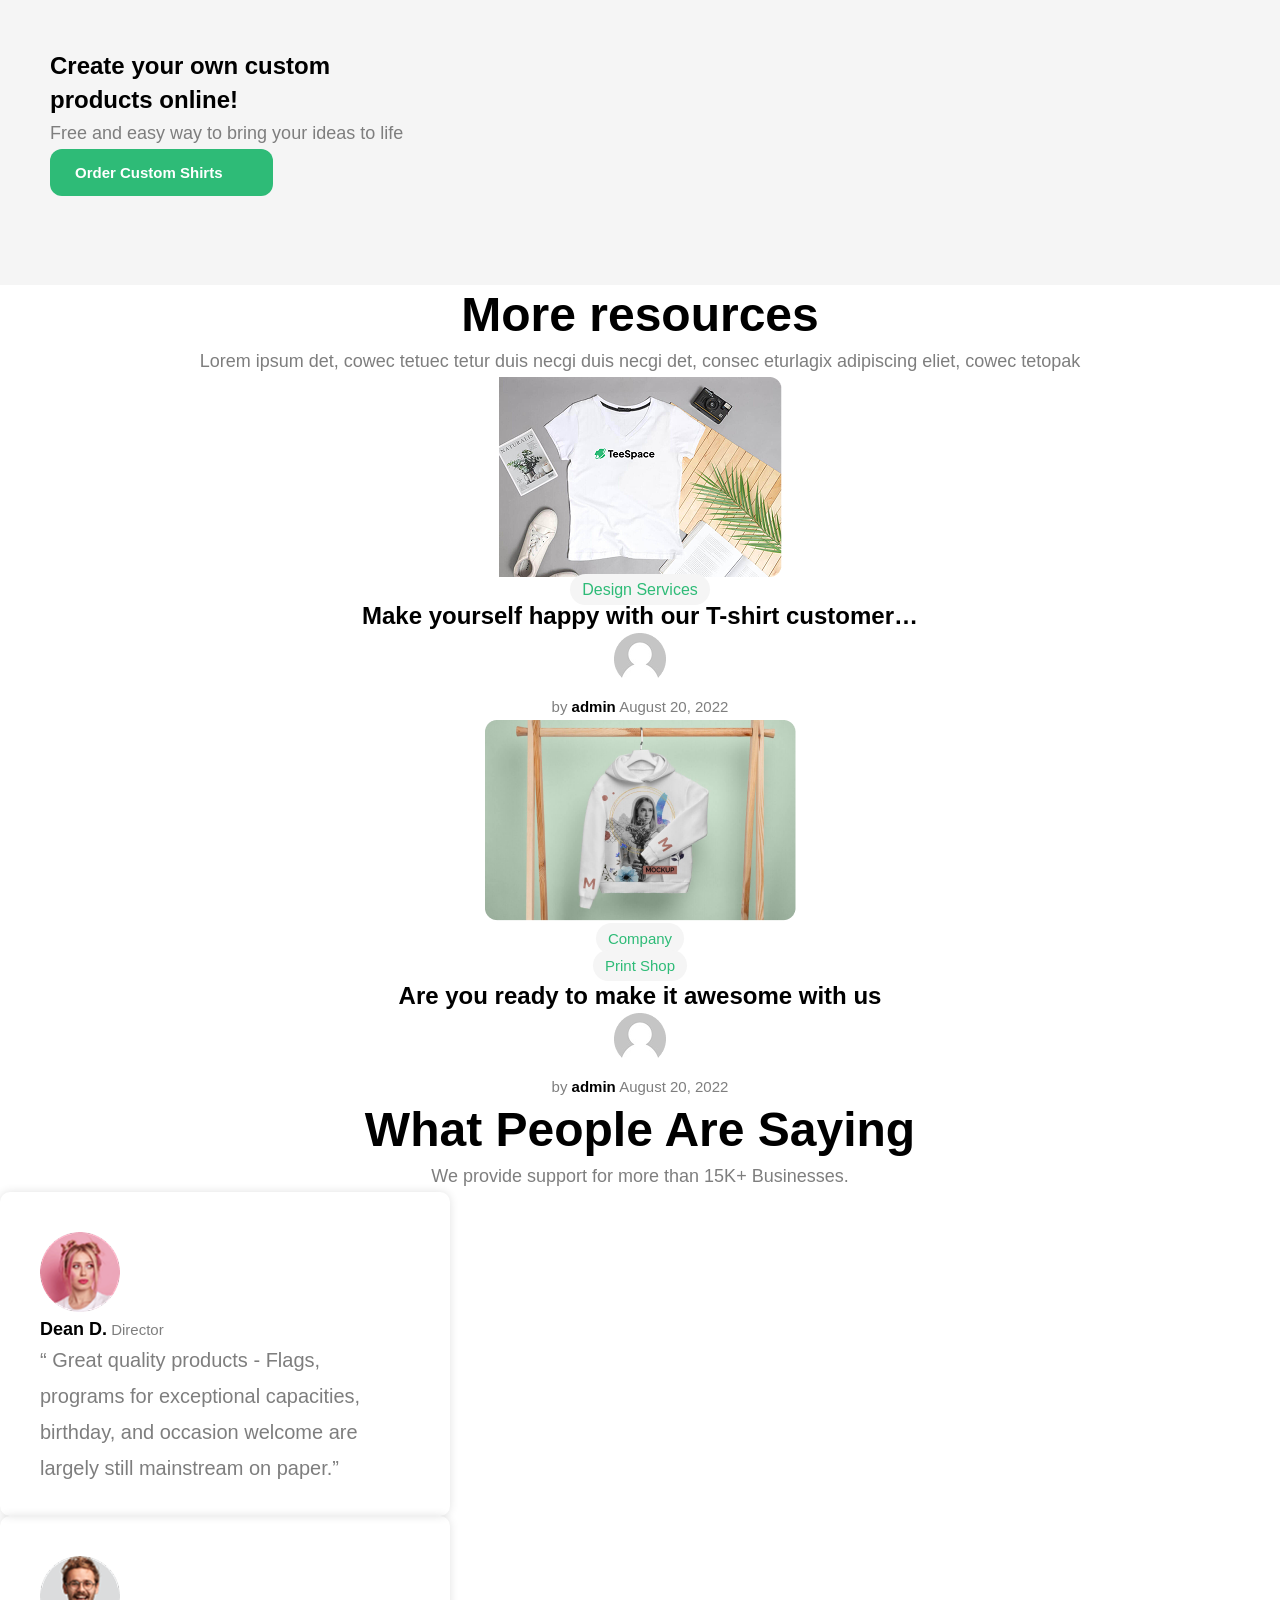
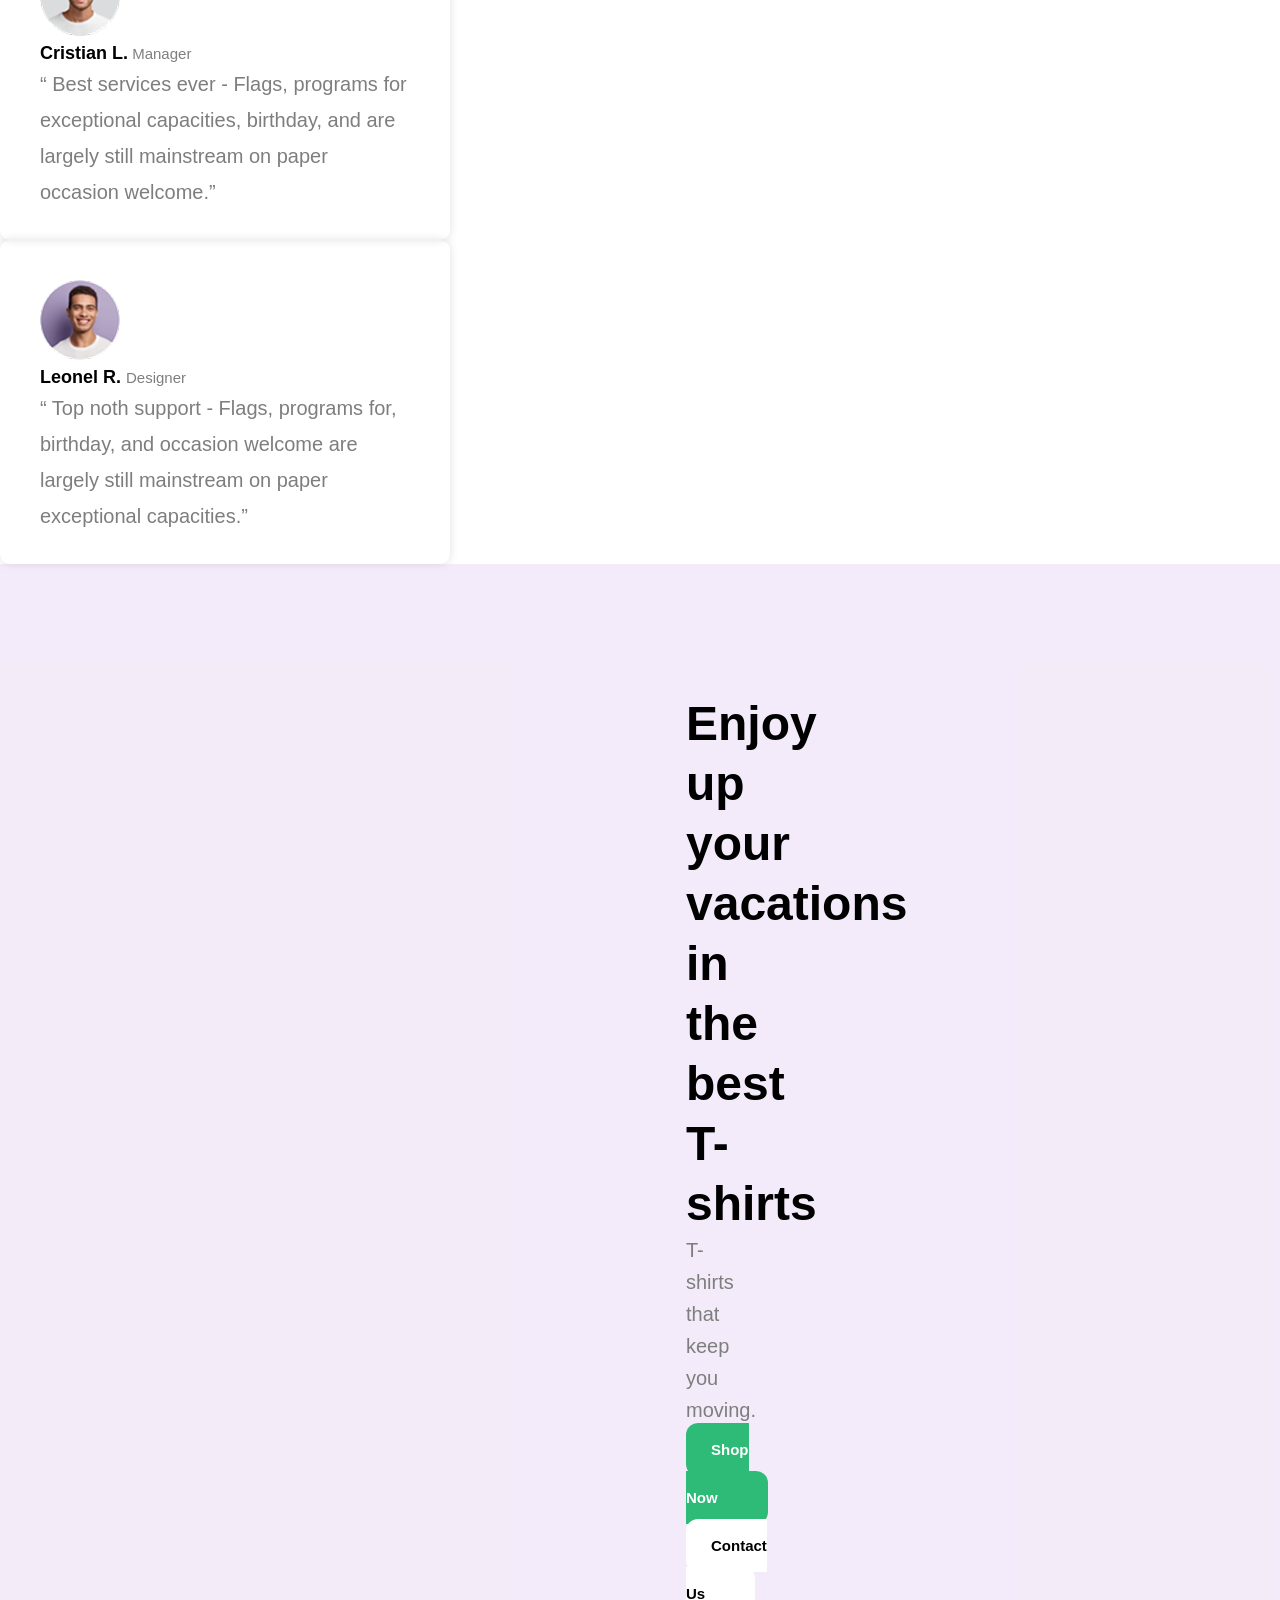
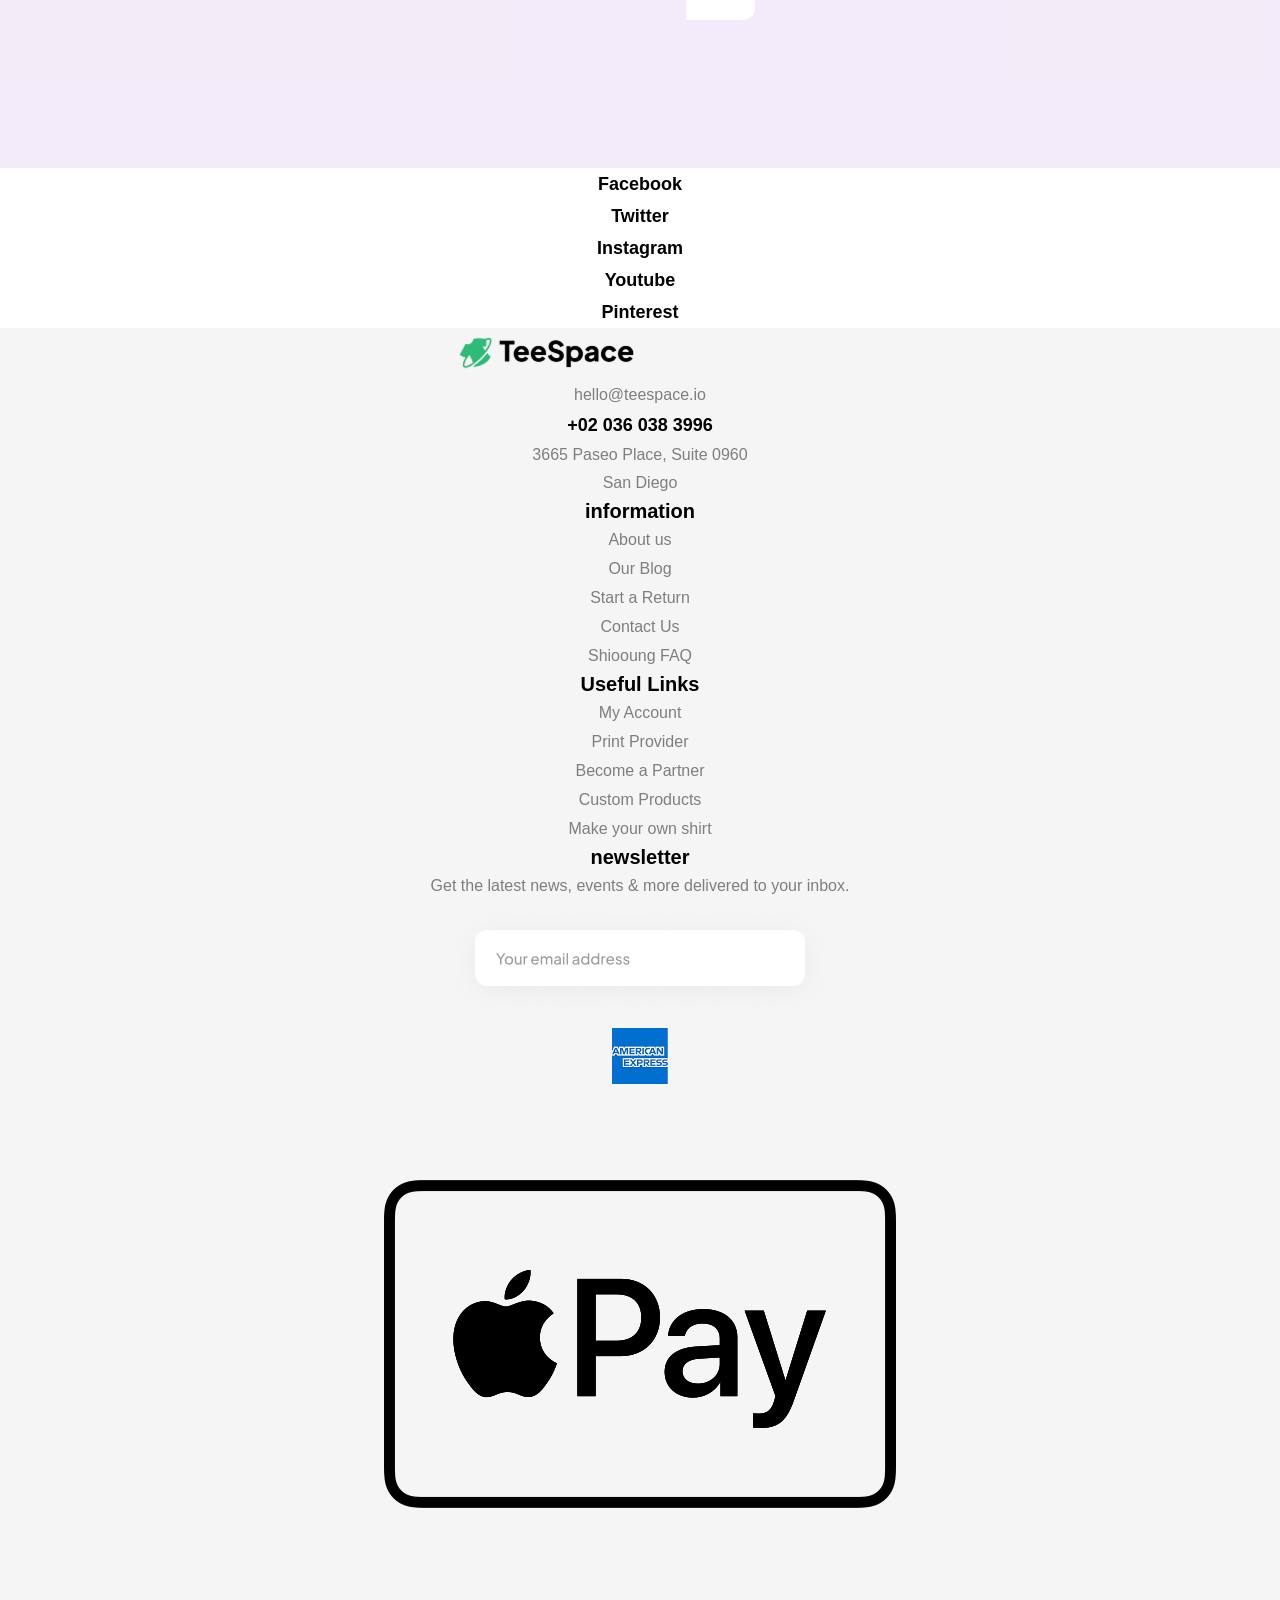
==== commit df922092: "Add css" ====
--- a/Home page/index.html
+++ b/Home page/index.html
@@ -3,7 +3,7 @@
   <head>
     <meta charset="UTF-8" />
     <title>TreeSpace</title>
-    <link rel="stylesheet" href="css/style.css" />
+    <link rel="stylesheet" href="../CSS/style.css" />
   </head>
   <body>
     <section class="suggestion">
@@ -42,7 +42,7 @@
               <img src="images\shopping bag symbol.png" alt="shopping-bag" />
             </a>
           </li>
-          <li>Hotline:<a href="tel:19008188">00 1900 8188</a></li>
+          <li>Hotline:<a href="tel:19008188">1900 8188</a></li>
           <li><button>Sign Up</button></li>
         </ul>
       </div>
@@ -317,9 +317,9 @@
           </ul>
         </div>
         <div class="page-promo__bottom">
-            <h3>Create your own custom products online!</h3>
-            <p>Free and easy way to bring your ideas to life</p>
-            <a href="#">Order Custom Shirts</a>
+          <h3>Create your own custom products online!</h3>
+          <p>Free and easy way to bring your ideas to life</p>
+          <a href="#">Order Custom Shirts</a>
         </div>
       </section>
       <section class="resources">
@@ -338,11 +338,12 @@
               <h3>Make yourself happy with our T-shirt customer…</h3>
               <ul>
                 <li>
-                  <img src="/Home page/images/empty profile picture.png" alt= rofile picture" />
+                  <img
+                    src="/Home page/images/empty profile picture.png"
+                    alt="profile picture"
+                  />
                 </li>
-                <li>
-                  by <b>admin</b> <time>August 20, 2022</time>
-                </li>
+                <li>by <b>admin</b> <time>August 20, 2022</time></li>
               </ul>
             </div>
           </div>
@@ -361,9 +362,7 @@
                     alt="blank profile picture"
                   />
                 </li>
-                <li>
-                  by <b>admin</b> <time>August 20, 2022</time>
-                </li>
+                <li>by <b>admin</b> <time>August 20, 2022</time></li>
               </ul>
             </div>
           </div>
--- a/CSS/style.css
+++ b/CSS/style.css
@@ -0,0 +1,697 @@
+/* global styles */
+
+* {
+  font-family: sans-serif;
+  margin: 0;
+  padding: 0;
+  box-sizing: border-box;
+}
+li {
+  list-style-type: none;
+}
+a {
+  text-decoration: none;
+}
+/* End of global styles*/
+/* Body */
+.suggestion {
+  background-color: rgb(209, 244, 226);
+  padding: 13px 700px;
+}
+.suggestion p {
+  color: black;
+  font-size: 18px;
+  font-weight: bold;
+  text-align: center;
+  line-height: 25px;
+}
+.suggestion p a {
+  color: black;
+  font-size: 15px;
+  line-height: 32px;
+  padding: 10px 20px;
+  border-radius: 7px;
+  box-shadow: 0px 4px 4px 0px rgba(0, 0, 0, 0.25);
+  background-color: white;
+}
+/* HEADER */
+.suggestion__upper nav ul li {
+  font-size: 16px;
+  font-weight: bold;
+  text-align: center;
+}
+.suggestion__upper nav ul li a {
+  color: black;
+}
+.suggestion__bottom ul li {
+  text-align: right;
+}
+.suggestion__bottom ul li:nth-child(2) {
+  color: rgb(155, 155, 155);
+  font-size: 14px;
+  line-height: 20px;
+}
+.suggestion__bottom ul li:nth-child(2) a {
+  color: black;
+  font-size: 18px;
+  font-weight: bold;
+  line-height: 32px;
+}
+.suggestion__bottom ul li:last-child button {
+  color: white;
+  font-size: 15px;
+  font-weight: bold;
+  line-height: 48px;
+  padding: 10px 36px;
+  border-radius: 12px;
+  background-color: black;
+}
+/* //////////////////////////////////////////////////////////////////////////////////MAIN */
+/* promo-block -1*/
+.promo-block ul li {
+  color: rgb(126, 126, 126);
+  font-size: 18px;
+  font-weight: lighter;
+  line-height: 32px;
+}
+.promo-block ul li b {
+  color: black;
+  font-size: 48px;
+  font-weight: bold;
+  line-height: 48px;
+}
+.promo-block__info span {
+  color: rgb(180, 121, 217);
+  font-size: 18px;
+  font-weight: bold;
+  line-height: 15px;
+  padding: 9px 18px;
+  border-radius: 40px;
+  background-color: rgba(180, 121, 217, 0.15);
+}
+.promo-block__info h2 {
+  font-size: 68px;
+  font-weight: bold;
+  line-height: 81px;
+}
+.promo-block__info p {
+  color: rgb(126, 126, 126);
+  font-size: 18px;
+  font-weight: lighter;
+  line-height: 32px;
+}
+.promo-block__info ul li:first-child a {
+  color: white;
+  font-size: 16px;
+  line-height: 56px;
+  padding: 10px;
+  border-radius: 12px;
+  background-color: rgb(46, 187, 119);
+}
+.promo-block__info ul li:last-child a {
+  color: black;
+  font-size: 16px;
+  font-weight: bold;
+  line-height: 56px;
+}
+/*partners */
+.Partners {
+  text-align: center;
+  background-color: rgb(245, 245, 245);
+}
+.Partners {
+  font-size: 24px;
+  font-weight: bold;
+  line-height: 33px;
+}
+/*instructions */
+.instructions {
+  text-align: center;
+}
+.instructions p {
+  color: rgb(126, 126, 126);
+  font-size: 18px;
+  font-weight: lighter;
+  line-height: 32px;
+}
+.instructions h3 {
+  font-size: 32px;
+  line-height: 45px;
+}
+.instructions span {
+  width: 56px;
+  height: 56px;
+  font-weight: bold;
+  font-size: 18px;
+  line-height: 56px;
+}
+/*costumer-ideas */
+.costumer-ideas {
+  text-align: center;
+  background-color: rgb(245, 245, 245);
+}
+.costumer-ideas h2 {
+  font-weight: bold;
+  font-size: 48px;
+  line-height: 60px;
+}
+.costumer-ideas p {
+  color: rgb(126, 126, 126);
+  font-size: 18px;
+  font-weight: lighter;
+  line-height: 32px;
+}
+.costumer-ideas a {
+  color: white;
+  font-size: 18px;
+  font-weight: bold;
+  line-height: 56px;
+  padding: 20px 45px;
+  border-radius: 12px;
+  background-color: rgb(46, 187, 119);
+}
+/* printing-info*/
+.printing-info {
+  text-align: center;
+  background-color: rgb(245, 245, 245);
+}
+.printing-info h2 {
+  font-weight: bold;
+  font-size: 48px;
+  line-height: 60px;
+}
+.printing-info p {
+  color: rgb(126, 126, 126);
+  font-size: 18px;
+  font-weight: lighter;
+  line-height: 32px;
+}
+.printing-info h4 {
+  font-size: 20px;
+  font-weight: bold;
+  line-height: 28px;
+}
+.printing-info__lower ul li:nth-child(2) {
+  background-color: white;
+}
+.printing-info__lower ul li:nth-child(2) p {
+  color: rgb(126, 126, 126);
+  font-size: 18px;
+  font-weight: lighter;
+  line-height: 29px;
+}
+.printing-info__lower-list {
+  width: 494px;
+  height: 697px;
+  margin-top: 15px;
+  margin-bottom: 15px;
+  margin-left: 255px;
+  text-align: left;
+  background-color: rgb(245, 245, 245);
+}
+.printing-info__lower-list li {
+  padding: 30px 50px 30px 30px;
+}
+.printing-info__lower-list li:nth-child(2) {
+  width: 494px;
+  height: 156px;
+  border-radius: 12px;
+  box-shadow: 0px 15px 50px rgba(0, 0, 0, 0.08);
+}
+.printing-info__lower-list li p {
+  margin-right: 51px;
+  margin-top: 20px;
+}
+/* costumer-picks*/
+.costumer-picks {
+  text-align: center;
+}
+.costumer-picks h2 {
+  font-size: 48px;
+  font-weight: bold;
+  line-height: 60px;
+}
+.costumer-picks h2 {
+  font-size: 48px;
+  font-weight: bold;
+  line-height: 60px;
+}
+.costumer-picks p {
+  color: rgb(126, 126, 126);
+  font-size: 18px;
+  font-weight: lighter;
+  line-height: 32px;
+}
+.costumer-picks h4 a {
+  color: black;
+  font-size: 18px;
+  font-weight: bold;
+  line-height: 25px;
+}
+.costumer-picks__choices-men span:first-child {
+  color: white;
+  font-size: 14px;
+  line-height: 22px;
+  padding: 6px;
+  border-radius: 3px;
+  background-color: rgb(46, 187, 119);
+}
+.costumer-picks__choices-men span:nth-child(2) {
+  color: white;
+  padding: 6px;
+  border-radius: 3px;
+  background-color: rgba(0, 0, 0, 0.5);
+}
+.costumer-picks__choices-men ul li:first-child {
+  color: rgb(46, 187, 119);
+  font-size: 16px;
+  line-height: 28px;
+}
+.costumer-picks__choices-men ul li:last-child {
+  color: rgb(155, 155, 155);
+  font-size: 14px;
+  line-height: 25px;
+}
+.costumer-picks__choices-women span:first-child {
+  color: white;
+  font-size: 14px;
+  line-height: 22px;
+  padding: 6px;
+  border-radius: 3px;
+  background-color: rgb(46, 187, 119);
+}
+.costumer-picks__choices-women span:nth-child(2) {
+  color: white;
+  font-size: 14px;
+  line-height: 22px;
+  padding: 6px;
+  border-radius: 3px;
+  background-color: rgb(180, 121, 217);
+}
+.costumer-picks__choices-women ul li {
+  line-height: 29px;
+  font-size: 16px;
+  font-weight: bold;
+}
+.costumer-picks__choices-women ul li:nth-child(3) {
+  font-weight: lighter;
+  font-size: 14px;
+  line-height: 25px;
+}
+.costumer-picks__choices-children span:first-child {
+  color: white;
+  font-size: 14px;
+  line-height: 22px;
+  padding: 6px;
+  border-radius: 3px;
+  background-color: rgb(46, 187, 119);
+}
+.costumer-picks__choices-children span:nth-child(2) {
+  color: white;
+  font-size: 14px;
+  line-height: 22px;
+  padding: 6px;
+  border-radius: 3px;
+  background-color: rgb(180, 121, 217);
+}
+.costumer-picks__choices-children ul li {
+  line-height: 29px;
+  font-size: 16px;
+  font-weight: bold;
+}
+.costumer-picks__choices-toddler span {
+  font-size: 14px;
+  font-weight: bold;
+  line-height: 22px;
+  padding: 6px;
+  border-radius: 3px;
+  background-color: rgb(240, 145, 85);
+}
+.costumer-picks__choices-toddler ul li:last-child {
+  font-size: 16px;
+  font-weight: bold;
+  line-height: 29px;
+}
+.costumer-picks__choices-colors ul li:first-child {
+  text-indent: -9999999px;
+  width: 14px;
+  height: 14px;
+  border: 2px solid white;
+  border-radius: 100%;
+  box-shadow: 0px 0px 0px 1px rgba(0, 0, 0, 0.025);
+  background: rgb(215, 169, 131);
+}
+.costumer-picks__choices-colors ul li:nth-child(2) {
+  text-indent: -9999999px;
+  width: 14px;
+  height: 14px;
+  border: 2px solid white;
+  border-radius: 100%;
+  box-shadow: 0px 0px 0px 1px rgba(0, 0, 0, 0.025);
+  background: rgb(0, 0, 0);
+}
+.costumer-picks__choices-colors ul li:nth-child(3) {
+  font-size: 14px;
+  font-weight: lighter;
+}
+.costumer-picks__bottom {
+  width: 690px;
+  height: 360px;
+  text-align: left;
+  padding: 57px 0px 67px 41px;
+  border-radius: 12px;
+  background-image: url("../Home\ page/.costumer-picks__bottom");
+  background-size: cover;
+  background-position: center;
+  background-repeat: no-repeat;
+}
+
+.costumer-picks__bottom a {
+  color: white;
+  font-size: 15px;
+  font-weight: bold;
+  line-height: 48px;
+  padding: 14px 50px 15px 25px;
+  border-radius: 12px;
+  background-color: rgb(46, 187, 119);
+}
+.costumer-picks__bottom h3 {
+  font-weight: bold;
+  font-size: 32px;
+  line-height: 45px;
+}
+.costumer-picks__bottom-right {
+  width: 690px;
+  height: 360px;
+  text-align: left;
+  padding: 57px 0px 67px 41px;
+  border-radius: 12px;
+  background-image: url("../images/costumer-picks-background-right.png");
+  background-size: cover;
+  background-position: center;
+  background-repeat: no-repeat;
+}
+.costumer-picks__bottom-right h3 {
+  font-size: 32px;
+  font-weight: bold;
+  line-height: 45px;
+}
+.costumer-picks__bottom-right a {
+  color: white;
+  font-size: 15px;
+  font-weight: bold;
+  line-height: 48px;
+  padding: 14px 50px 15px 25px;
+  border-radius: 12px;
+  background-color: rgb(46, 187, 119);
+}
+/*page-promo*/
+.page-promo {
+  background-color: rgb(245, 245, 245);
+}
+.page-promo__top {
+  text-align: left;
+}
+.page-promo__top h2 {
+  font-size: 48px;
+  font-weight: bold;
+  line-height: 60px;
+}
+.page-promo__top p {
+  color: rgb(126, 126, 126);
+  font-size: 18px;
+  font-weight: lighter;
+  line-height: 32px;
+}
+.page-promo__top a {
+  color: white;
+  font-size: 16px;
+  font-weight: bold;
+  line-height: 56px;
+  padding: 20px 53px 20px 30px;
+  border-radius: 12px;
+  background-color: rgb(46, 187, 119);
+}
+.page-promo__offerings ul li {
+  width: 258px;
+  height: 326px;
+  color: rgb(126, 126, 126);
+  font-size: 15px;
+  font-weight: bolder;
+  line-height: 27px;
+  text-align: left;
+  margin: 30px;
+  padding: 34px 0px 34px 30px;
+  border-radius: 12px;
+  box-shadow: 0px 0px 10px 0px rgba(0, 0, 0, 0.25);
+  background-color: white;
+}
+.page-promo__offerings ul li h3 {
+  color: black;
+  font-size: 20px;
+  font-weight: bold;
+  line-height: 28px;
+  margin-top: 27px;
+  margin-bottom: 21px;
+}
+.page-promo__bottom {
+  width: 834px;
+  height: 277px;
+  text-align: left;
+  padding: 41px 415px 44px 50px;
+  border-radius: 12px;
+  background-image: url(../Home\ page/.costumer-picks__bottom-right);
+  background-position: center;
+  background-repeat: no-repeat;
+  background-size: cover;
+}
+.page-promo__bottom h3 {
+  font-size: 24px;
+  font-weight: bold;
+  line-height: 34px;
+}
+.page-promo__bottom p {
+  color: rgb(126, 126, 126);
+  font-size: 18px;
+  font-weight: lighter;
+  line-height: 32px;
+}
+.page-promo__bottom a {
+  color: white;
+  font-size: 15px;
+  font-weight: bold;
+  line-height: 48px;
+  padding: 15px 50px 15px 25px;
+  border-radius: 12px;
+  background-color: rgb(46, 187, 119);
+}
+/* resources*/
+.resources {
+  text-align: center;
+  background-color: white;
+}
+.resources__info h2 {
+  font-size: 48px;
+  font-weight: bold;
+  line-height: 60px;
+}
+.resources__info p {
+  color: rgb(126, 126, 126);
+  font-size: 18px;
+  font-weight: lighter;
+  line-height: 32px;
+}
+.resources__services-info span {
+  color: rgb(46, 187, 119);
+  padding: 7px 12px;
+  border-radius: 40px;
+  background-color: rgb(245, 245, 245);
+}
+.resources__services-info h3 {
+  font-size: 24px;
+  font-weight: bold;
+  line-height: 34px;
+}
+.resources__services-info ul li {
+  color: rgb(126, 126, 126);
+  font-size: 15px;
+  line-height: 27px;
+}
+.resources__services-info ul li b {
+  color: black;
+}
+/*costumer-feedback*/
+.costumer-feedback {
+  text-align: center;
+}
+.costumer-feedback h2 {
+  font-size: 48px;
+  font-weight: bold;
+  line-height: 60px;
+}
+.costumer-feedback p {
+  color: rgb(126, 126, 126);
+  font-size: 18px;
+  font-weight: lighter;
+  line-height: 32px;
+}
+.costumer-feedback__comments-info {
+  width: 450px;
+  height: 324px;
+  text-align: left;
+  padding: 40px 40px 46px 40px;
+  border-radius: 10px;
+  box-shadow: 0px 0px 10px 0px rgba(0, 0, 0, 0.12);
+}
+.costumer-feedback__comments p {
+  font-size: 20px;
+  font-weight: lighter;
+  line-height: 36px;
+}
+.costumer-feedback__comments ul li {
+  color: rgb(126, 126, 126);
+  font-size: 15px;
+  font-weight: lighter;
+  line-height: 21px;
+  background-color: white;
+}
+.costumer-feedback__comments ul li span {
+  color: black;
+  font-size: 18px;
+  font-weight: bold;
+  line-height: 25px;
+}
+/*FOOTER */
+.footer__ad {
+  text-align: center;
+  padding: 130px 686px 150px 686px;
+  border-radius: 10 px;
+  background-color: rgba(180, 121, 217, 0.15);
+  background-image: url("../images/footer background.png");
+  background-size: cover;
+  background-position: center;
+  background-repeat: no-repeat;
+}
+.footer__ad h2 {
+  font-size: 48px;
+  font-weight: bold;
+  line-height: 60px;
+}
+.footer__ad p {
+  color: rgb(126, 126, 126);
+  font-size: 20px;
+  font-weight: lighter;
+  line-height: 32px;
+}
+.footer__ad__middle ul li:first-child a {
+  color: white;
+  font-size: 15px;
+  font-weight: bold;
+  line-height: 48px;
+  padding: 18px 50px 18px 25px;
+  border-radius: 12px;
+  background-color: rgb(46, 187, 119);
+}
+.footer__ad__middle ul li:last-child a {
+  color: black;
+  font-size: 15px;
+  font-weight: bold;
+  line-height: 48px;
+  padding: 18px 50px 18px 25px;
+  border-radius: 12px;
+  background-color: white;
+}
+/* FOOTER SOCIAL ../images */
+.footer__social-media {
+  text-align: center;
+}
+.footer__social-media ul li a {
+  color: black;
+  font-size: 18px;
+  font-weight: bold;
+  line-height: 32px;
+}
+/* BOTTOM FOOTER */
+.footer__bottom {
+  text-align: center;
+  background-color: rgb(245, 245, 245);
+}
+.footer__bottom__main ul li {
+  color: rgb(126, 126, 126);
+  font-size: 16px;
+  line-height: 28px;
+}
+.footer__bottom__main ul li a {
+  color: rgb(126, 126, 126);
+}
+.footer__bottom__main ul li:nth-child(2) a {
+  color: black;
+  font-size: 18px;
+  font-weight: bold;
+  line-height: 32px;
+}
+.footer__bottom__information h5 {
+  font-size: 20px;
+  font-weight: bold;
+  line-height: 28px;
+}
+.footer__bottom__information ul li a {
+  color: rgb(126, 126, 126);
+  font-size: 16px;
+  font-weight: lighter;
+  line-height: 29px;
+}
+.footer__bottom__newsletter h5 {
+  font-size: 20px;
+  font-weight: bold;
+  line-height: 28px;
+}
+.footer__bottom__newsletter p {
+  color: rgb(126, 126, 126);
+  font-size: 16px;
+  font-weight: lighter;
+  line-height: 29px;
+}
+/*PAYMENT FOOTER  */
+.footer__payment {
+  text-align: center;
+  background-color: rgb(245, 245, 245);
+}
+.footer__payment p {
+  color: rgb(126, 126, 126);
+  font-size: 16px;
+  font-weight: lighter;
+  line-height: 22px;
+}
+/* Shop page */
+header {
+  background-color: #fff1f1;
+  padding-left: 255px;
+  padding-bottom: 28px;
+}
+.header-left {
+  display: inline;
+  width: 570px;
+}
+.header-left nav {
+  display: inline;
+  margin-top: 68px;
+}
+.header-left nav ul {
+  display: inline;
+}
+.header-left nav ul li {
+  display: inline;
+  margin-right: 30px;
+}
+.header-left nav ul li a {
+  color: black;
+  font-weight: bold;
+}
+.header-right {
+  display: inline;
+  width: 570px;
+}
+.header-right h1 {
+  display: inline;
+}
